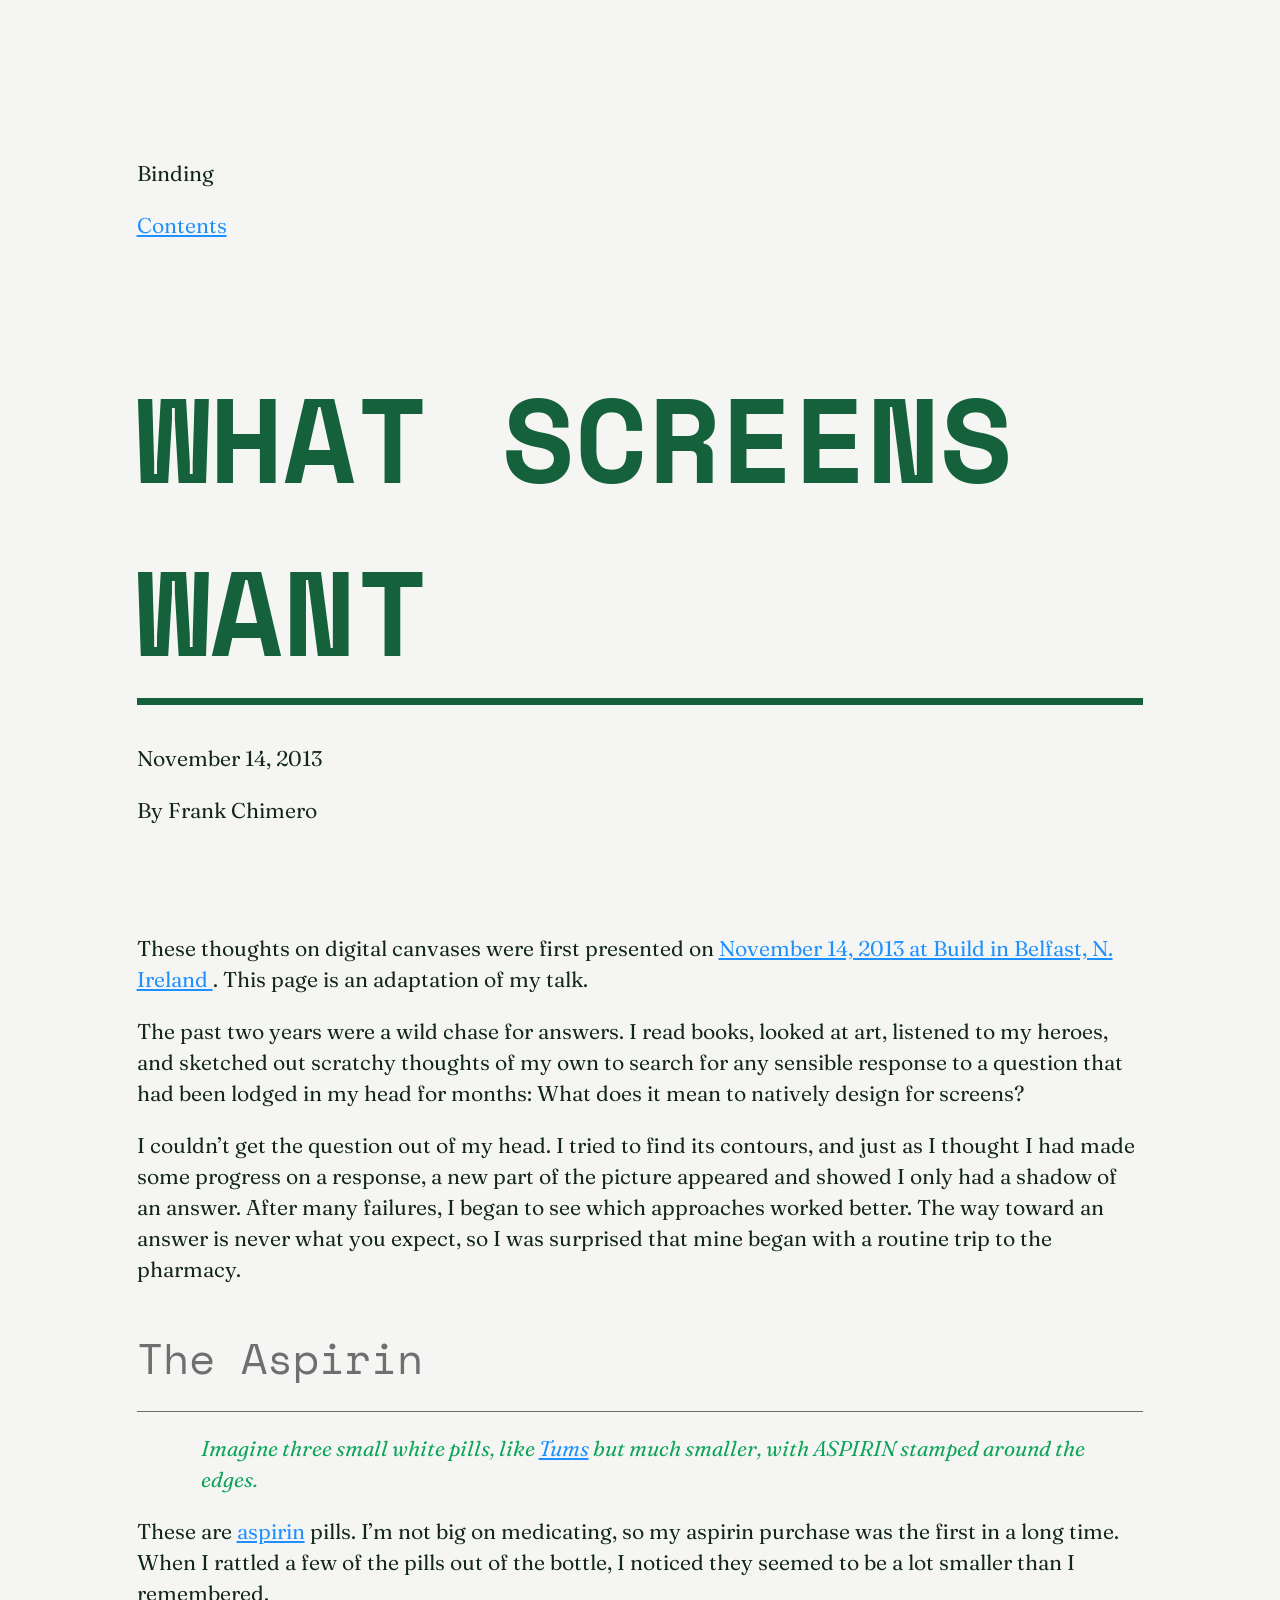
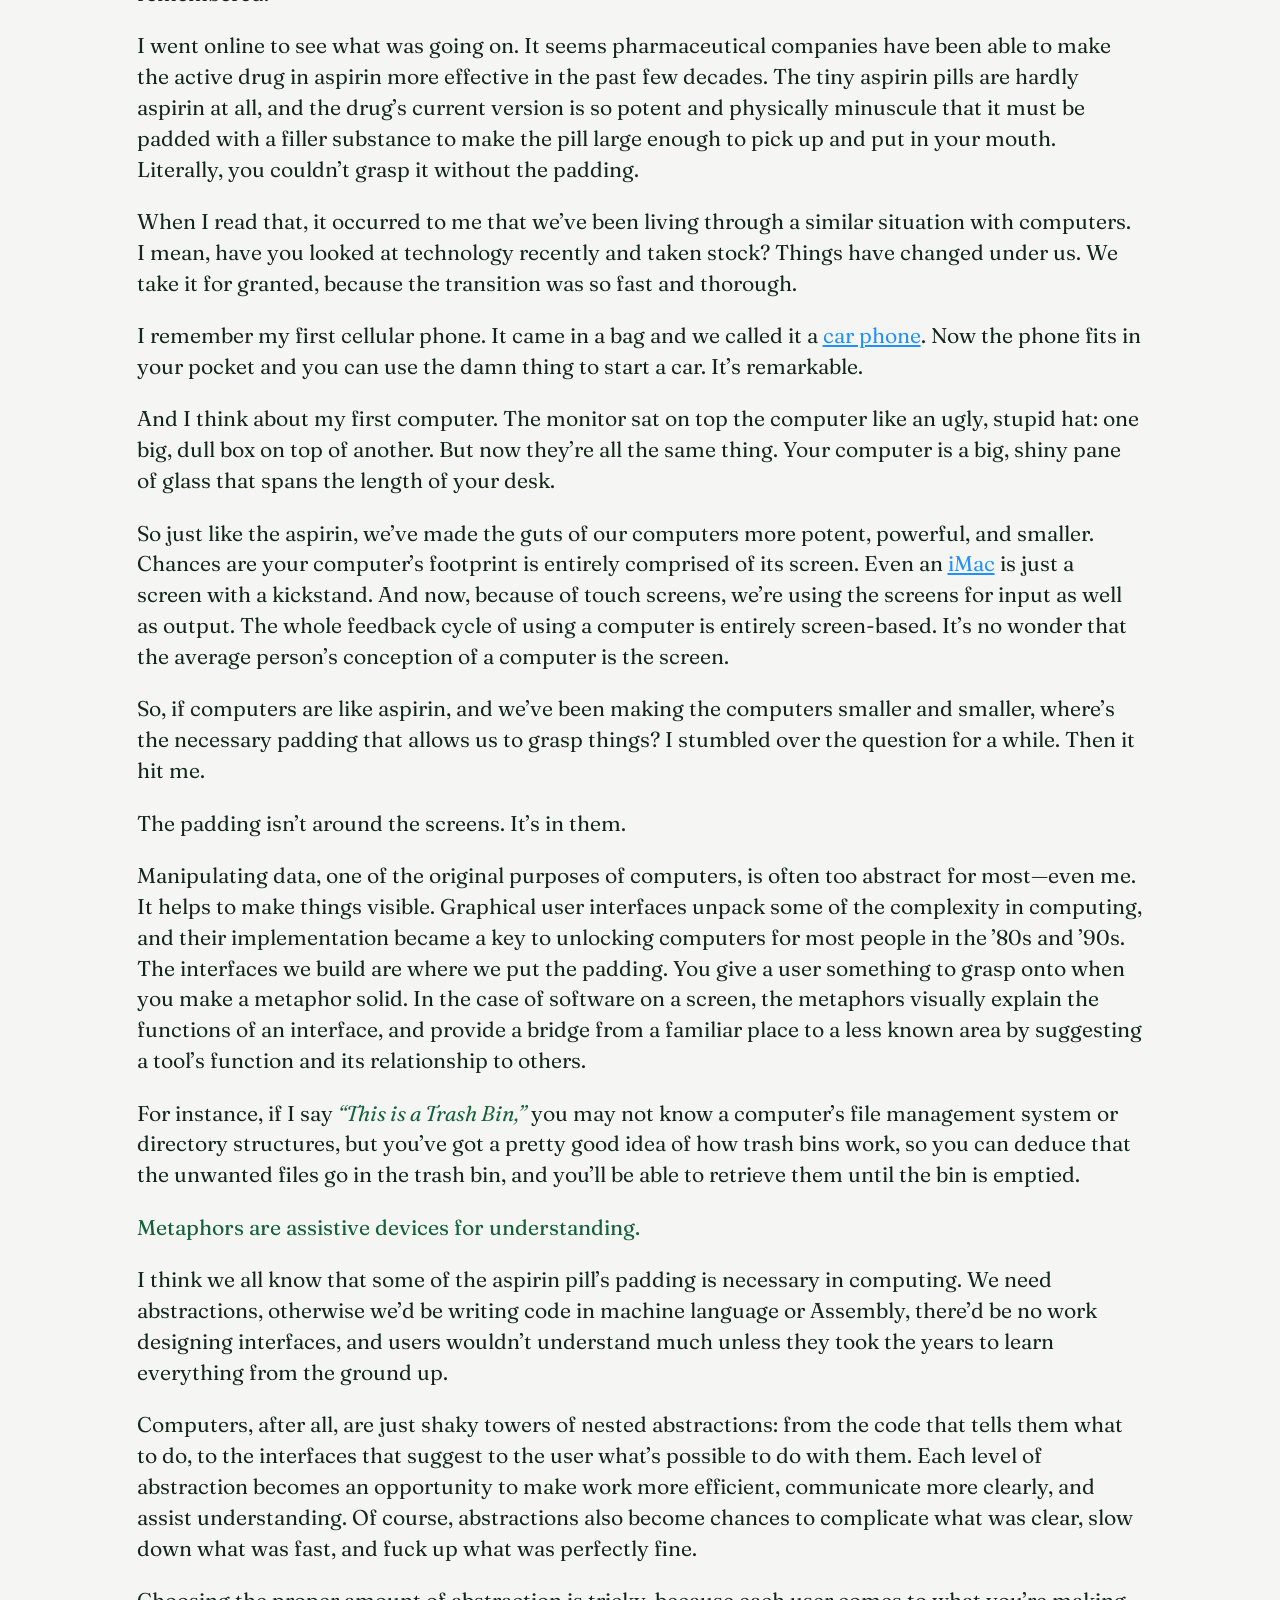
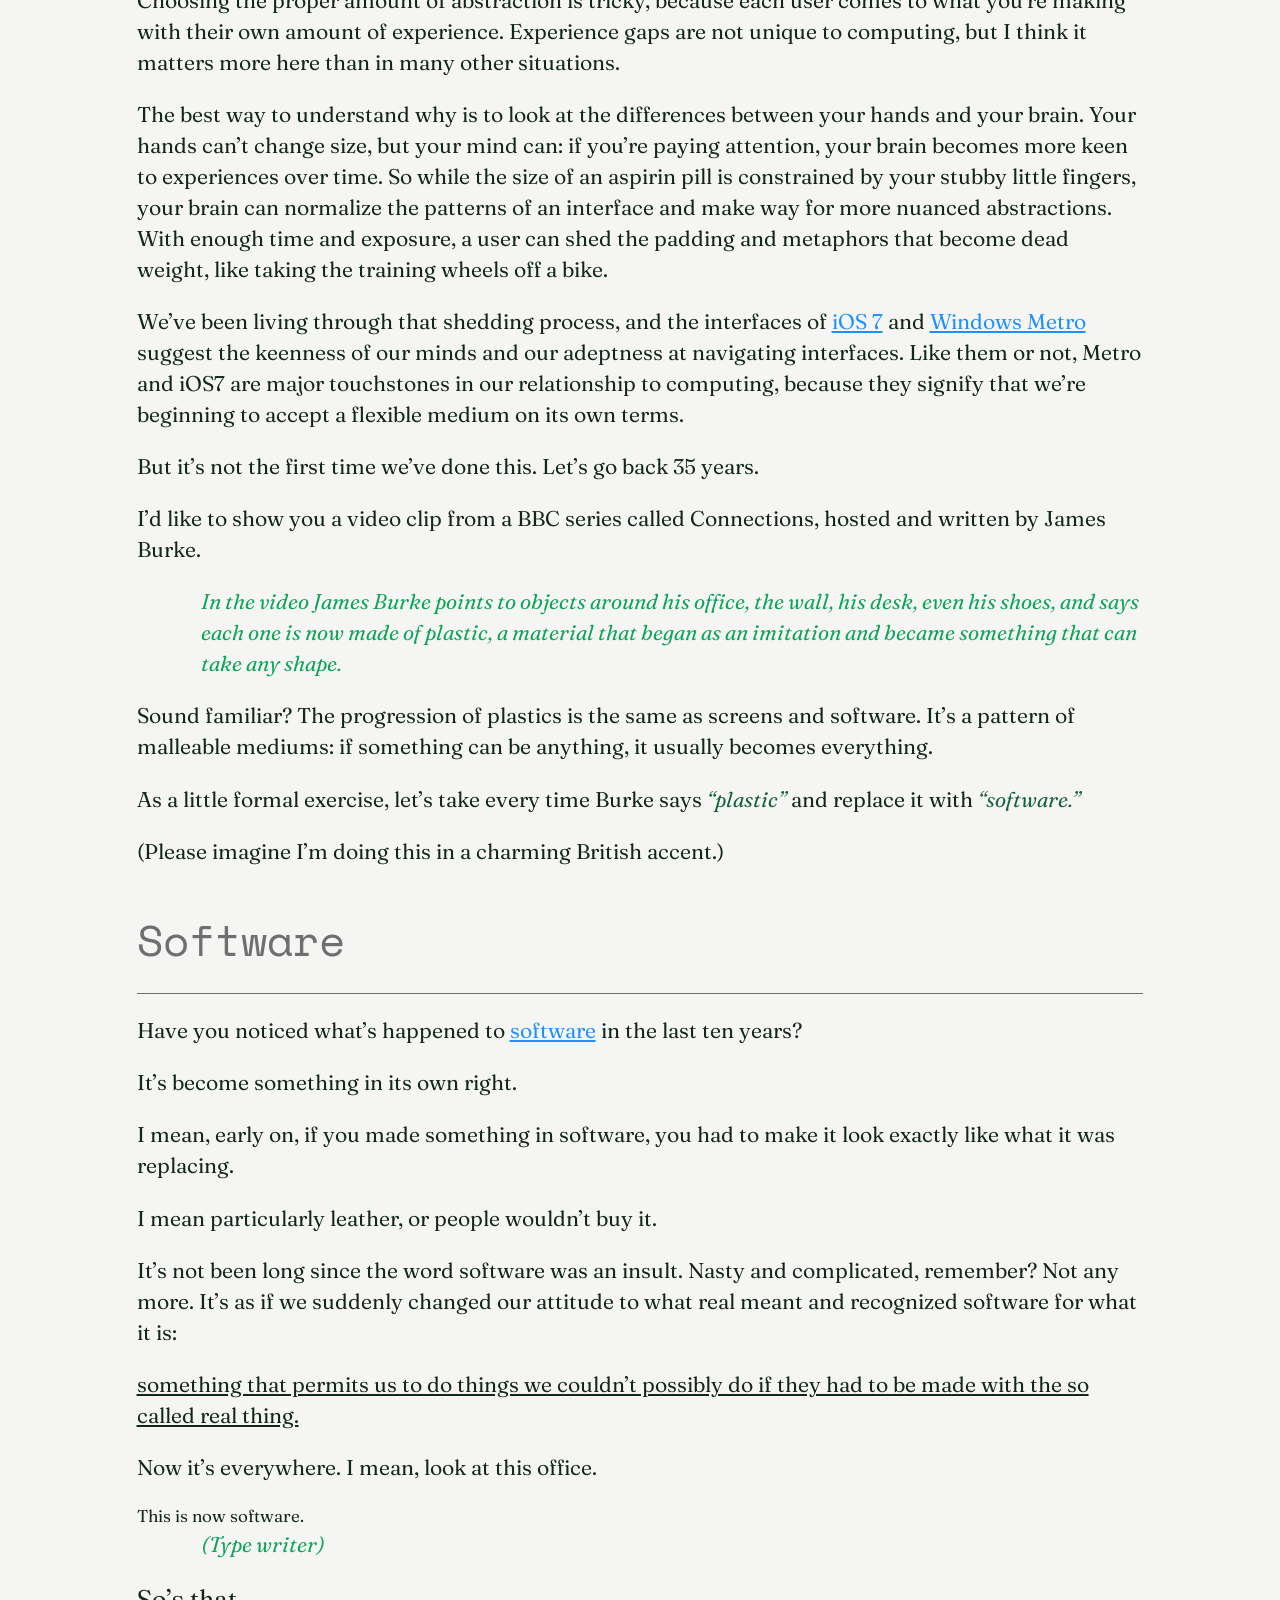
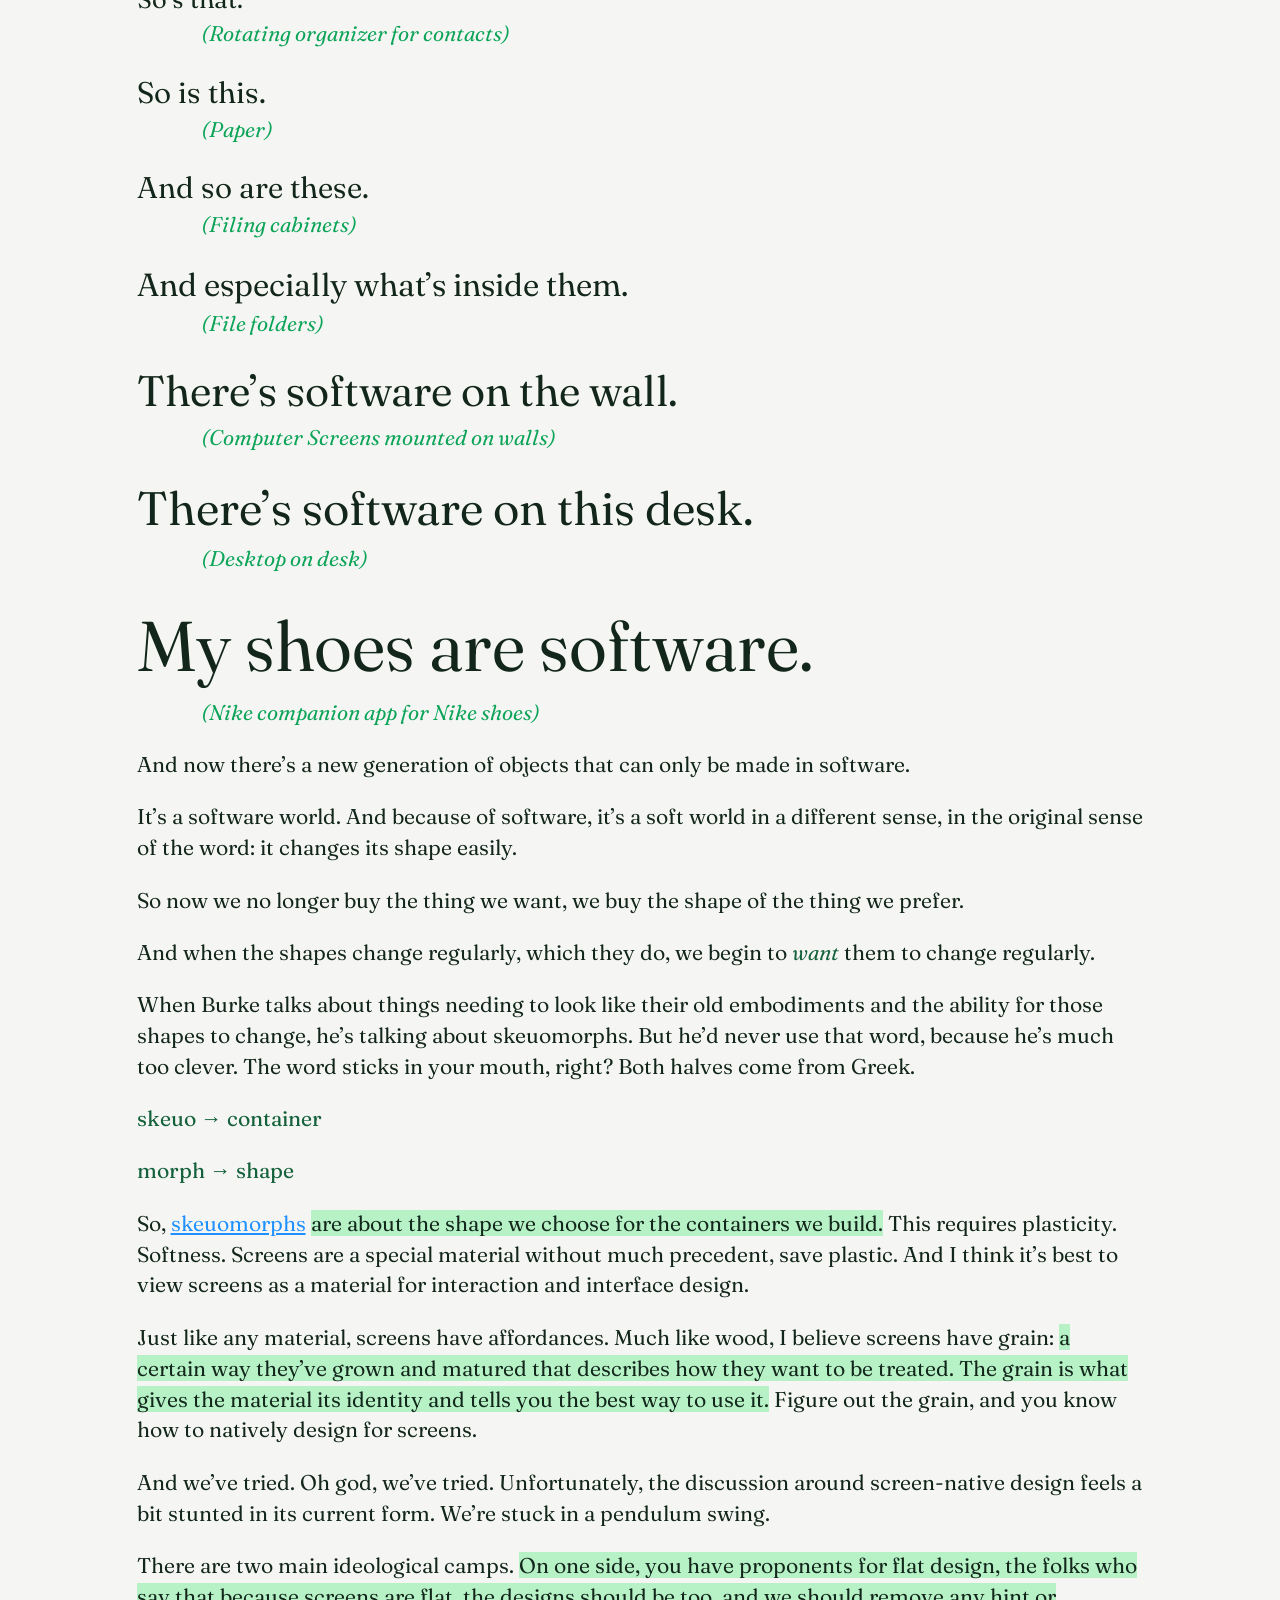
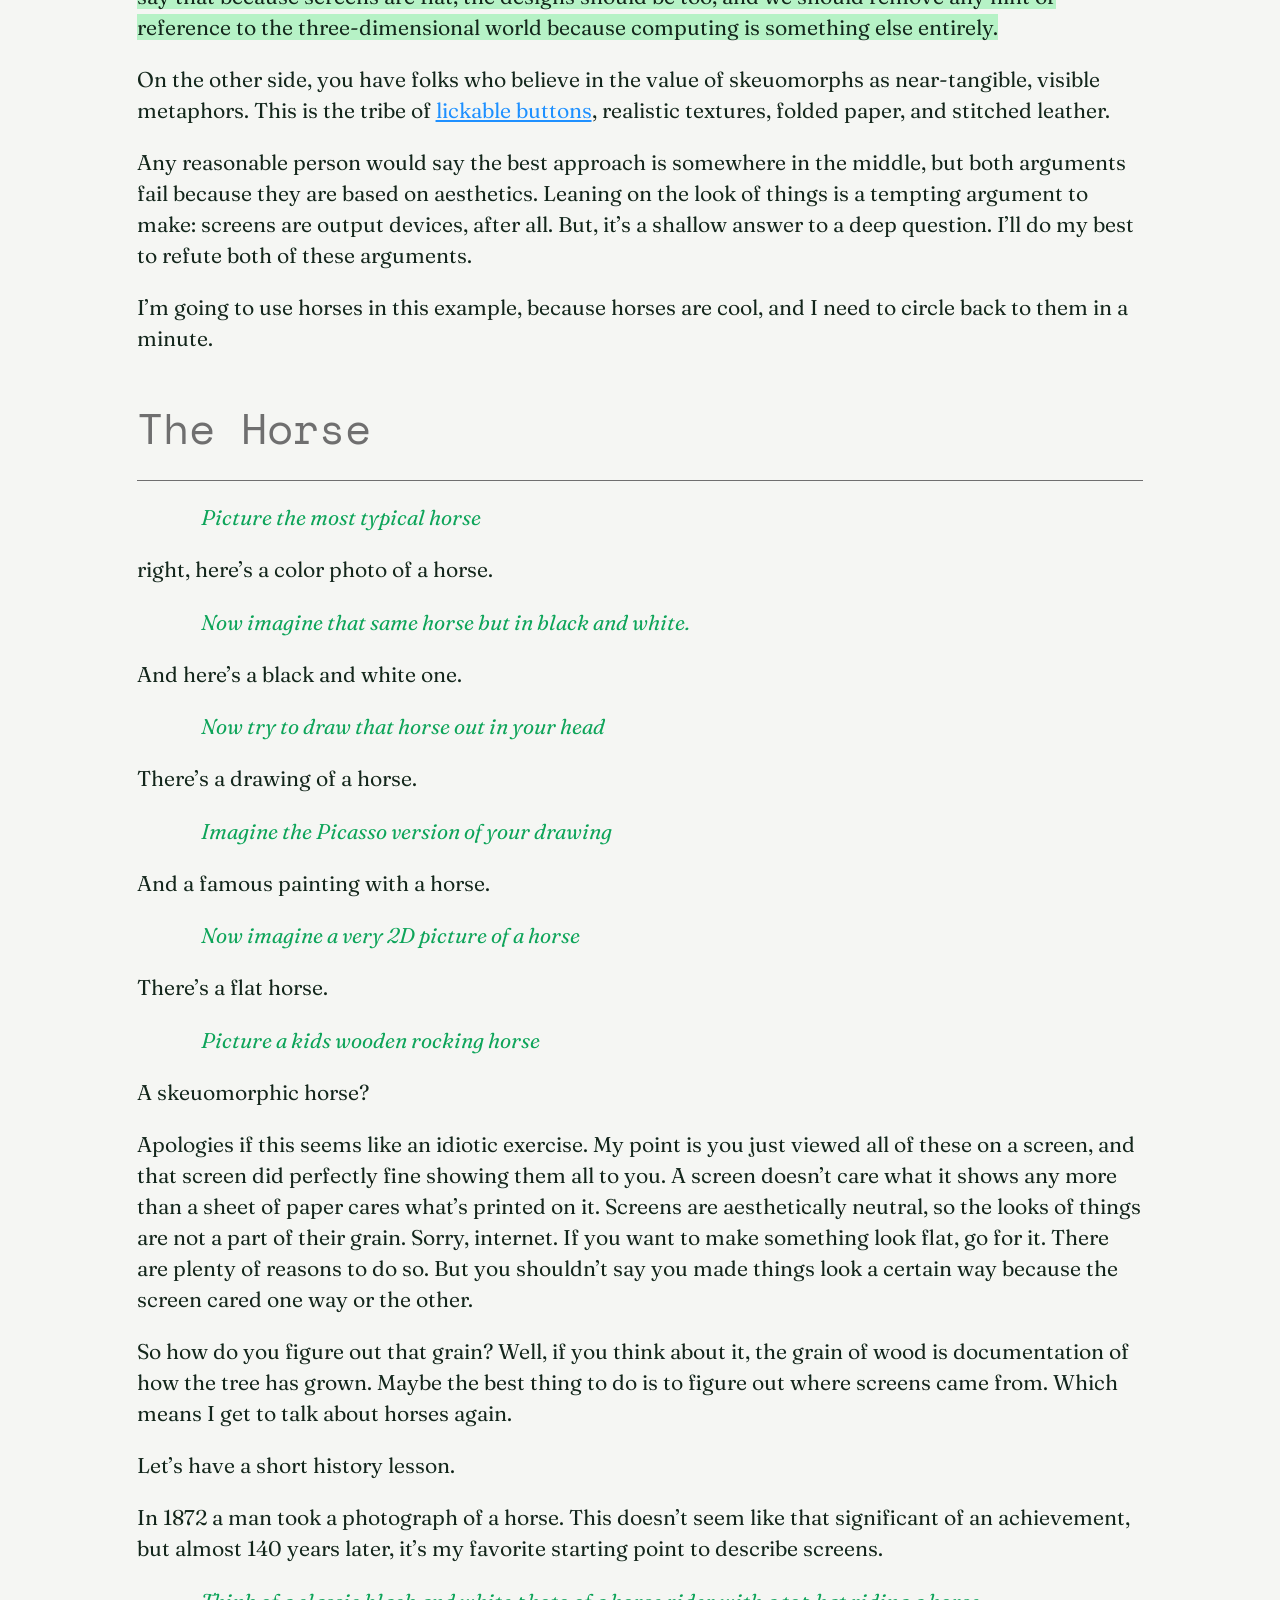
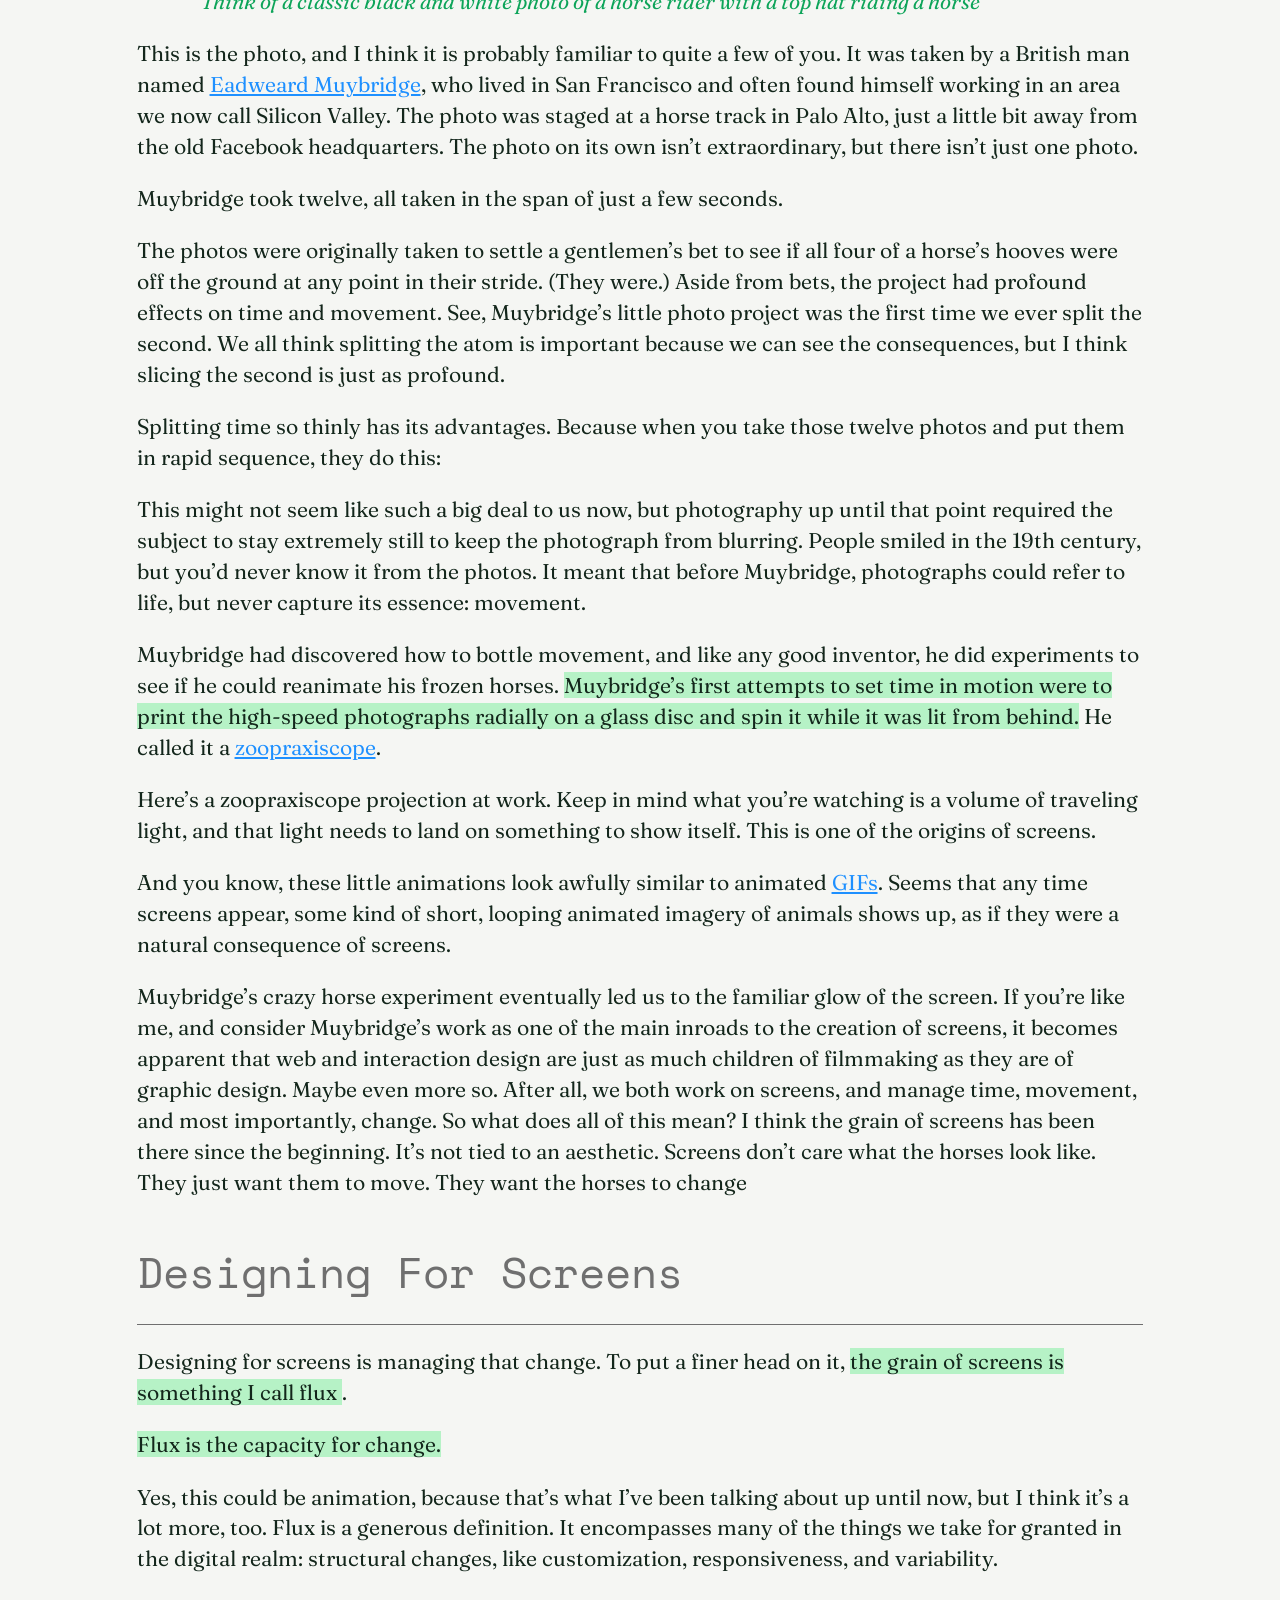
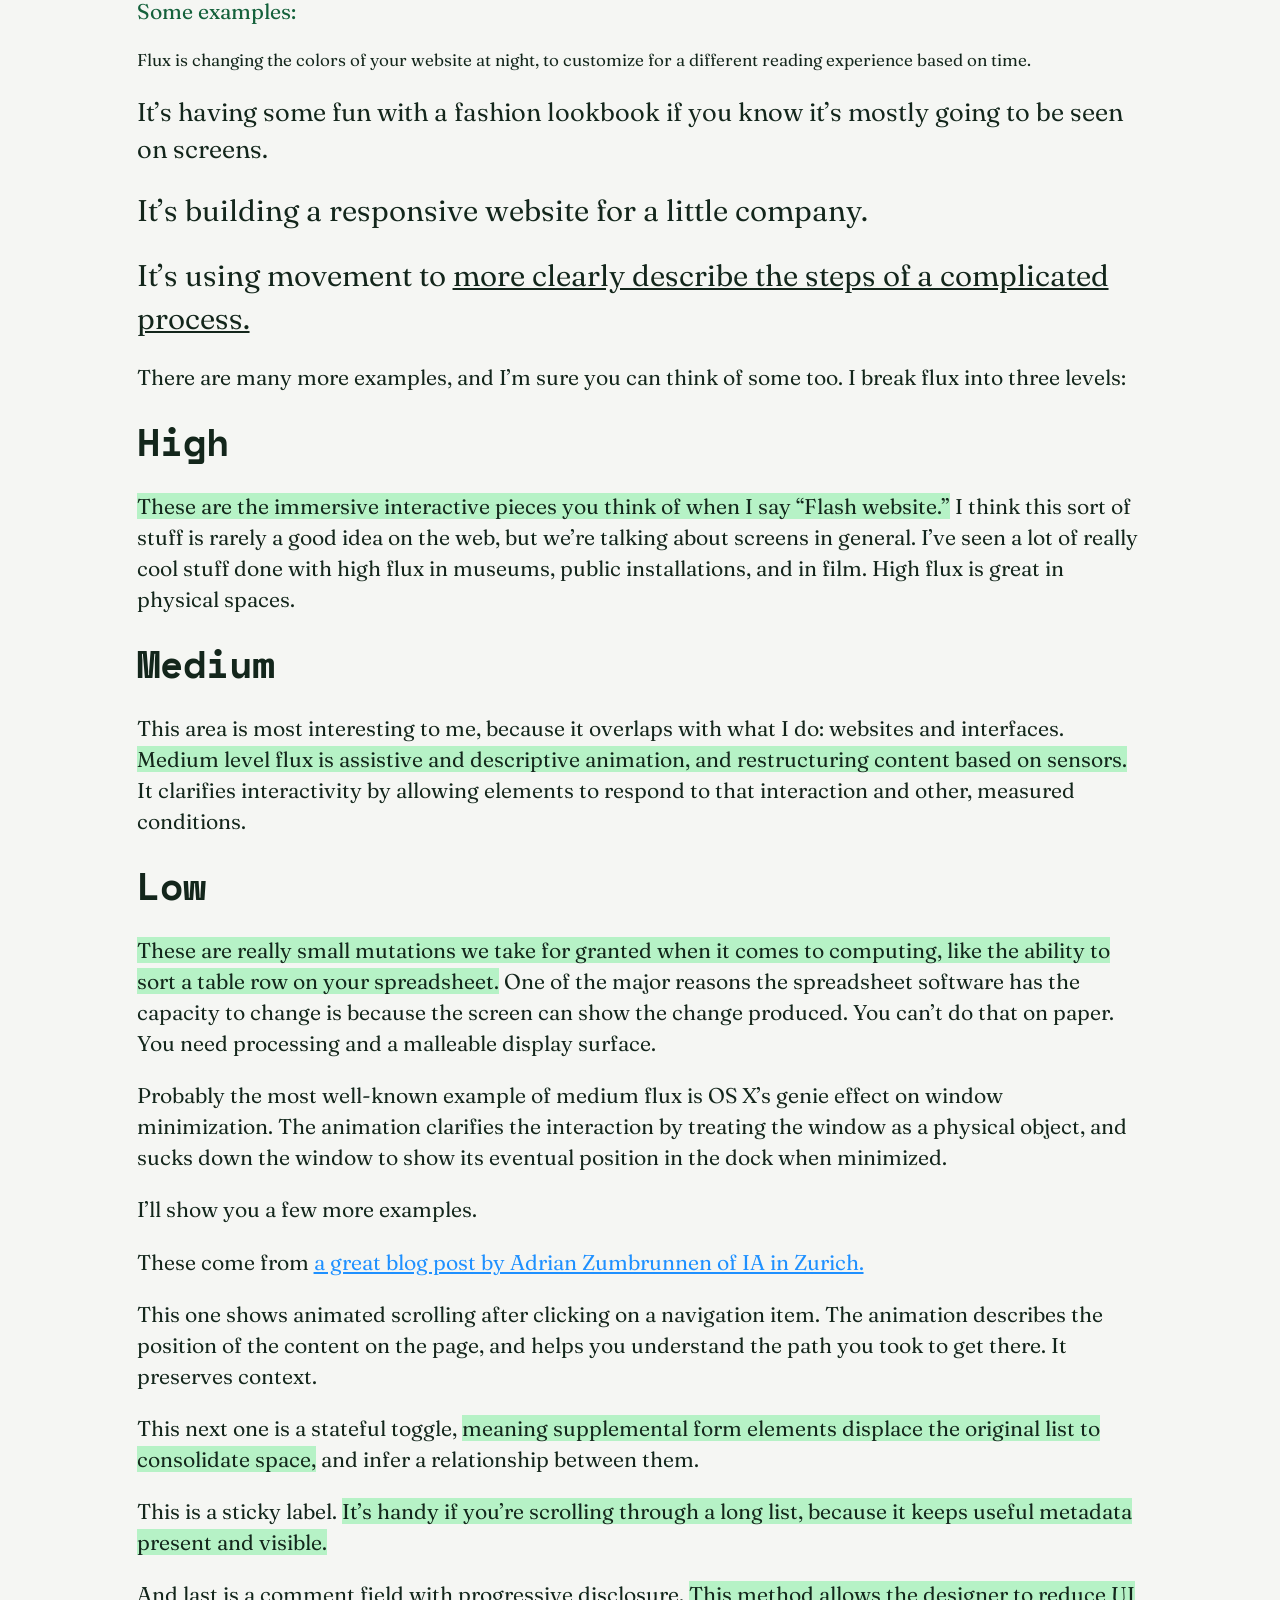
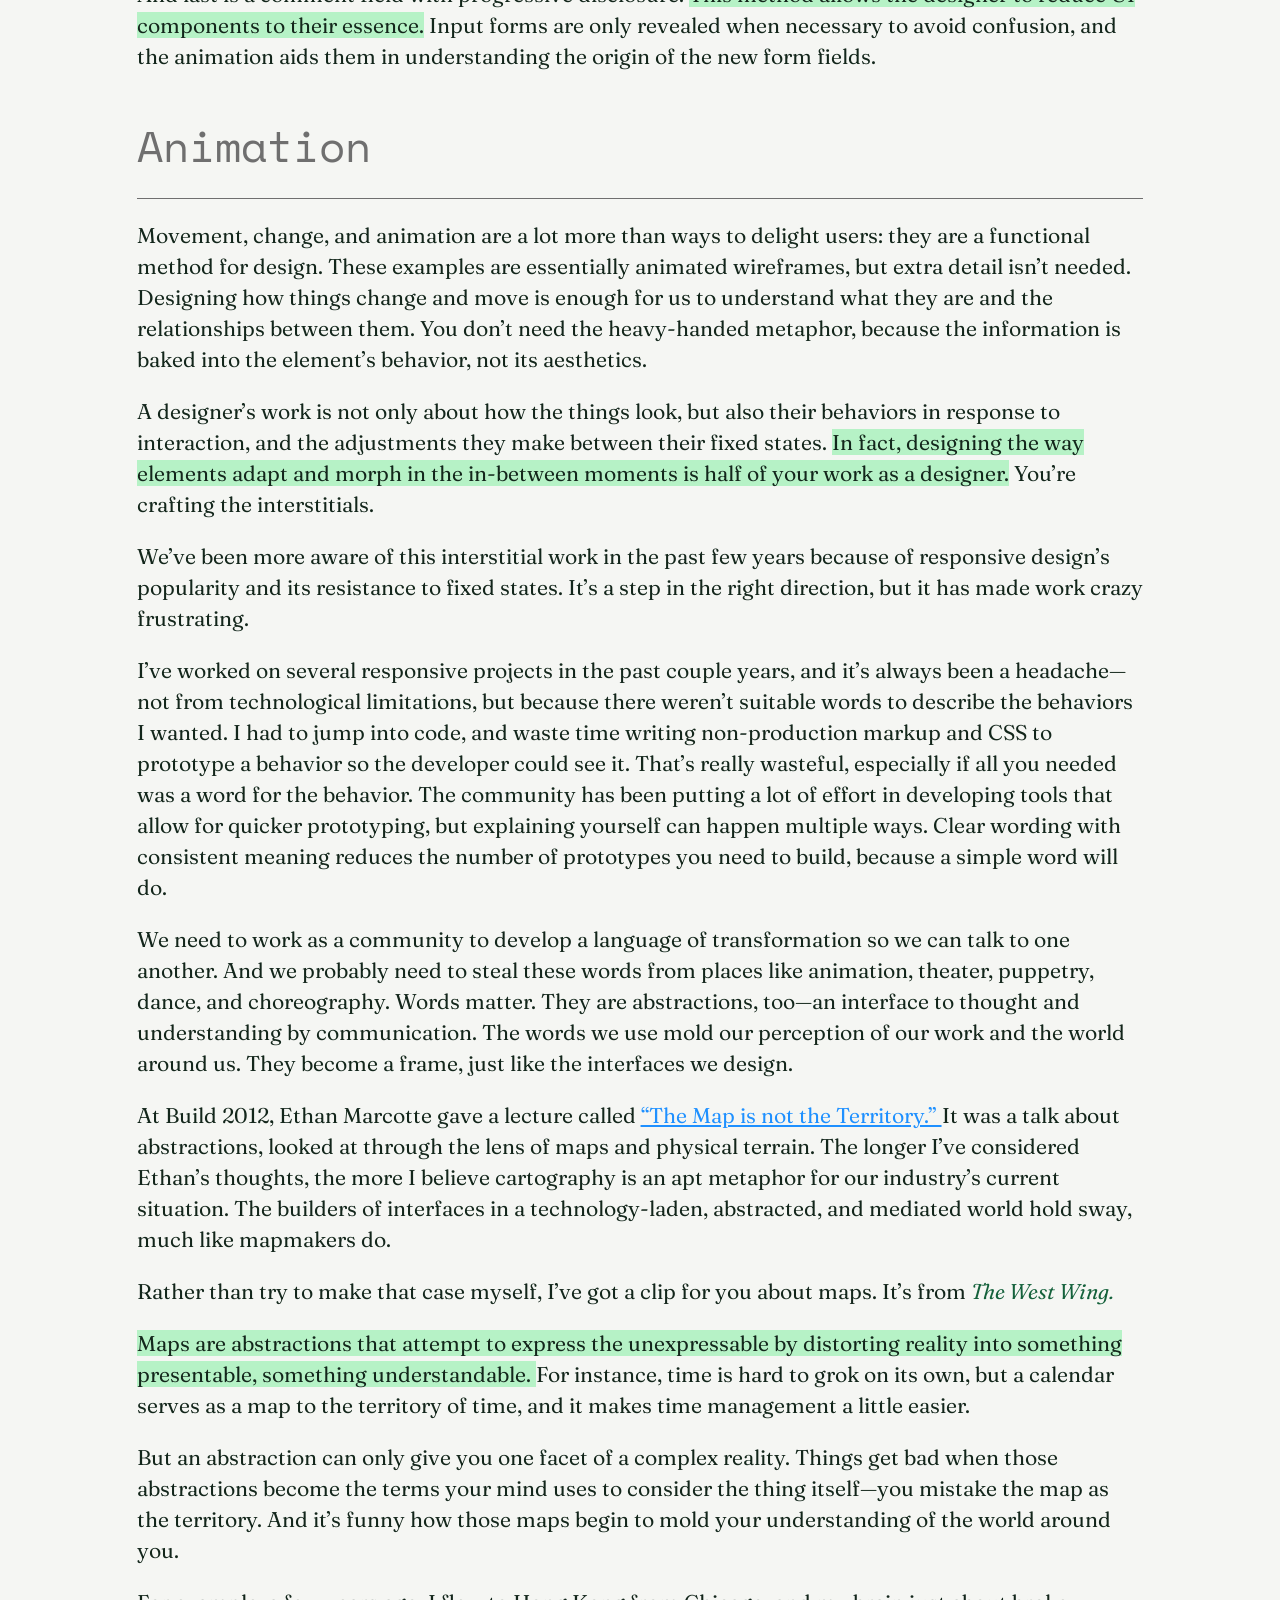
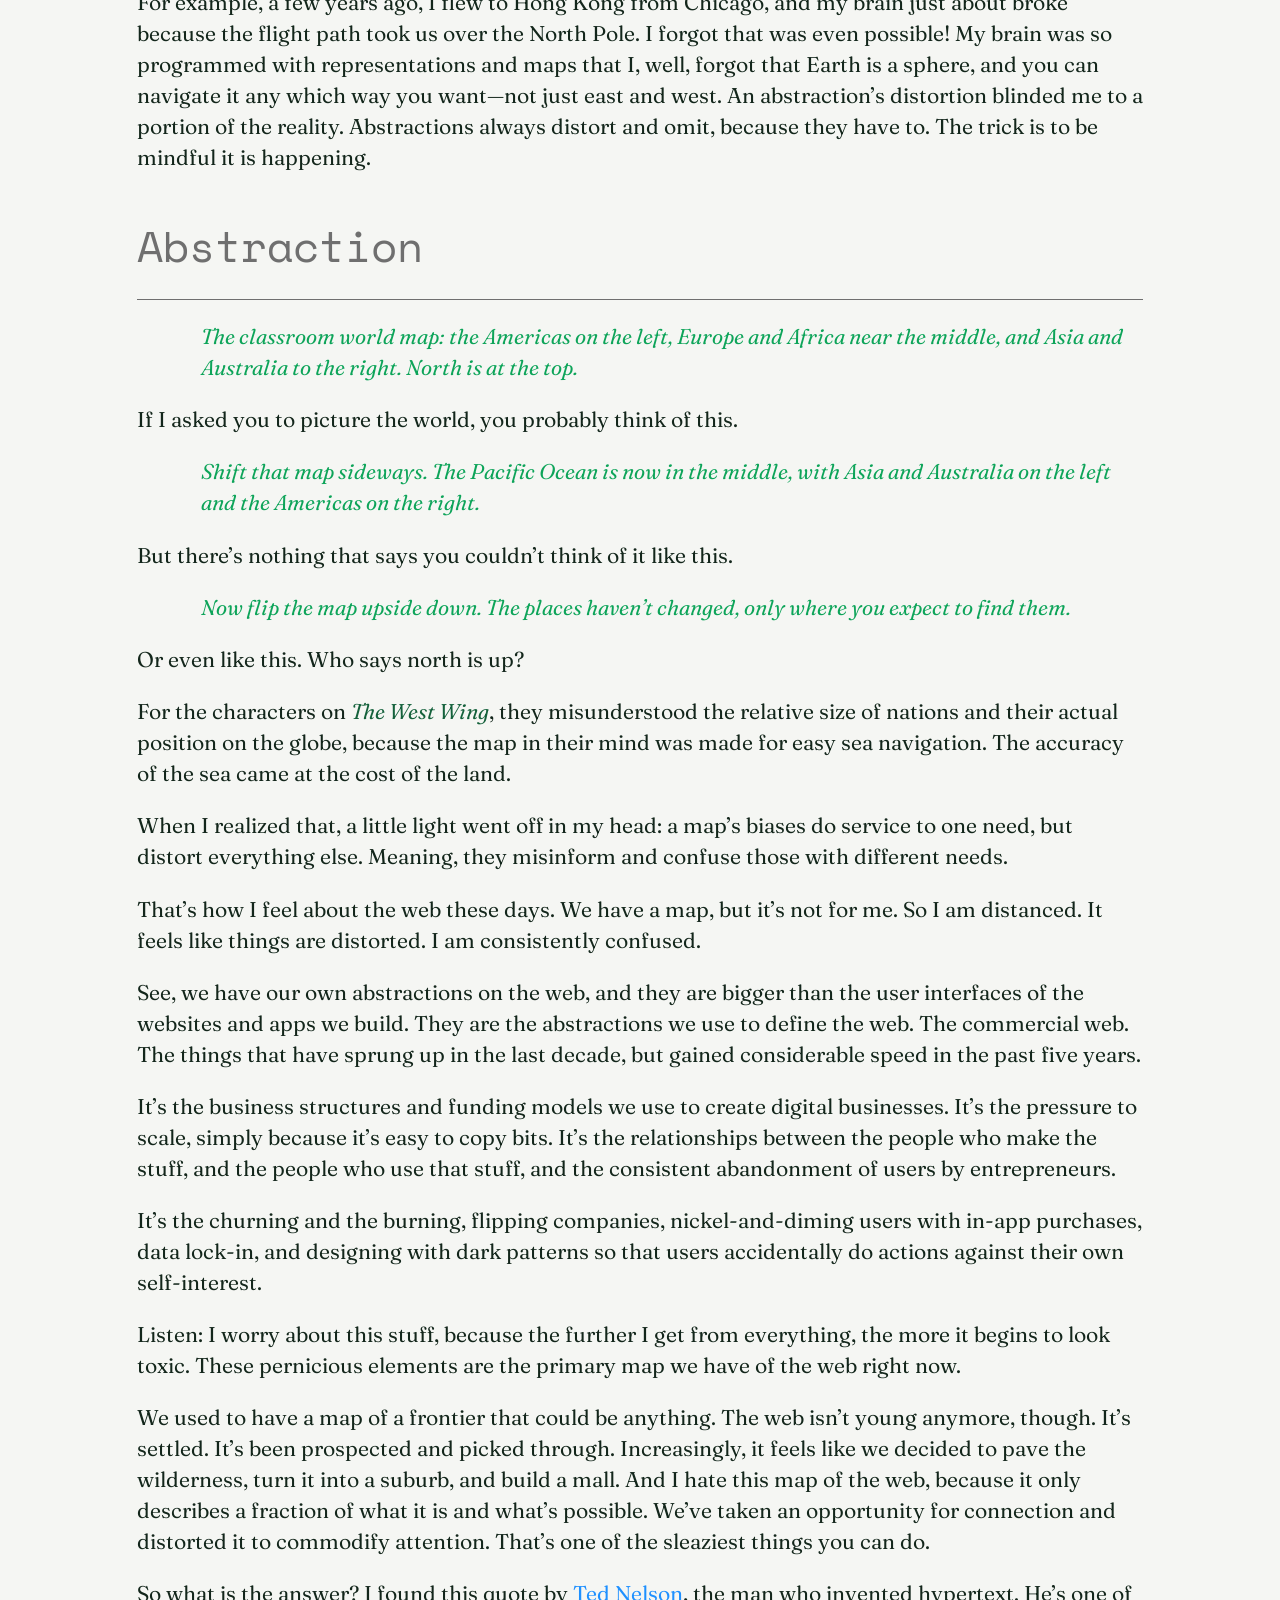
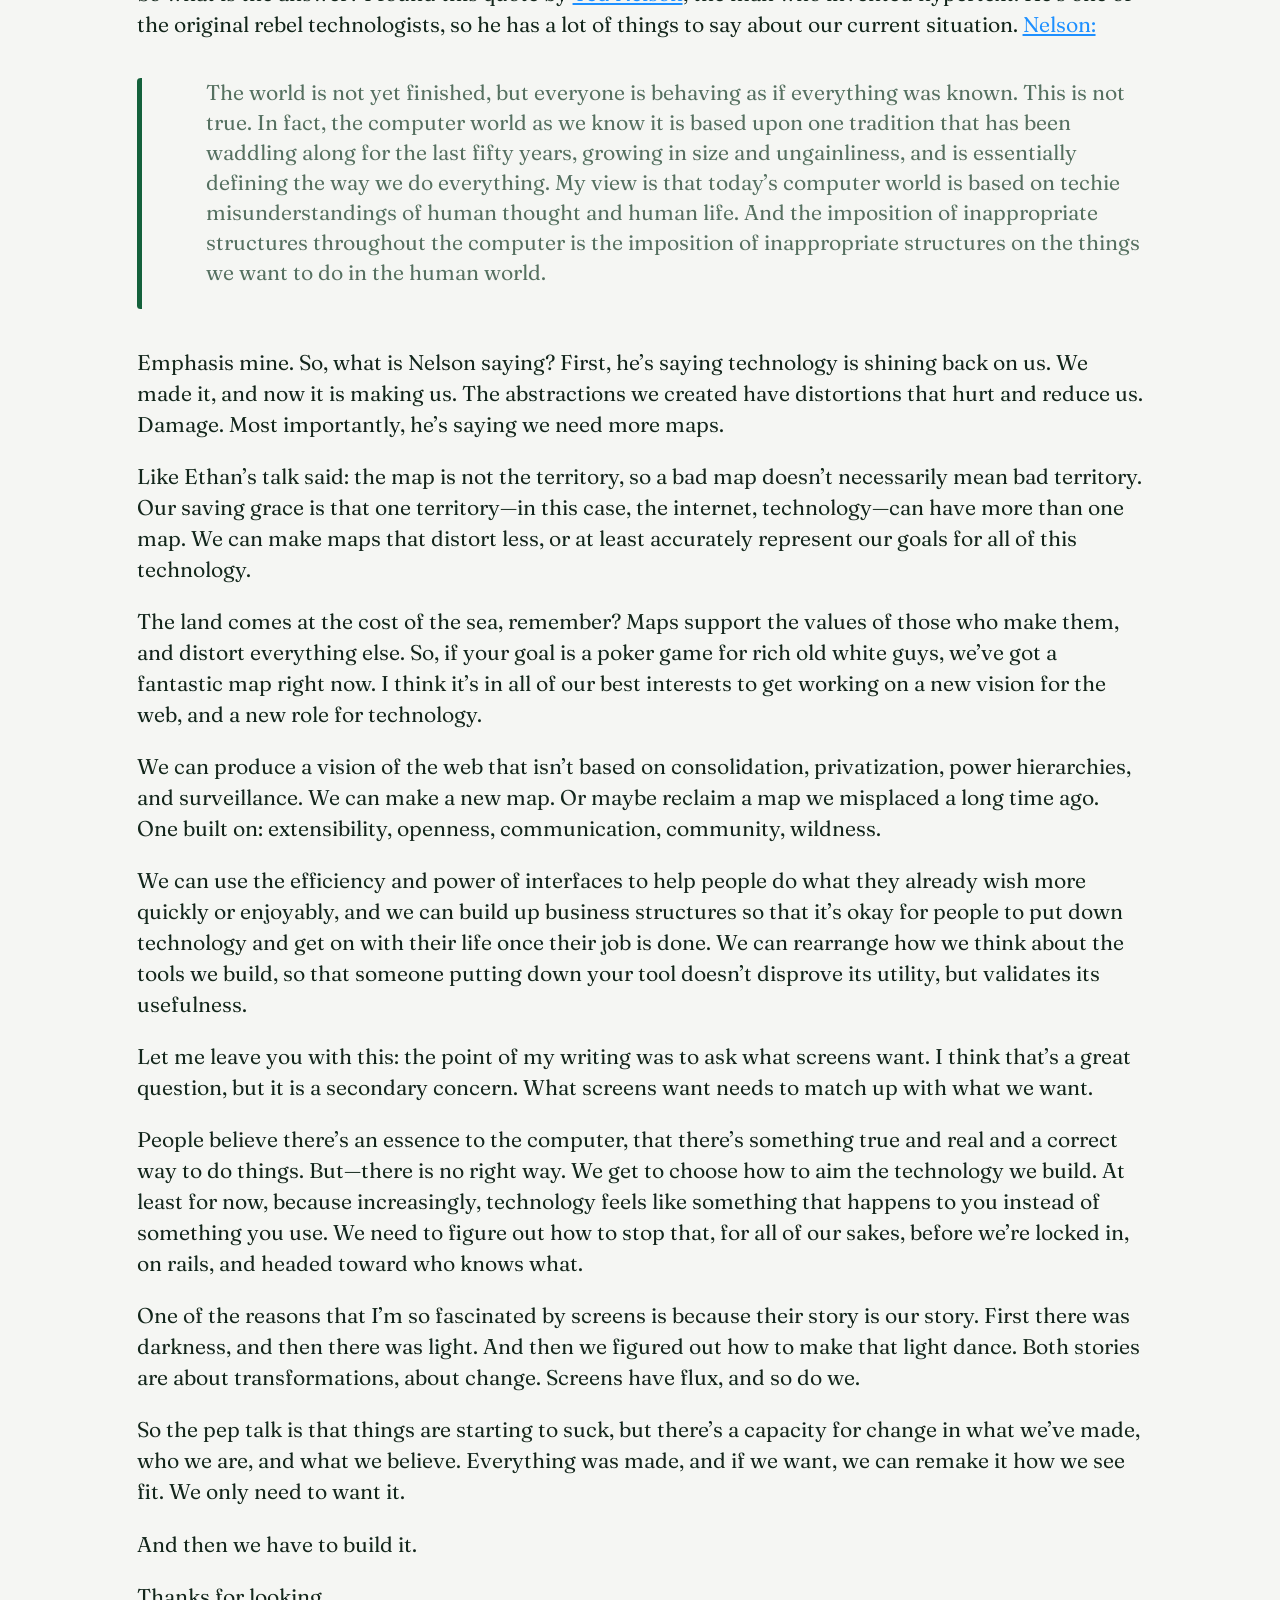
==== direction-1/index.html @ 7b631d02 "Html setup and polish for all directions" ====
<!doctype html>
<html lang="en">
	<head>
		<meta name="viewport" content="width=device-width, initial-scale=1">
		<title>What Screens Want / Binding</title>

		<link href="../styles/reset.css" rel="stylesheet">
		<link href="../styles/common.css" rel="stylesheet">
		<link rel="preconnect" href="https://fonts.googleapis.com">
		<link rel="preconnect" href="https://fonts.gstatic.com" crossorigin>
		<link href="https://fonts.googleapis.com/css2?family=Fraunces:ital,opsz,wght@0,9..144,100..900;1,9..144,100..900&family=Space+Mono:ital,wght@0,400;0,700;1,400;1,700&display=swap" rel="stylesheet">
		<link href="style.css" rel="stylesheet">
	</head>

	<body>
		<header>
			<p>Binding</p>
			<nav>
				<a href="../">Contents</a>
			</nav>
		</header>

<main>
<article>
		<header>
			<h1> What Screens Want</h1>
			<p> <time> November 14, 2013 </time> </p>
			<p>By Frank Chimero</p>
		</header>

		<p>These thoughts on digital canvases were first presented on <a href="https://2013.buildconf.com/#conference"> November 14, 2013 at Build in Belfast, N. Ireland </a>. This page is an adaptation of my talk.</p>

		<p> The past two years were a wild chase for answers. I read books, looked at art, listened to my heroes, and sketched out scratchy thoughts of my own to search for any sensible response to a question that had been lodged in my head for months: What does it mean to natively design for screens?</p>

		<p>I couldn’t get the question out of my head. I tried to find its contours, and just as I thought I had made some progress on a response, a new part of the picture appeared and showed I only had a shadow of an answer. After many failures, I began to see which approaches worked better. The way toward an answer is never what you expect, so I was surprised that mine began with a routine trip to the pharmacy.</p>

<section>
		<h2>The Aspirin</h2>

<!-- Trying to structure the article into sections to breakdown the wall of text-->

<p class="image-description"> Imagine three small white pills, like <a href="https://www.tums.com/">Tums</a> but much smaller, with ASPIRIN stamped around the edges.</p>

		<p> These are <a href="https://en.wikipedia.org/wiki/Aspirin"> aspirin</a> pills. I’m not big on medicating, so my aspirin purchase was the first in a long time. When I rattled a few of the pills out of the bottle, I noticed they seemed to be a lot smaller than I remembered.</p>

		<p>I went online to see what was going on. It seems pharmaceutical companies have been able to make the active drug in aspirin more effective in the past few decades. The tiny aspirin pills are hardly aspirin at all, and the drug’s current version is so potent and physically minuscule that it must be padded with a filler substance to make the pill large enough to pick up and put in your mouth. Literally, you couldn’t grasp it without the padding.</p>

		<p> When I read that, it occurred to me that we’ve been living through a similar situation with computers. I mean, have you looked at technology recently and taken stock? Things have changed under us. We take it for granted, because the transition was so fast and thorough.</p>


		<p> I remember my first cellular phone. It came in a bag and we called it a <a href="https://en.wikipedia.org/wiki/Car_phone"> car phone</a>. Now the phone fits in your pocket and you can use the damn thing to start a car. It’s remarkable.</p>

		<p>And I think about my first computer. The monitor sat on top the computer like an ugly, stupid hat: one big, dull box on top of another. But now they’re all the same thing. Your computer is a big, shiny pane of glass that spans the length of your desk.</p>

		<p> So just like the aspirin, we’ve made the guts of our computers more potent, powerful, and smaller. Chances are your computer’s footprint is entirely comprised of its screen. Even an <a href="https://www.apple.com/imac/">iMac</a> is just a screen with a kickstand. And now, because of touch screens, we’re using the screens for input as well as output. The whole feedback cycle of using a computer is entirely screen-based. It’s no wonder that the average person’s conception of a computer is the screen.</p>

		<p> So, if computers are like aspirin, and we’ve been making the computers smaller and smaller, where’s the necessary padding that allows us to grasp things? I stumbled over the question for a while. Then it hit me.</p>

		<p>The padding isn’t around the screens. It’s in them.</p>

		<p>Manipulating data, one of the original purposes of computers, is often too abstract for most—even me. It helps to make things visible. Graphical user interfaces unpack some of the complexity in computing, and their implementation became a key to unlocking computers for most people in the ’80s and ’90s. The interfaces we build are where we put the padding. You give a user something to grasp onto when you make a metaphor solid. In the case of software on a screen, the metaphors visually explain the functions of an interface, and provide a bridge from a familiar place to a less known area by suggesting a tool’s function and its relationship to others.</p>

		<p> For instance, if I say <em>“This is a Trash Bin,”</em> you may not know a computer’s file management system or directory structures, but you’ve got a pretty good idea of how trash bins work, so you can deduce that the unwanted files go in the trash bin, and you’ll be able to retrieve them until the bin is emptied.</p>

		<p> <strong> Metaphors are assistive devices for understanding.</strong> </p>

		<p> I think we all know that some of the aspirin pill’s padding is necessary in computing. We need abstractions, otherwise we’d be writing code in machine language or Assembly, there’d be no work designing interfaces, and users wouldn’t understand much unless they took the years to learn everything from the ground up.</p>

		<p> Computers, after all, are just shaky towers of nested abstractions: from the code that tells them what to do, to the interfaces that suggest to the user what’s possible to do with them. Each level of abstraction becomes an opportunity to make work more efficient, communicate more clearly, and assist understanding. Of course, abstractions also become chances to complicate what was clear, slow down what was fast, and fuck up what was perfectly fine.</p>

		<p> Choosing the proper amount of abstraction is tricky, because each user comes to what you’re making with their own amount of experience. Experience gaps are not unique to computing, but I think it matters more here than in many other situations.</p>

		<p>The best way to understand why is to look at the differences between your hands and your brain. Your hands can’t change size, but your mind can: if you’re paying attention, your brain becomes more keen to experiences over time. So while the size of an aspirin pill is constrained by your stubby little fingers, your brain can normalize the patterns of an interface and make way for more nuanced abstractions. With enough time and exposure, a user can shed the padding and metaphors that become dead weight, like taking the training wheels off a bike.</p>

		<p> We’ve been living through that shedding process, and the interfaces of <a href="https://en.wikipedia.org/wiki/IOS_7">iOS 7</a> and <a href="https://en.wikipedia.org/wiki/Metro_(design_language)">Windows Metro</a> suggest the keenness of our minds and our adeptness at navigating interfaces. Like them or not, Metro and iOS7 are major touchstones in our relationship to computing, because they signify that we’re beginning to accept a flexible medium on its own terms.</p>

		<p>But it’s not the first time we’ve done this. Let’s go back 35 years.</p>

		<p> I’d like to show you a video clip from a BBC series called Connections, hosted and written by James Burke.</p>

<p class="image-description">In the video James Burke points to objects around his office, the wall, his desk, even his shoes, and says each one is now made of plastic, a material that began as an imitation and became something that can take any shape.</p>

		<p>Sound familiar? The progression of plastics is the same as screens and software. It’s a pattern of malleable mediums: if something can be anything, it usually becomes everything.</p>

		<p>As a little formal exercise, let’s take every time Burke says <em>“plastic”</em> and replace it with <em>“software.”</em></p>

		<p>(Please imagine I’m doing this in a charming British accent.)</p>

</section>


		<section>
<h2> Software</h2>
		<p>Have you noticed what’s happened to <a href="https://en.wikipedia.org/wiki/Software">software</a> in the last ten years?</p>

		<p>It’s become something in its own right.</p>

		<p>I mean, early on, if you made something in software, you had to make it look exactly like what it was replacing.</p>

		<p>I mean particularly leather, or people wouldn’t buy it.</p>

		<p>It’s not been long since the word software was an insult. Nasty and complicated, remember? Not any more. It’s as if we suddenly changed our attitude to what real meant and recognized software for what it is: </p>

		<p> <span class="custom-underline">something that permits us to do things we couldn’t possibly do if they had to be made with the so called real thing.</span></p>

		<p>Now it’s everywhere. I mean, look at this office.</p>

<ul>
		<li>This is now software. <p class="image-description"> (Type writer)</p></li>

		<li>So’s that. <p class="image-description"> (Rotating organizer for contacts)</p></li>

		<li>So is this.<p class="image-description"> (Paper)</p></li>

		<li> And so are these.<p class="image-description"> (Filing cabinets)</p></li>

		<li> And especially what’s inside them.<p class="image-description"> (File folders)</p></li>

		<li> There’s software on the wall.<p class="image-description"> (Computer Screens mounted on walls)</p></li>

		<li> There’s software on this desk.<p class="image-description"> (Desktop on desk)</p></li>

		<li> My shoes are software.<p class="image-description"> (Nike companion app for Nike shoes)</p></li>

</ul>

		<p>And now there’s a new generation of objects that can only be made in software.</p>

		<p>It’s a software world. And because of software, it’s a soft world in a different sense, in the original sense of the word: it changes its shape easily.</p>

		<p>So now we no longer buy the thing we want, we buy the shape of the thing we prefer.</p>

		<p>And when the shapes change regularly, which they do, we begin to <em>want</em> them to change regularly.</p>

		<p>When Burke talks about things needing to look like their old embodiments and the ability for those shapes to change, he’s talking about skeuomorphs. But he’d never use that word, because he’s much too clever. The word sticks in your mouth, right? Both halves come from Greek.</p>

		<p> <strong>skeuo → container </strong> </p>

		<p> <strong> morph → shape </strong></p>

		<p>So, <a href="https://en.wikipedia.org/wiki/Skeuomorph">skeuomorphs</a> <mark>are about the shape we choose for the containers we build.</mark> This requires plasticity. Softness. Screens are a special material without much precedent, save plastic. And I think it’s best to view screens as a material for interaction and interface design.</p>

		<p>Just like any material, screens have affordances. Much like wood, I believe screens have grain: <mark>a certain way they’ve grown and matured that describes how they want to be treated. The grain is what gives the material its identity and tells you the best way to use it.</mark> Figure out the grain, and you know how to natively design for screens.</p>

		<p>And we’ve tried. Oh god, we’ve tried. Unfortunately, the discussion around screen-native design feels a bit stunted in its current form. We’re stuck in a pendulum swing.</p>

		<p> There are two main ideological camps. <mark>On one side, you have proponents for flat design, the folks who say that because screens are flat, the designs should be too, and we should remove any hint or reference to the three-dimensional world because computing is something else entirely.</mark></p>

		<p>On the other side, you have folks who believe in the value of skeuomorphs as near-tangible, visible metaphors. This is the tribe of <a href="https://www.zdnet.com/article/lickable-buttons/"> lickable buttons</a>, realistic textures, folded paper, and stitched leather.</p>

		<p> Any reasonable person would say the best approach is somewhere in the middle, but both arguments fail because they are based on aesthetics. Leaning on the look of things is a tempting argument to make: screens are output devices, after all. But, it’s a shallow answer to a deep question. I’ll do my best to refute both of these arguments.</p>

		<p> I’m going to use horses in this example, because horses are cool, and I need to circle back to them in a minute.</p>
</section>

<section>
		<h2>The Horse</h2>

<!-- Trying to structure the article into sections to breakdown the wall of text-->

<p class="image-description"> Picture the most typical horse</p>

		<p> right, here’s a color photo of a horse. </p>

<p class="image-description"> Now imagine that same horse but in black and white.</p>

		<p>And here’s a black and white one.</p>

<p class="image-description"> Now try to draw that horse out in your head </p>

		<p> There’s a drawing of a horse.</p>

<p class="image-description"> Imagine the Picasso version of your drawing </p>

		<p> And a famous painting with a horse.</p>

		<p class="image-description"> Now imagine a very 2D picture of a horse </p>

		<p> There’s a flat horse.</p>

<p class="image-description"> Picture a kids wooden rocking horse </p>

		<p> A skeuomorphic horse?</p>

		<p>Apologies if this seems like an idiotic exercise. My point is you just viewed all of these on a screen, and that screen did perfectly fine showing them all to you. A screen doesn’t care what it shows any more than a sheet of paper cares what’s printed on it. Screens are aesthetically neutral, so the looks of things are not a part of their grain. Sorry, internet. If you want to make something look flat, go for it. There are plenty of reasons to do so. But you shouldn’t say you made things look a certain way because the screen cared one way or the other.</p>

		<p>So how do you figure out that grain? Well, if you think about it, the grain of wood is documentation of how the tree has grown. Maybe the best thing to do is to figure out where screens came from. Which means I get to talk about horses again.</p>

		<p>Let’s have a short history lesson.</p>

		<p>In 1872 a man took a photograph of a horse.

		This doesn’t seem like that significant of an achievement, but almost 140 years later, it’s my favorite starting point to describe screens.</p>

<p class="image-description"> Think of a classic black and white photo of a horse rider with a top hat riding a horse </p>

		<p>This is the photo, and I think it is probably familiar to quite a few of you. It was taken by a British man named <a href="http://en.wikipedia.org/wiki/Eadweard_Muybridge">Eadweard Muybridge</a>, who lived in San Francisco and often found himself working in an area we now call Silicon Valley. The photo was staged at a horse track in Palo Alto, just a little bit away from the old Facebook headquarters. The photo on its own isn’t extraordinary, but there isn’t just one photo.</p>

		<p>Muybridge took twelve, all taken in the span of just a few seconds.</p>

		<p>The photos were originally taken to settle a gentlemen’s bet to see if all four of a horse’s hooves were off the ground at any point in their stride. (They were.) Aside from bets, the project had profound effects on time and movement. See, Muybridge’s little photo project was the first time we ever split the second. We all think splitting the atom is important because we can see the consequences, but I think slicing the second is just as profound.</p>

		<p>Splitting time so thinly has its advantages. Because when you take those twelve photos and put them in rapid sequence, they do this:</p>

		<p> This might not seem like such a big deal to us now, but photography up until that point required the subject to stay extremely still to keep the photograph from blurring. People smiled in the 19th century, but you’d never know it from the photos. It meant that before Muybridge, photographs could refer to life, but never capture its essence: movement.</p>

		<p> Muybridge had discovered how to bottle movement, and like any good inventor, he did experiments to see if he could reanimate his frozen horses. <mark> Muybridge’s first attempts to set time in motion were to print the high-speed photographs radially on a glass disc and spin it while it was lit from behind.</mark> He called it a <a href="https://en.wikipedia.org/wiki/Zoopraxiscope">zoopraxiscope</a>.</p>

		<p> Here’s a zoopraxiscope projection at work. Keep in mind what you’re watching is a volume of traveling light, and that light needs to land on something to show itself. This is one of the origins of screens.</p>

		<p> And you know, these little animations look awfully similar to animated <a href="https://en.wikipedia.org/wiki/GIF">GIFs</a>. Seems that any time screens appear, some kind of short, looping animated imagery of animals shows up, as if they were a natural consequence of screens.</p>

		<p> Muybridge’s crazy horse experiment eventually led us to the familiar glow of the screen. If you’re like me, and consider Muybridge’s work as one of the main inroads to the creation of screens, it becomes apparent that web and interaction design are just as much children of filmmaking as they are of graphic design. Maybe even more so. After all, we both work on screens, and manage time, movement, and most importantly, change. So what does all of this mean? I think the grain of screens has been there since the beginning. It’s not tied to an aesthetic. Screens don’t care what the horses look like. They just want them to move. They want the horses to change</p>
</section>

<section>

		<h2>Designing for Screens</h2>

<!-- Trying to structure the article into sections to breakdown the wall of text-->

		<p>Designing for screens is managing that change. To put a finer head on it, <mark> the grain of screens is something I call flux </mark>.</p>

		<p> <mark>Flux is the capacity for change.</mark> </p>

		<p>Yes, this could be animation, because that’s what I’ve been talking about up until now, but I think it’s a lot more, too. Flux is a generous definition. It encompasses many of the things we take for granted in the digital realm: structural changes, like customization, responsiveness, and variability.</p>

		<p> <strong>Some examples:</strong></p>

<ul>
		<li>Flux is changing the colors of your website at night, to customize for a different reading experience based on time.</li>

		<li>It’s having some fun with a fashion lookbook if you know it’s mostly going to be seen on screens.</li>

		<li>It’s building a responsive website for a little company.</li>

		<li>It’s using movement to <span class="custom-underline"> more clearly describe the steps of a complicated process.</span></li>
</ul>

		<p> There are many more examples, and I’m sure you can think of some too. I break flux into three levels:</p>



		<h3>High</h3>

		<p> <mark>These are the immersive interactive pieces you think of when I say “Flash website.”</mark> I think this sort of stuff is rarely a good idea on the web, but we’re talking about screens in general. I’ve seen a lot of really cool stuff done with high flux in museums, public installations, and in film. High flux is great in physical spaces.</p>


		<h3>Medium</h3>

		<p> This area is most interesting to me, because it overlaps with what I do: websites and interfaces. <mark>Medium level flux is assistive and descriptive animation, and restructuring content based on sensors.</mark> It clarifies interactivity by allowing elements to respond to that interaction and other, measured conditions.</p>


		<h3> Low</h3>

		<p> <mark>These are really small mutations we take for granted when it comes to computing, like the ability to sort a table row on your spreadsheet.</mark> One of the major reasons the spreadsheet software has the capacity to change is because the screen can show the change produced. You can’t do that on paper. You need processing and a malleable display surface.</p>



		<p>Probably the most well-known example of medium flux is OS X’s genie effect on window minimization. The animation clarifies the interaction by treating the window as a physical object, and sucks down the window to show its eventual position in the dock when minimized.</p>

		<p> I’ll show you a few more examples.</p>

		<p> These come from <a href="https://www.smashingmagazine.com/2013/10/smart-transitions-in-user-experience-design"> a great blog post by Adrian Zumbrunnen of IA in Zurich.</a></p>

		<p> This one shows animated scrolling after clicking on a navigation item. The animation describes the position of the content on the page, and helps you understand the path you took to get there. It preserves context.</p>

		<p> This next one is a stateful toggle, <mark> meaning supplemental form elements displace the original list to consolidate space,</mark> and infer a relationship between them.</p>

		<p> This is a sticky label. <mark> It’s handy if you’re scrolling through a long list, because it keeps useful metadata present and visible.</mark> </p>

		<p> And last is a comment field with progressive disclosure. <mark>This method allows the designer to reduce UI components to their essence.</mark> Input forms are only revealed when necessary to avoid confusion, and the animation aids them in understanding the origin of the new form fields.</p>
</section>


<section>
<h2>Animation</h2>
		<p> Movement, change, and animation are a lot more than ways to delight users: they are a functional method for design. These examples are essentially animated wireframes, but extra detail isn’t needed. Designing how things change and move is enough for us to understand what they are and the relationships between them. You don’t need the heavy-handed metaphor, because the information is baked into the element’s behavior, not its aesthetics.</p>

		<p> A designer’s work is not only about how the things look, but also their behaviors in response to interaction, and the adjustments they make between their fixed states. <mark> In fact, designing the way elements adapt and morph in the in-between moments is half of your work as a designer.</mark> You’re crafting the interstitials.</p>

		<p> We’ve been more aware of this interstitial work in the past few years because of responsive design’s popularity and its resistance to fixed states. It’s a step in the right direction, but it has made work crazy frustrating.</p>

		<p> I’ve worked on several responsive projects in the past couple years, and it’s always been a headache—not from technological limitations, but because there weren’t suitable words to describe the behaviors I wanted. I had to jump into code, and waste time writing non-production markup and CSS to prototype a behavior so the developer could see it. That’s really wasteful, especially if all you needed was a word for the behavior. The community has been putting a lot of effort in developing tools that allow for quicker prototyping, but explaining yourself can happen multiple ways. Clear wording with consistent meaning reduces the number of prototypes you need to build, because a simple word will do.</p>

		<p> We need to work as a community to develop a language of transformation so we can talk to one another. And we probably need to steal these words from places like animation, theater, puppetry, dance, and choreography. Words matter. They are abstractions, too—an interface to thought and understanding by communication. The words we use mold our perception of our work and the world around us. They become a frame, just like the interfaces we design.</p>

		<p> At Build 2012, Ethan Marcotte gave a lecture called <a href="https://vimeo.com/63525054">“The Map is not the Territory.” </a>It was a talk about abstractions, looked at through the lens of maps and physical terrain. The longer I’ve considered Ethan’s thoughts, the more I believe cartography is an apt metaphor for our industry’s current situation. The builders of interfaces in a technology-laden, abstracted, and mediated world hold sway, much like mapmakers do.</p>

		<p> Rather than try to make that case myself, I’ve got a clip for you about maps. It’s from <em>The West Wing.</em></p>

		<p> <mark> Maps are abstractions that attempt to express the unexpressable by distorting reality into something presentable, something understandable. </mark> For instance, time is hard to grok on its own, but a calendar serves as a map to the territory of time, and it makes time management a little easier.</p>

		<p> But an abstraction can only give you one facet of a complex reality. Things get bad when those abstractions become the terms your mind uses to consider the thing itself—you mistake the map as the territory. And it’s funny how those maps begin to mold your understanding of the world around you.</p>

		<p> For example, a few years ago, I flew to Hong Kong from Chicago, and my brain just about broke because the flight path took us over the North Pole. I forgot that was even possible! My brain was so programmed with representations and maps that I, well, forgot that Earth is a sphere, and you can navigate it any which way you want—not just east and west. An abstraction’s distortion blinded me to a portion of the reality. Abstractions always distort and omit, because they have to. The trick is to be mindful it is happening.</p>
</section>

<section>
	<h2>Abstraction</h2>

<p class="image-description"> The classroom world map: the Americas on the left, Europe and Africa near the middle, and Asia and Australia to the right. North is at the top.</p>

		<p>If I asked you to picture the world, you probably think of this.</p>

<p class="image-description"> Shift that map sideways. The Pacific Ocean is now in the middle, with Asia and Australia on the left and the Americas on the right.</p>

		<p> But there’s nothing that says you couldn’t think of it like this.</p>

<p class="image-description"> Now flip the map upside down. The places haven’t changed, only where you expect to find them.</p>

		<p> Or even like this. Who says north is up?</p>

		<p> For the characters on <em>The West Wing</em>, they misunderstood the relative size of nations and their actual position on the globe, because the map in their mind was made for easy sea navigation. The accuracy of the sea came at the cost of the land.</p>

		<p> When I realized that, a little light went off in my head: a map’s biases do service to one need, but distort everything else. Meaning, they misinform and confuse those with different needs.</p>

		<p>That’s how I feel about the web these days. We have a map, but it’s not for me. So I am distanced. It feels like things are distorted. I am consistently confused.</p>

		<p> See, we have our own abstractions on the web, and they are bigger than the user interfaces of the websites and apps we build. They are the abstractions we use to define the web. The commercial web. The things that have sprung up in the last decade, but gained considerable speed in the past five years.</p>

		<p>It’s the business structures and funding models we use to create digital businesses. It’s the pressure to scale, simply because it’s easy to copy bits. It’s the relationships between the people who make the stuff, and the people who use that stuff, and the consistent abandonment of users by entrepreneurs.</p>

		<p> It’s the churning and the burning, flipping companies, nickel-and-diming users with in-app purchases, data lock-in, and designing with dark patterns so that users accidentally do actions against their own self-interest.</p>

		<p>Listen: I worry about this stuff, because the further I get from everything, the more it begins to look toxic. These pernicious elements are the primary map we have of the web right now.</p>

		<p>We used to have a map of a frontier that could be anything. The web isn’t young anymore, though. It’s settled. It’s been prospected and picked through. Increasingly, it feels like we decided to pave the wilderness, turn it into a suburb, and build a mall. And I hate this map of the web, because it only describes a fraction of what it is and what’s possible. We’ve taken an opportunity for connection and distorted it to commodify attention. That’s one of the sleaziest things you can do.</p>

		<p>So what is the answer? I found this quote by <a href="https://en.wikipedia.org/wiki/Ted_Nelson">Ted Nelson</a>, the man who invented hypertext. He’s one of the original rebel technologists, so he has a lot of things to say about our current situation. <a href="https://www.youtube.com/watch?v=zumdnI4EG14">Nelson:</a></p>

		<blockquote>The world is not yet finished, but everyone is behaving as if everything was known. This is not true. In fact, the computer world as we know it is based upon one tradition that has been waddling along for the last fifty years, growing in size and ungainliness, and is essentially defining the way we do everything. My view is that today’s computer world is based on techie misunderstandings of human thought and human life. And the imposition of inappropriate structures throughout the computer is the imposition of inappropriate structures on the things we want to do in the human world.</blockquote>

		<p>Emphasis mine. So, what is Nelson saying? First, he’s saying technology is shining back on us. We made it, and now it is making us. The abstractions we created have distortions that hurt and reduce us. Damage. Most importantly, he’s saying we need more maps.</p>

		<p>Like Ethan’s talk said: the map is not the territory, so a bad map doesn’t necessarily mean bad territory. Our saving grace is that one territory—in this case, the internet, technology—can have more than one map. We can make maps that distort less, or at least accurately represent our goals for all of this technology.</p>

		<p> The land comes at the cost of the sea, remember? Maps support the values of those who make them, and distort everything else. So, if your goal is a poker game for rich old white guys, we’ve got a fantastic map right now. I think it’s in all of our best interests to get working on a new vision for the web, and a new role for technology.</p>

		<p> We can produce a vision of the web that isn’t based on consolidation, privatization, power hierarchies, and surveillance. We can make a new map. Or maybe reclaim a map we misplaced a long time ago. One built on: extensibility, openness, communication, community, wildness.</p>

		<p> We can use the efficiency and power of interfaces to help people do what they already wish more quickly or enjoyably, and we can build up business structures so that it’s okay for people to put down technology and get on with their life once their job is done. We can rearrange how we think about the tools we build, so that someone putting down your tool doesn’t disprove its utility, but validates its usefulness.</p>

		<p> Let me leave you with this: the point of my writing was to ask what screens want. I think that’s a great question, but it is a secondary concern. What screens want needs to match up with what we want.</p>

		<p> People believe there’s an essence to the computer, that there’s something true and real and a correct way to do things. But—there is no right way. We get to choose how to aim the technology we build. At least for now, because increasingly, technology feels like something that happens to you instead of something you use. We need to figure out how to stop that, for all of our sakes, before we’re locked in, on rails, and headed toward who knows what.</p>

		<p> One of the reasons that I’m so fascinated by screens is because their story is our story. First there was darkness, and then there was light. And then we figured out how to make that light dance. Both stories are about transformations, about change. Screens have flux, and so do we.</p>

		<p> So the pep talk is that things are starting to suck, but there’s a capacity for change in what we’ve made, who we are, and what we believe. Everything was made, and if we want, we can remake it how we see fit. We only need to want it.</p>

		<p>And then we have to build it.</p>

		<p>Thanks for looking.</p>
</section>

</article>
</main>

<footer>

		<a id="back-to-top" href="#">Top</a>

		<a id="O-Article" href="https://frankchimero.com/blog/2013/what-screens-want/">Original Article</a>

</footer>
</body>
</html>
---- styles/common.css ----
body {
	color: tomato;
}
---- direction-1/style.css ----
html {
	font-family: var(--font-body);
}

:root {

	/*colors*/
	--color-fg: #13261b;
	--color-bg: #f5f6f3;
	--color-brand: #14613b;
	--color-images:#0da459;
	--color-accent: #557060;
	--color-accent2:#6f6f6f;
	--color-highlight:#b6f2c6;
	--color-links: dodgerblue;
/*Colors where chosen to represent a modern twist to an old green screen display*/

/*fonts*/
	--font-body:'Fraunces', sans-serif;
	--font-display:'Space Mono';
	--font-mono: var(--font-body);

/*sizing*/
	--size-xlg: 4rem;
	--size-lg: 3rem;
	--size-md: 2rem;
	--size-sm: 1.8rem;
	--size-xsm:1rem;

	/*general document setup*/
	color: var(--color-fg);
	font-size: calc(var(--size-md)/1.5);
	line-height: 1.45;
	max-inline-size: 120ch;
	margin-inline: auto; /*A friend who is a computer engineer gave me feedback and suggested margin-inline: auto. I saw in other projects it was also being used.
   I chose it to center the content within its container by distributing
   the available space equally between the two inline margins.*/
}


body{
	color: var(--color-fg);
	padding: calc(var(--size-xlg)*1.6);
	background-color: var(--color-bg);
	font-weight: 375;
}


h1,h2,h3 {
	font-family: var(--font-display);
}

/*h rules*/
h1 {
	color: var(--color-brand);
	font-size: calc(var(--size-xlg) * 1.4);
	font-weight: 700;
	text-transform: uppercase;
	border-block-end: calc(var(--size-xsm) / 3) solid;
	padding-block-start: calc(var(--size-xsm)/ 6);
	margin-block-end: var(--size-sm);
}

h2 {
	font-size: var(--size-md);
	font-weight: 400;
	color: var(--color-accent2);
	text-transform:capitalize;
	border-block-end: calc(var(--size-xsm)/(100/7)) solid;
	padding-block-start: var(--size-xsm);
	position: sticky;
	inset-block-start:0;
	background-color: var(--color-bg);
	padding-block: var(--size-xsm)
}

h3 {
	font-size: var(--size-sm);
	font-weight: 550;
}

footer {
	text-align: center;
	padding: 0;
	margin-block-end: var(--size-lg);
}

strong {
	font-weight: 400;
color:var(--color-brand)
}


a {
	color: var(--color-links);
	text-decoration: underline;
}

em {
	font-style: italic;
	color: var(--color-brand);
}

header{
	padding-block-end: var(--size-xlg);
}


blockquote {
	color: var(--color-accent);
	line-height: calc(var(--size-xsm)*1.4);
	padding-inline-start: var(--size-lg);
	padding-block-end: var(--size-xsm);
	border-inline-start: calc(var(--size-xsm) / 4) solid var(--color-brand);
	border-radius:calc(var(--size-xsm) / 6);
	margin-block: var(--size-sm);
}

/*Used to highlight definitons in the article*/
mark {
	background-color: var(--color-highlight);
	}

/*Written descriptions of the images meant to for readers to use their imagination*/
.image-description{
	font-style: italic;
	color:var(--color-images);
	margin-inline-start: var(--size-lg);
	font-size: var(--size-xsm);
}

#O-Article{
	display: block;
	text-decoration: none;
	background-color: var(--color-brand);
	color:var(--color-bg);
	inline-size: max-content;
	padding-inline: var(--size-xsm);
	border-radius: calc(var(--size-xsm)/4);
}


#back-to-top{
	display: block;
	text-decoration: none;
	background-color: var(--color-brand);
	color:var(--color-bg);
	inline-size: max-content;
	padding-inline: var(--size-xsm);
	border-radius: calc(var(--size-xsm)/4);

}

li:nth-child(1) {font-size: calc(var(--size-xsm)*0.8);
}
li:nth-child(2) {font-size:calc(var( --size-xsm)*1.2);
}
li:nth-child(3) {font-size:calc(var(--size-xsm)*1.4);
}
li:nth-child(4) {font-size:calc(var(--size-xsm)*1.4);
}
li:nth-child(5) {font-size:calc(var(--size-xsm)*1.5);
}
li:nth-child(6) {font-size:calc(var(--size-xsm)*2.0);
}
li:nth-child(7) {font-size:calc(var(--size-xsm)*2.2);
}
li:nth-child(8) {font-size:calc(var(--size-xsm)*3.3);
}

.custom-underline {
	text-decoration: underline;
}

* + * {
	margin-block-start: var(--size-xsm);
}
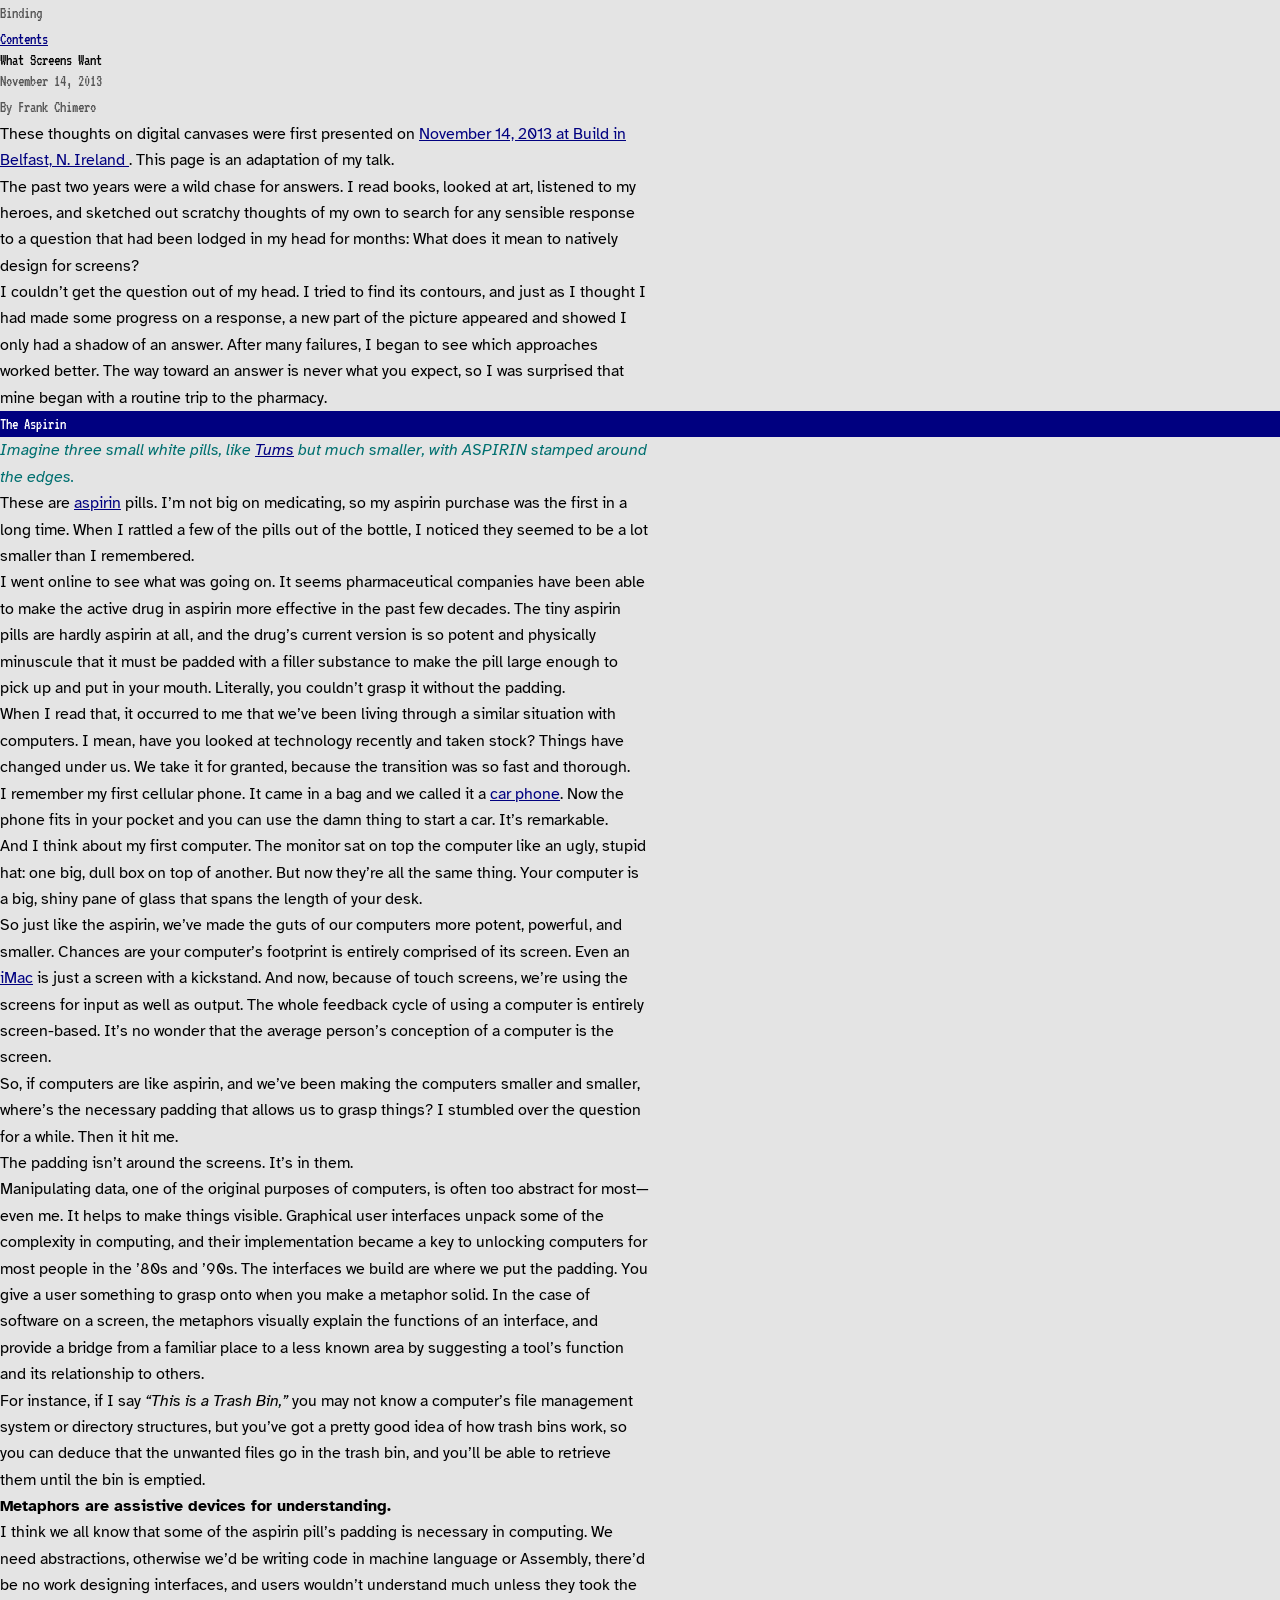
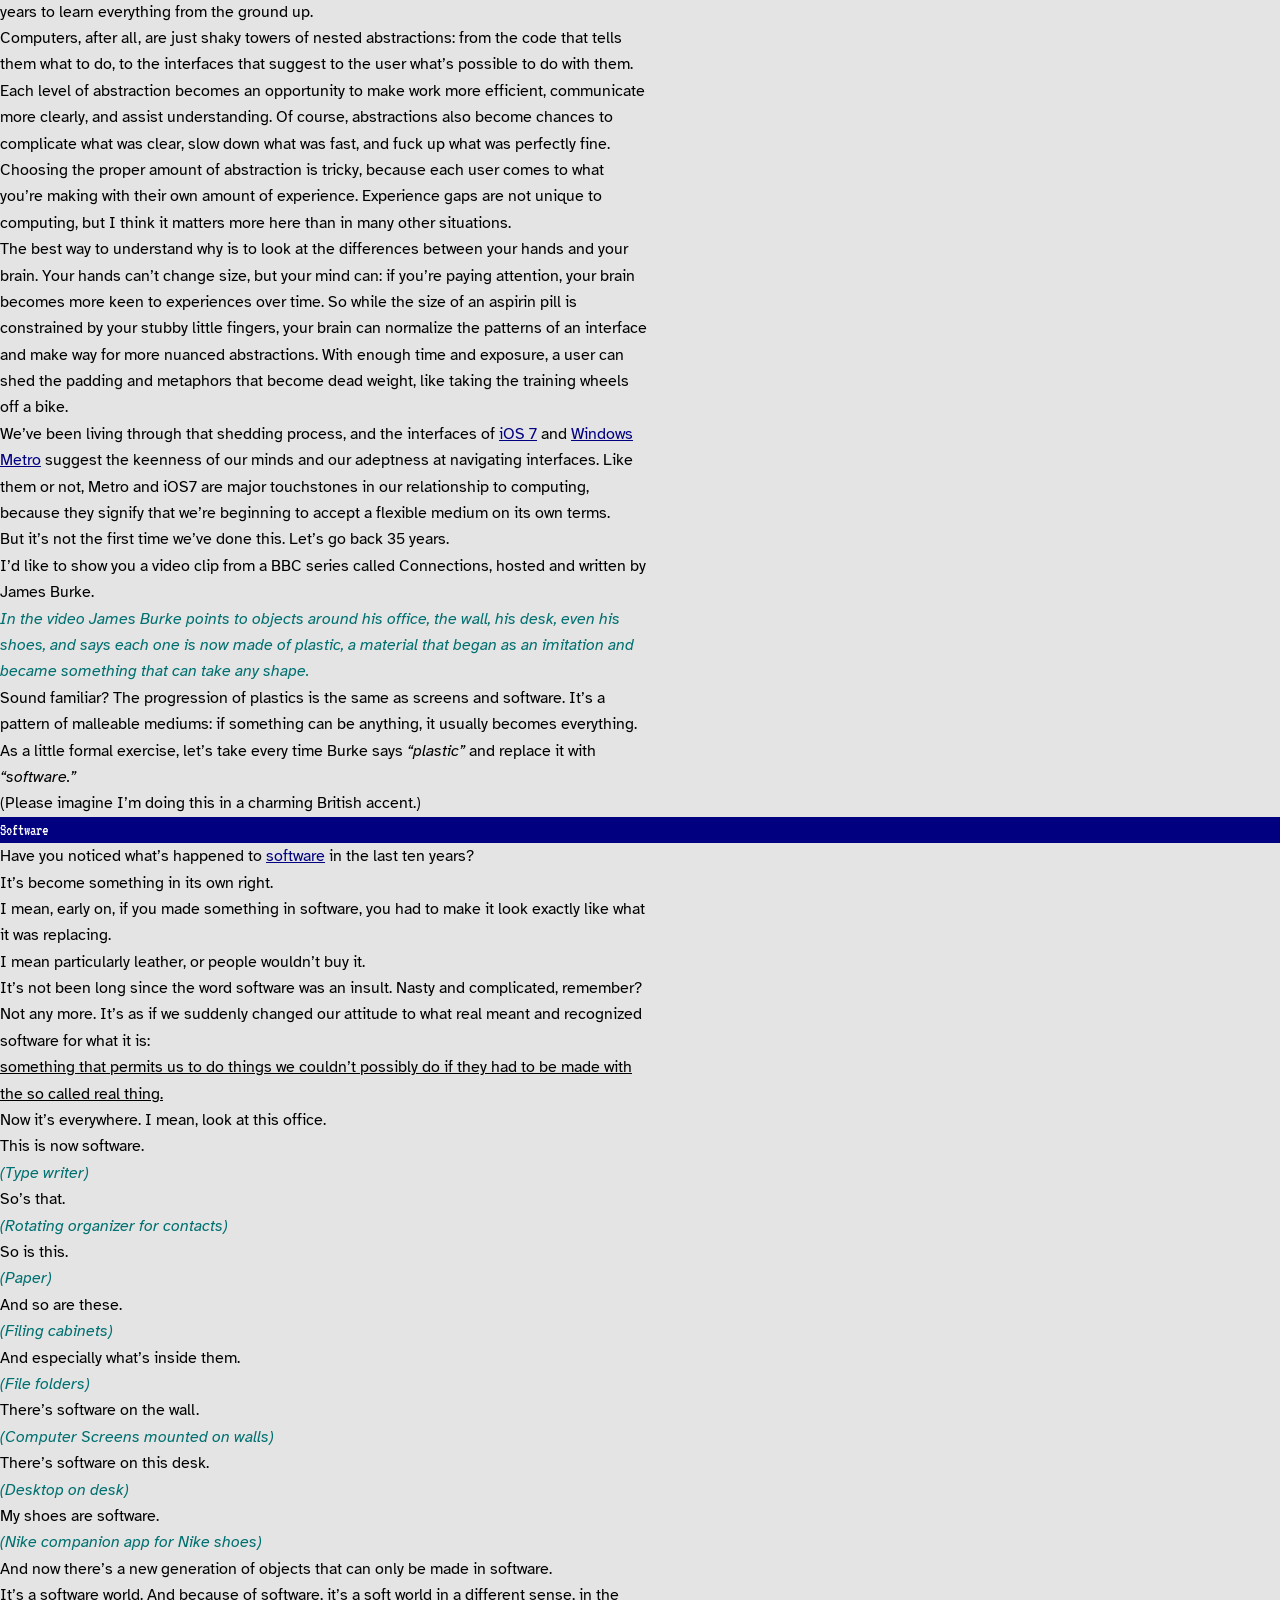
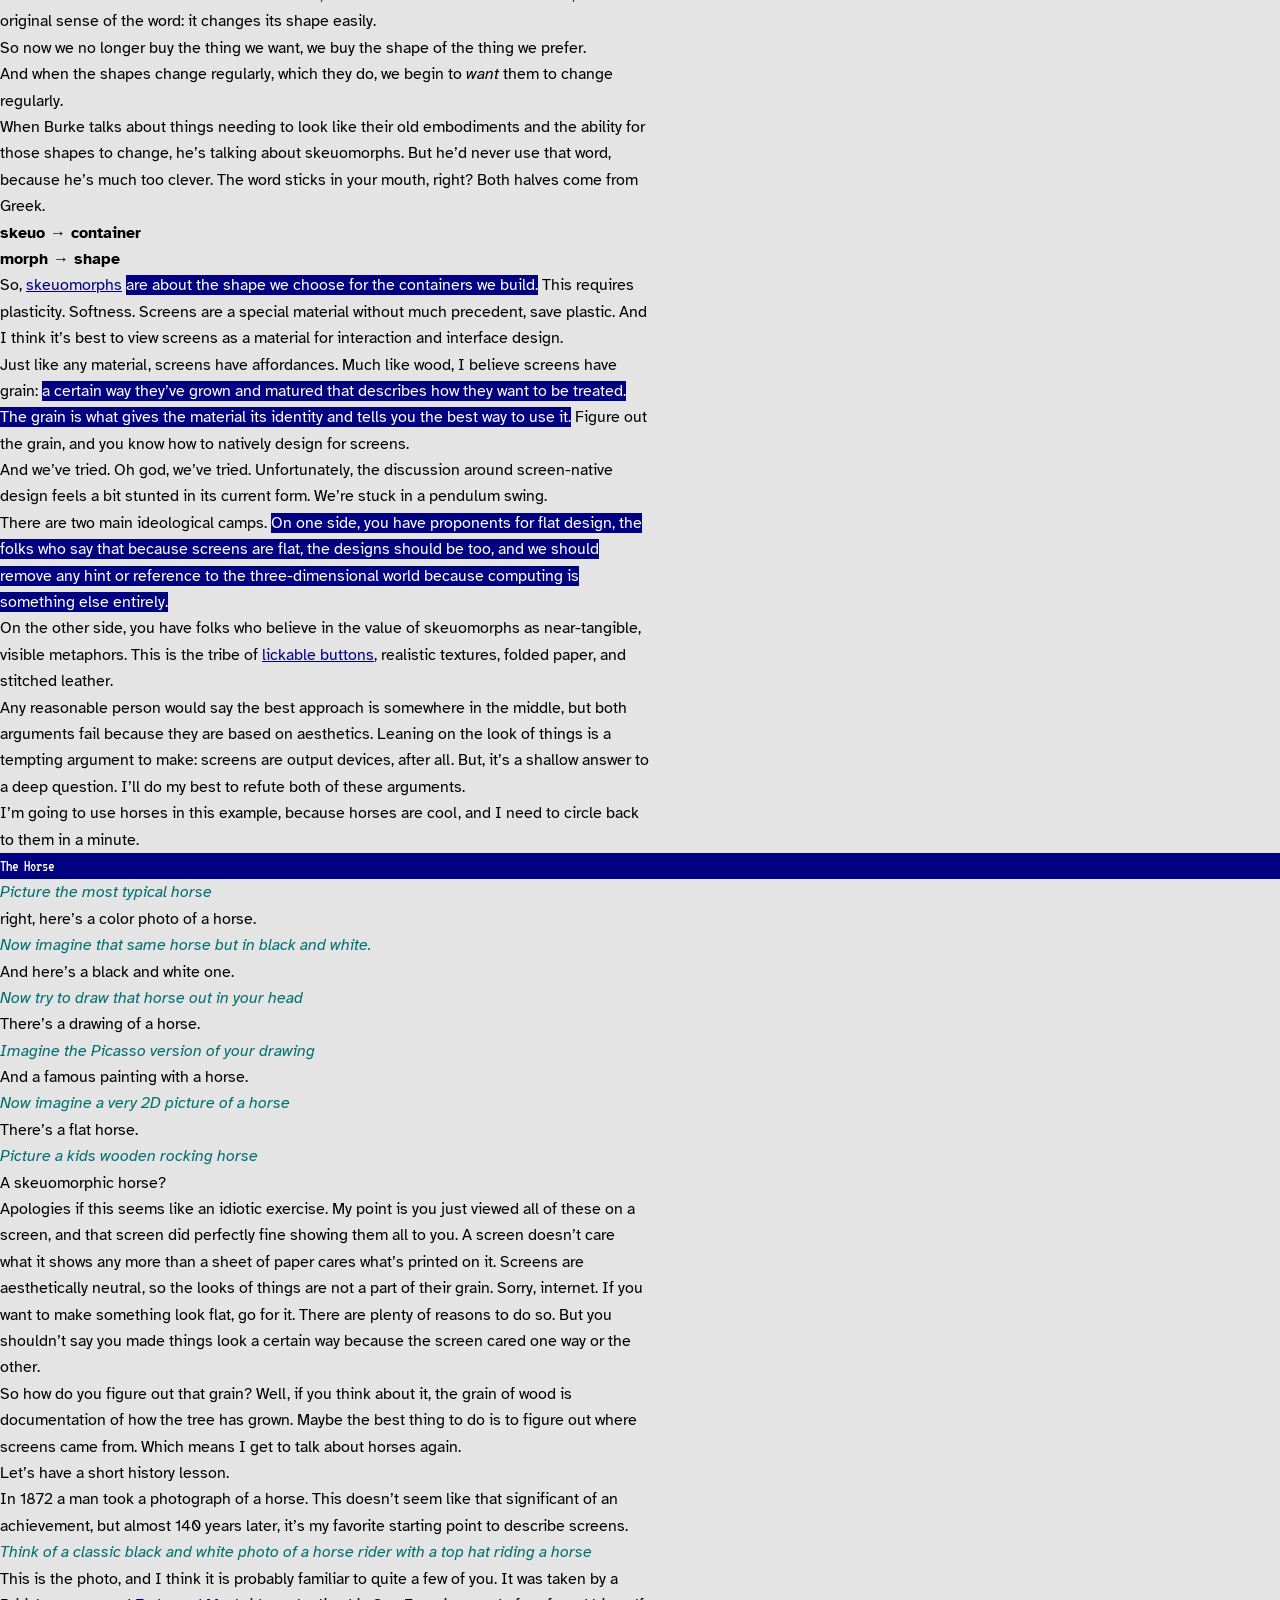
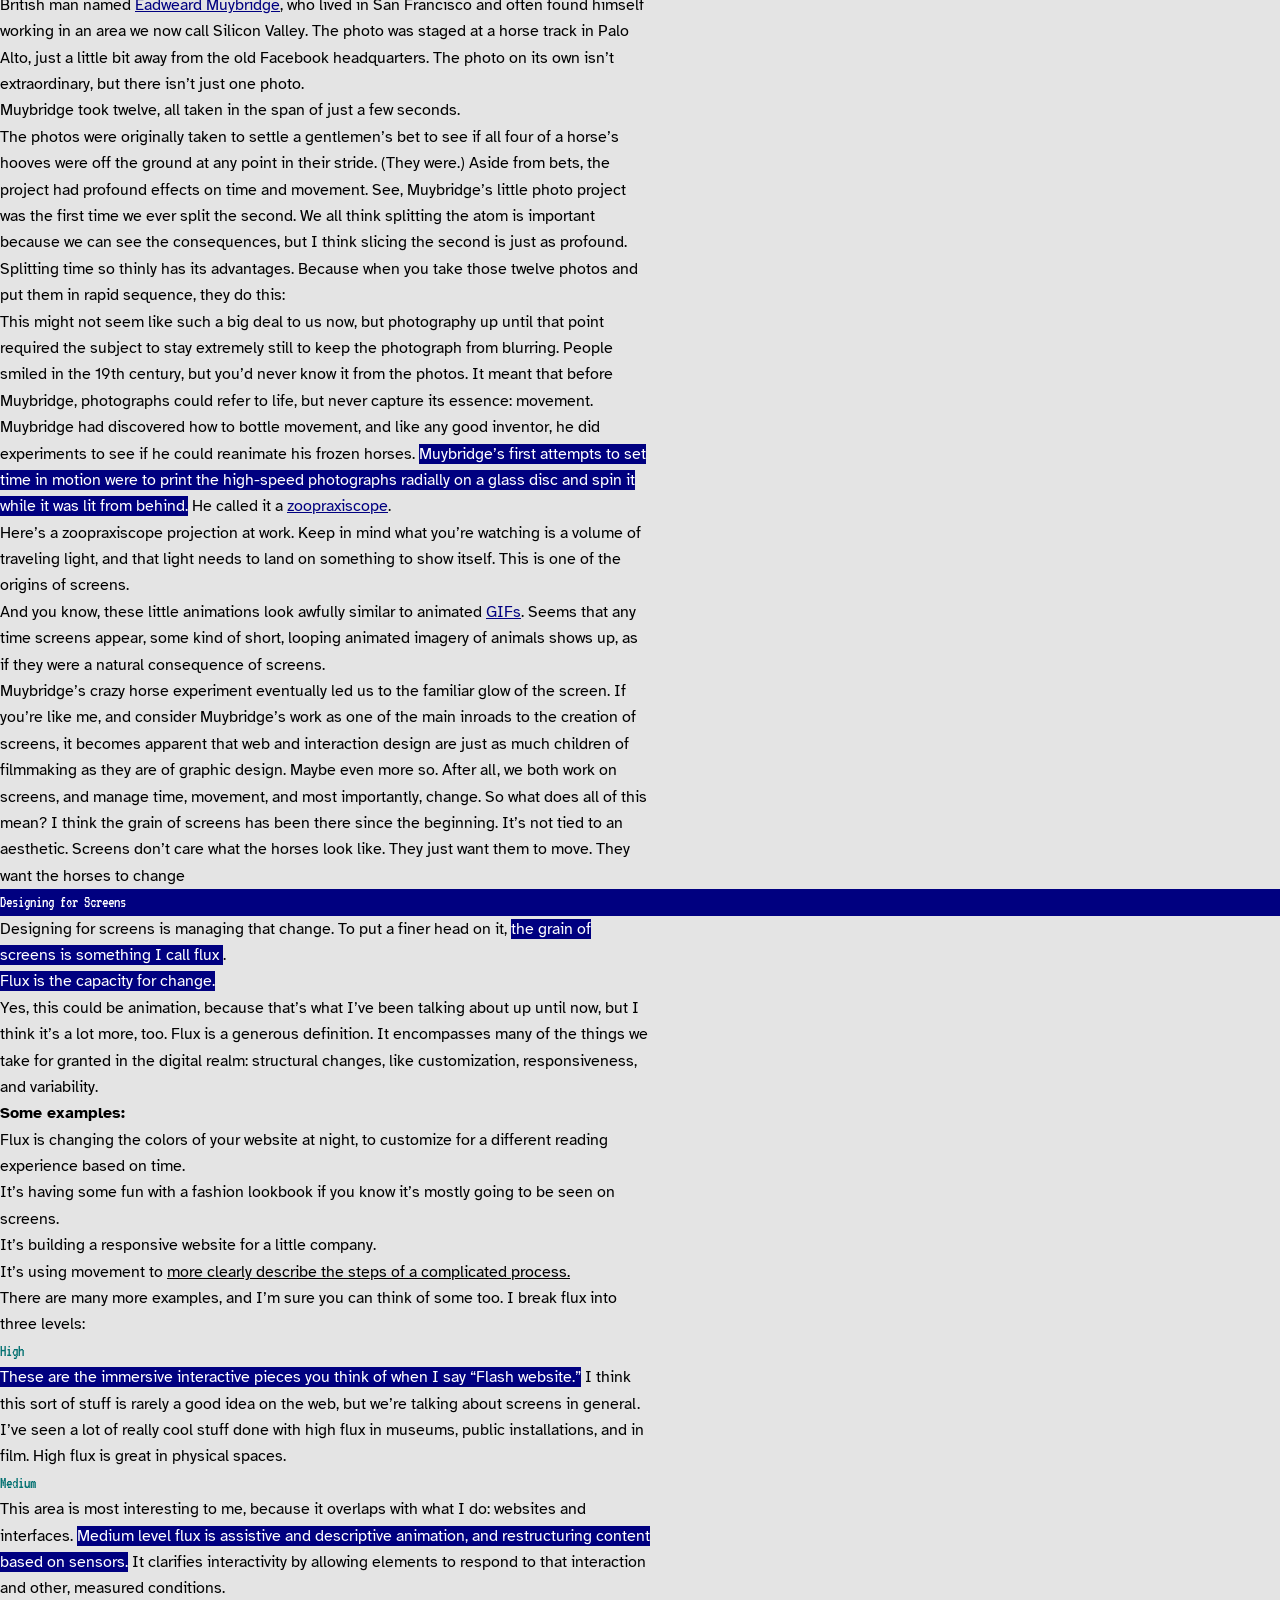
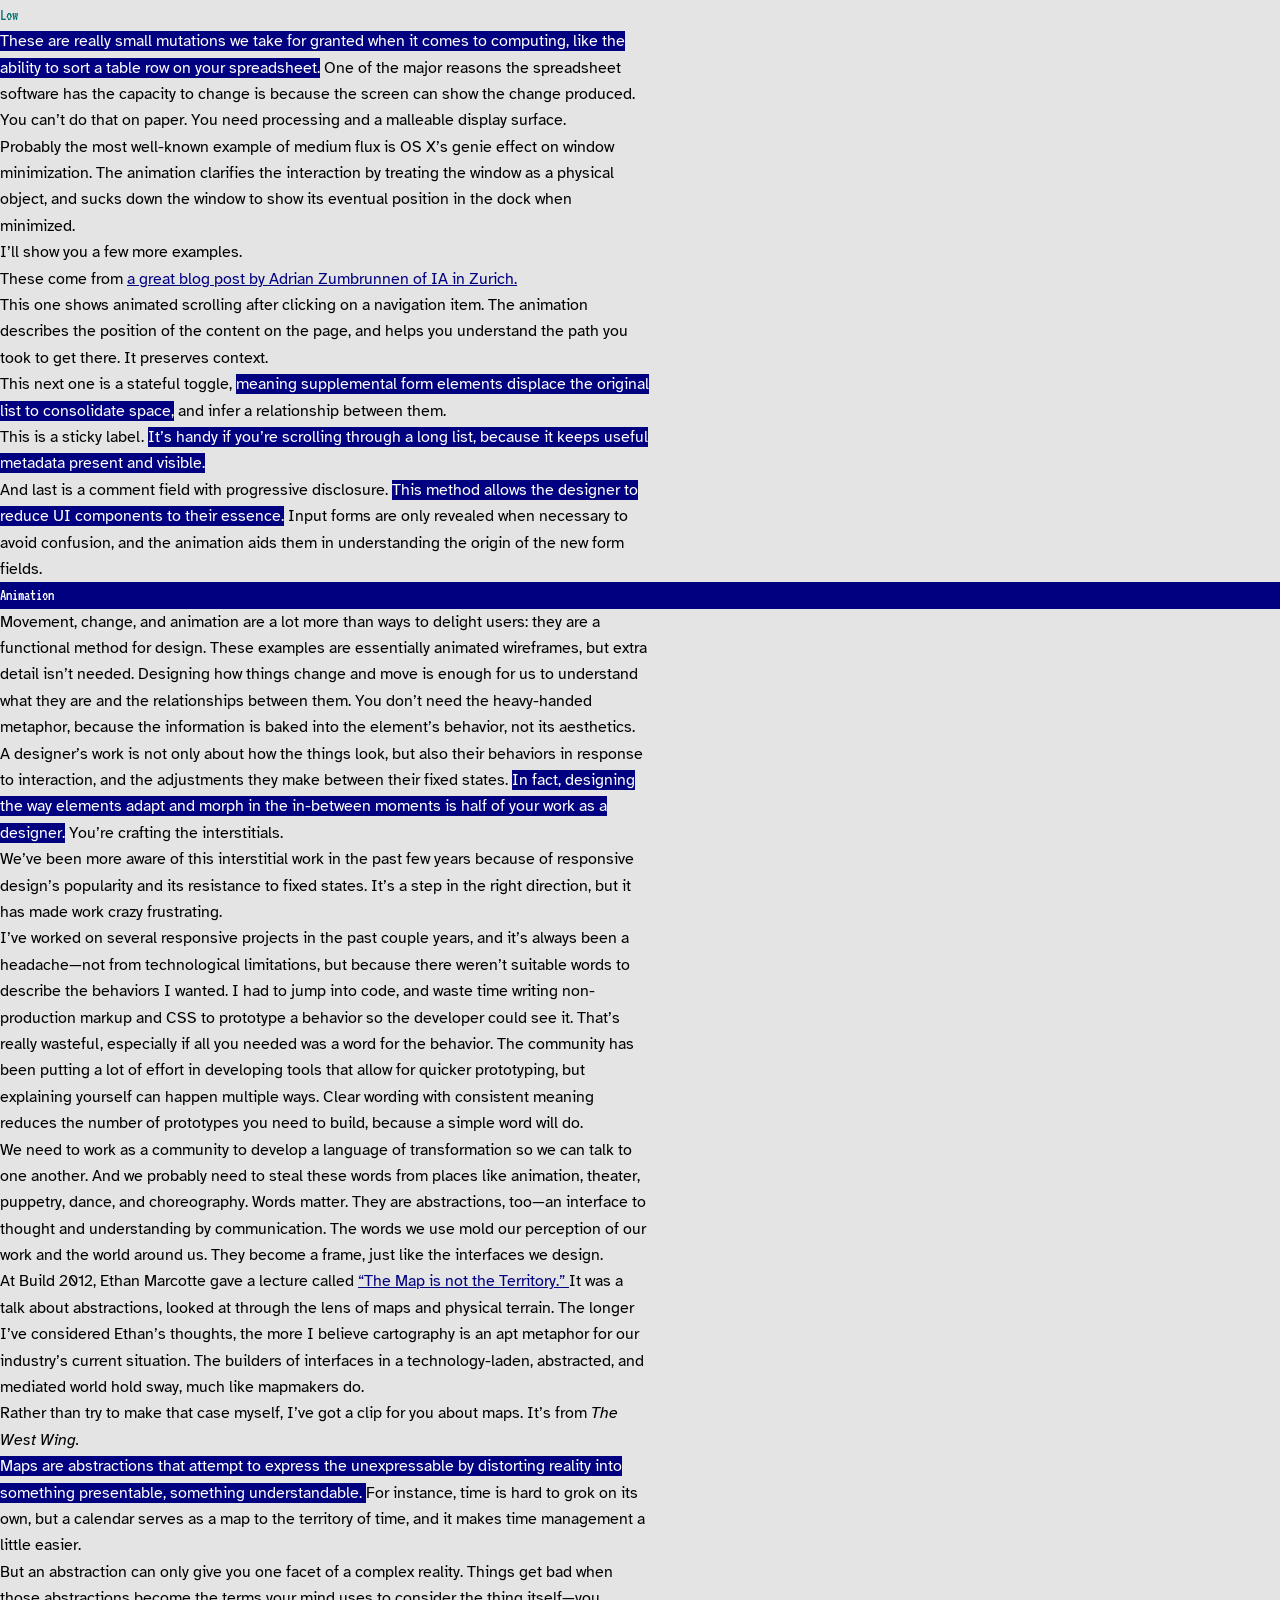
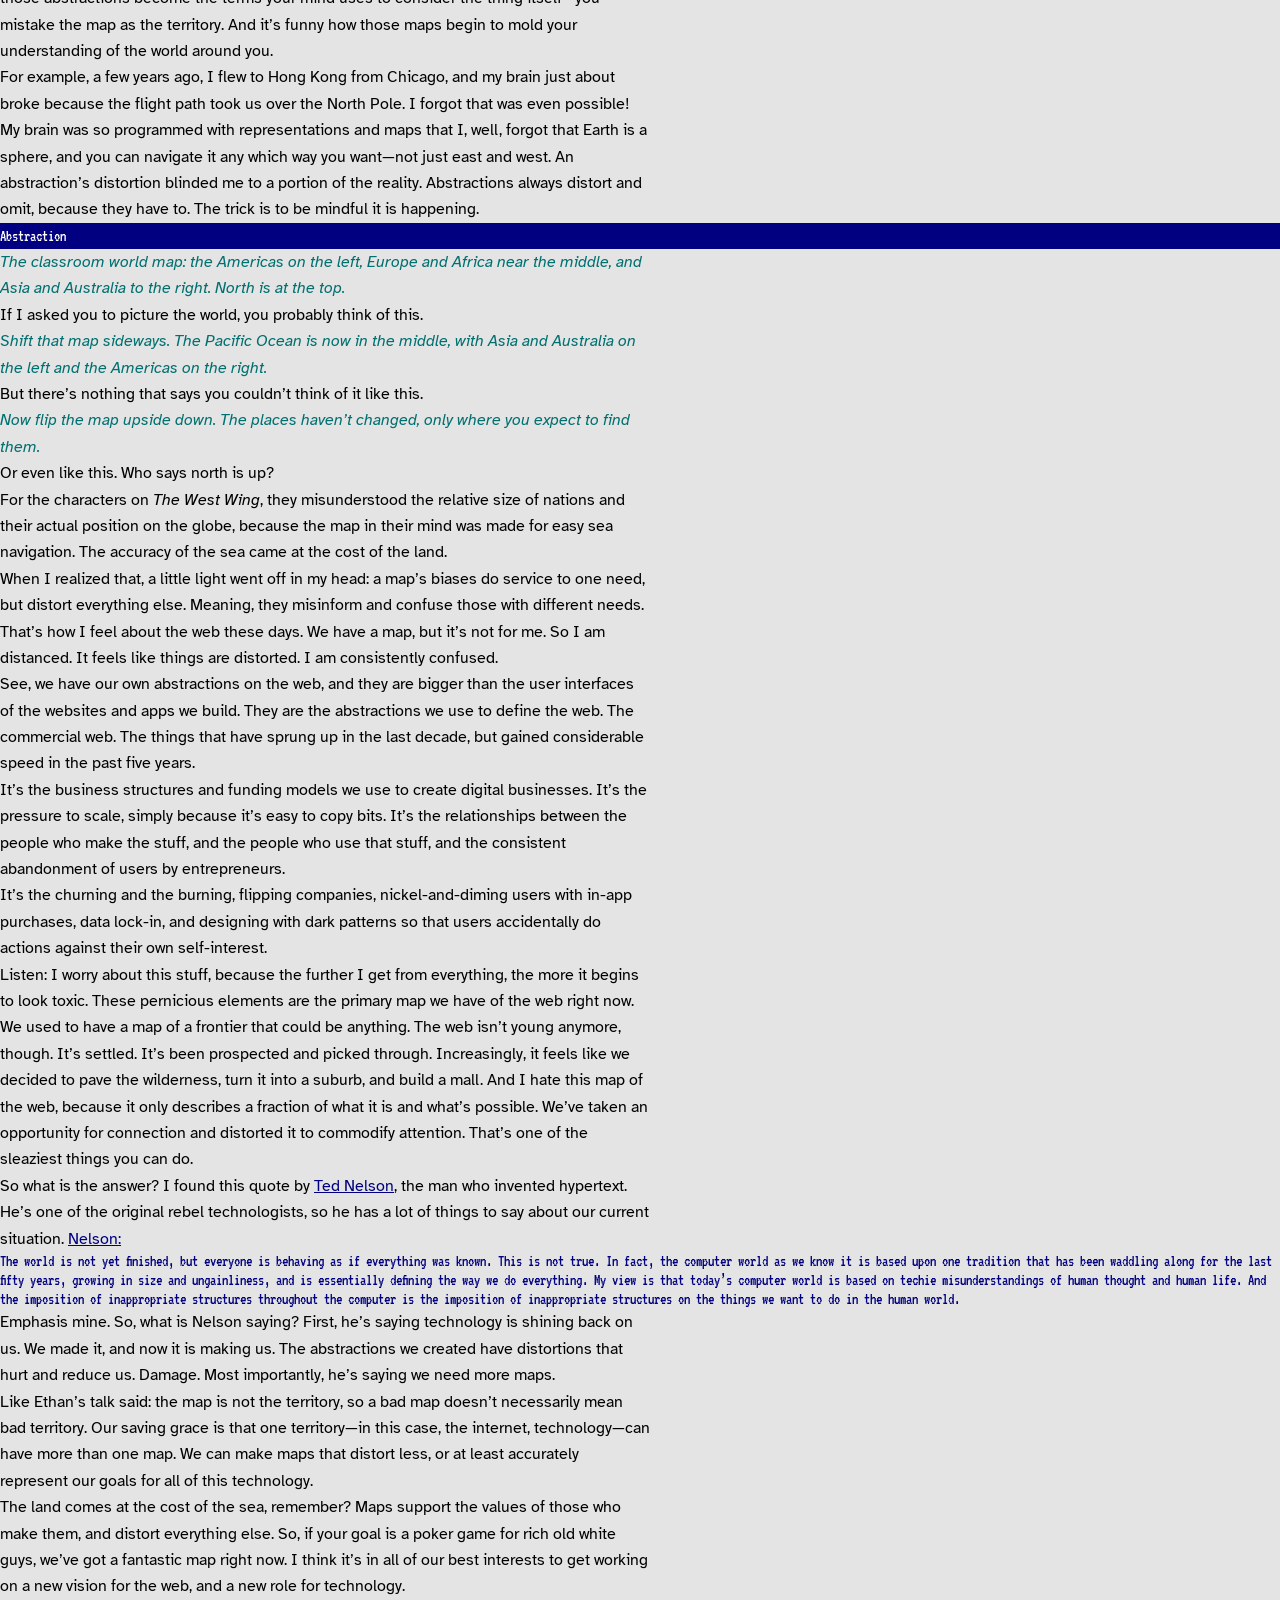
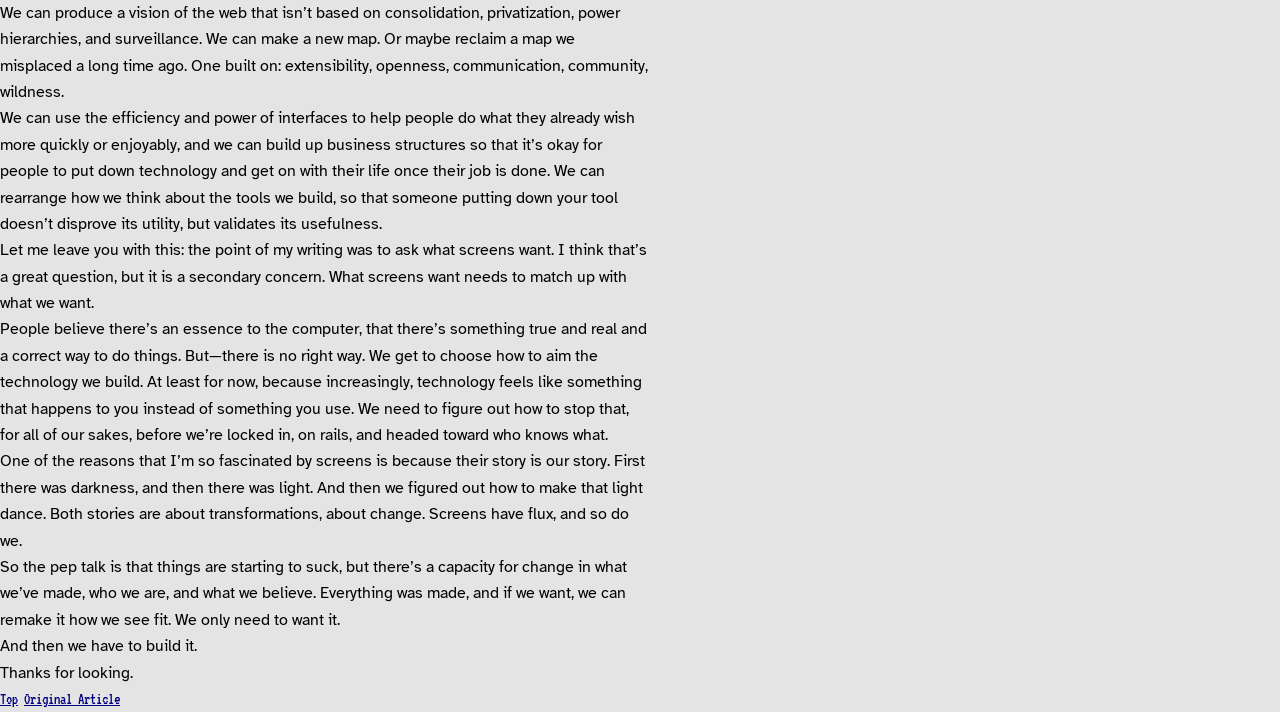
==== commit f839ac0a: "Direction 1 general css layout" ====
--- a/direction-1/index.html
+++ b/direction-1/index.html
@@ -8,7 +8,7 @@
 		<link href="../styles/common.css" rel="stylesheet">
 		<link rel="preconnect" href="https://fonts.googleapis.com">
 		<link rel="preconnect" href="https://fonts.gstatic.com" crossorigin>
-		<link href="https://fonts.googleapis.com/css2?family=Fraunces:ital,opsz,wght@0,9..144,100..900;1,9..144,100..900&family=Space+Mono:ital,wght@0,400;0,700;1,400;1,700&display=swap" rel="stylesheet">
+		<link href="https://fonts.googleapis.com/css2?family=Atkinson+Hyperlegible:ital,wght@0,400;0,700;1,400;1,700&family=VT323&display=swap" rel="stylesheet">
 		<link href="style.css" rel="stylesheet">
 	</head>
 
--- a/direction-1/style.css
+++ b/direction-1/style.css
@@ -1,179 +1,93 @@
-html {
-	font-family: var(--font-body);
+:root{
+	--color-system: #e4e4e4;
+	--color-ink: #000000;
+	--color-quiet: #555555;
+	--color-navy:#000080;
+	--color-teal: #007070;
+	--color-white:#ffffff;
+
+	--font-display:'VT323', sans-serif;
+	--font-body: 'Atkinson Hyperlegible';
 }
 
-:root {
-
-	/*colors*/
-	--color-fg: #13261b;
-	--color-bg: #f5f6f3;
-	--color-brand: #14613b;
-	--color-images:#0da459;
-	--color-accent: #557060;
-	--color-accent2:#6f6f6f;
-	--color-highlight:#b6f2c6;
-	--color-links: dodgerblue;
-/*Colors where chosen to represent a modern twist to an old green screen display*/
-
-/*fonts*/
-	--font-body:'Fraunces', sans-serif;
-	--font-display:'Space Mono';
-	--font-mono: var(--font-body);
-
-/*sizing*/
-	--size-xlg: 4rem;
-	--size-lg: 3rem;
-	--size-md: 2rem;
-	--size-sm: 1.8rem;
-	--size-xsm:1rem;
-
-	/*general document setup*/
-	color: var(--color-fg);
-	font-size: calc(var(--size-md)/1.5);
-	line-height: 1.45;
-	max-inline-size: 120ch;
-	margin-inline: auto; /*A friend who is a computer engineer gave me feedback and suggested margin-inline: auto. I saw in other projects it was also being used.
-   I chose it to center the content within its container by distributing
-   the available space equally between the two inline margins.*/
+body{
+	font-family: var(--font-body);
+	font-size: calc(var(--base) * 1.06);
+	line-height: 1.65;
+	color:var(--color-ink);
+	background-color: var(--color-system);
+	padding-block: var(--size-lg);
+	padding-inline: var(--size-md);
 }
 
-
-body{
-	color: var(--color-fg);
-	padding: calc(var(--size-xlg)*1.6);
-	background-color: var(--color-bg);
-	font-weight: 375;
+header,footer{
+	font-family: var(--font-display);
+	font-size: calc(var(--base) * 1.125);
+	color: var(--color-quiet);
+	margin-block: var(--size-md);
 }
 
-
-h1,h2,h3 {
+h1{
 	font-family: var(--font-display);
+	font-size: var(--size-xxlg);
+	line-height: 0.95;
+	color: var(--color-ink);
+	margin-block: var(--size-md);
 }
 
-/*h rules*/
-h1 {
-	color: var(--color-brand);
-	font-size: calc(var(--size-xlg) * 1.4);
-	font-weight: 700;
-	text-transform: uppercase;
-	border-block-end: calc(var(--size-xsm) / 3) solid;
-	padding-block-start: calc(var(--size-xsm)/ 6);
-	margin-block-end: var(--size-sm);
+h2{
+	font-family: var(--font-display);
+	font-size: calc(var(--base) * 1.875);
+	color:var(--color-white);
+	background-color: var(--color-navy);
+	padding-inline: var(--size-xsm);
+	margin-block: var(--size-xlg);
 }
 
-h2 {
-	font-size: var(--size-md);
-	font-weight: 400;
-	color: var(--color-accent2);
-	text-transform:capitalize;
-	border-block-end: calc(var(--size-xsm)/(100/7)) solid;
-	padding-block-start: var(--size-xsm);
-	position: sticky;
-	inset-block-start:0;
-	background-color: var(--color-bg);
-	padding-block: var(--size-xsm)
+h3{
+	font-family: var(--font-display);
+	font-size: calc(var(--base) * 1.625);
+	color: var(--color-teal);
+	margin-block:var(--size-md);
 }
 
-h3 {
-	font-size: var(--size-sm);
-	font-weight: 550;
+p,li{
+	max-inline-size: 65ch;
+	margin-block: var(--size-sm);
 }
 
-footer {
-	text-align: center;
-	padding: 0;
-	margin-block-end: var(--size-lg);
+strong{
+	font-weight: 700;
 }
 
-strong {
-	font-weight: 400;
-color:var(--color-brand)
+em{
+	font-style:italic;
 }
 
+mark{
+	background-color: var(--color-navy);
+	color:var(--color-white);
+}
 
-a {
-	color: var(--color-links);
+a{
+	color:var(--color-navy);
 	text-decoration: underline;
 }
 
-em {
-	font-style: italic;
-	color: var(--color-brand);
+blockquote{
+	font-family: var(--font-display);
+	font-size:var(--size-lg);
+	line-height: 1.2;
+	color:var(--color-navy);
+	margin-block:var(--size-lg);
 }
 
-header{
-	padding-block-end: var(--size-xlg);
+.image-description{
+	font-style:italic;
+	font-size:calc(var(--base) * 0.93);
+	color: var(--color-teal);
 }
 
-
-blockquote {
-	color: var(--color-accent);
-	line-height: calc(var(--size-xsm)*1.4);
-	padding-inline-start: var(--size-lg);
-	padding-block-end: var(--size-xsm);
-	border-inline-start: calc(var(--size-xsm) / 4) solid var(--color-brand);
-	border-radius:calc(var(--size-xsm) / 6);
-	margin-block: var(--size-sm);
-}
-
-/*Used to highlight definitons in the article*/
-mark {
-	background-color: var(--color-highlight);
-	}
-
-/*Written descriptions of the images meant to for readers to use their imagination*/
-.image-description{
-	font-style: italic;
-	color:var(--color-images);
-	margin-inline-start: var(--size-lg);
-	font-size: var(--size-xsm);
-}
-
-#O-Article{
-	display: block;
-	text-decoration: none;
-	background-color: var(--color-brand);
-	color:var(--color-bg);
-	inline-size: max-content;
-	padding-inline: var(--size-xsm);
-	border-radius: calc(var(--size-xsm)/4);
-}
-
-
-#back-to-top{
-	display: block;
-	text-decoration: none;
-	background-color: var(--color-brand);
-	color:var(--color-bg);
-	inline-size: max-content;
-	padding-inline: var(--size-xsm);
-	border-radius: calc(var(--size-xsm)/4);
-
-}
-
-li:nth-child(1) {font-size: calc(var(--size-xsm)*0.8);
-}
-li:nth-child(2) {font-size:calc(var( --size-xsm)*1.2);
-}
-li:nth-child(3) {font-size:calc(var(--size-xsm)*1.4);
-}
-li:nth-child(4) {font-size:calc(var(--size-xsm)*1.4);
-}
-li:nth-child(5) {font-size:calc(var(--size-xsm)*1.5);
-}
-li:nth-child(6) {font-size:calc(var(--size-xsm)*2.0);
-}
-li:nth-child(7) {font-size:calc(var(--size-xsm)*2.2);
-}
-li:nth-child(8) {font-size:calc(var(--size-xsm)*3.3);
-}
-
-.custom-underline {
+.custom-underline{
 	text-decoration: underline;
 }
-
-* + * {
-	margin-block-start: var(--size-xsm);
-}
-
-
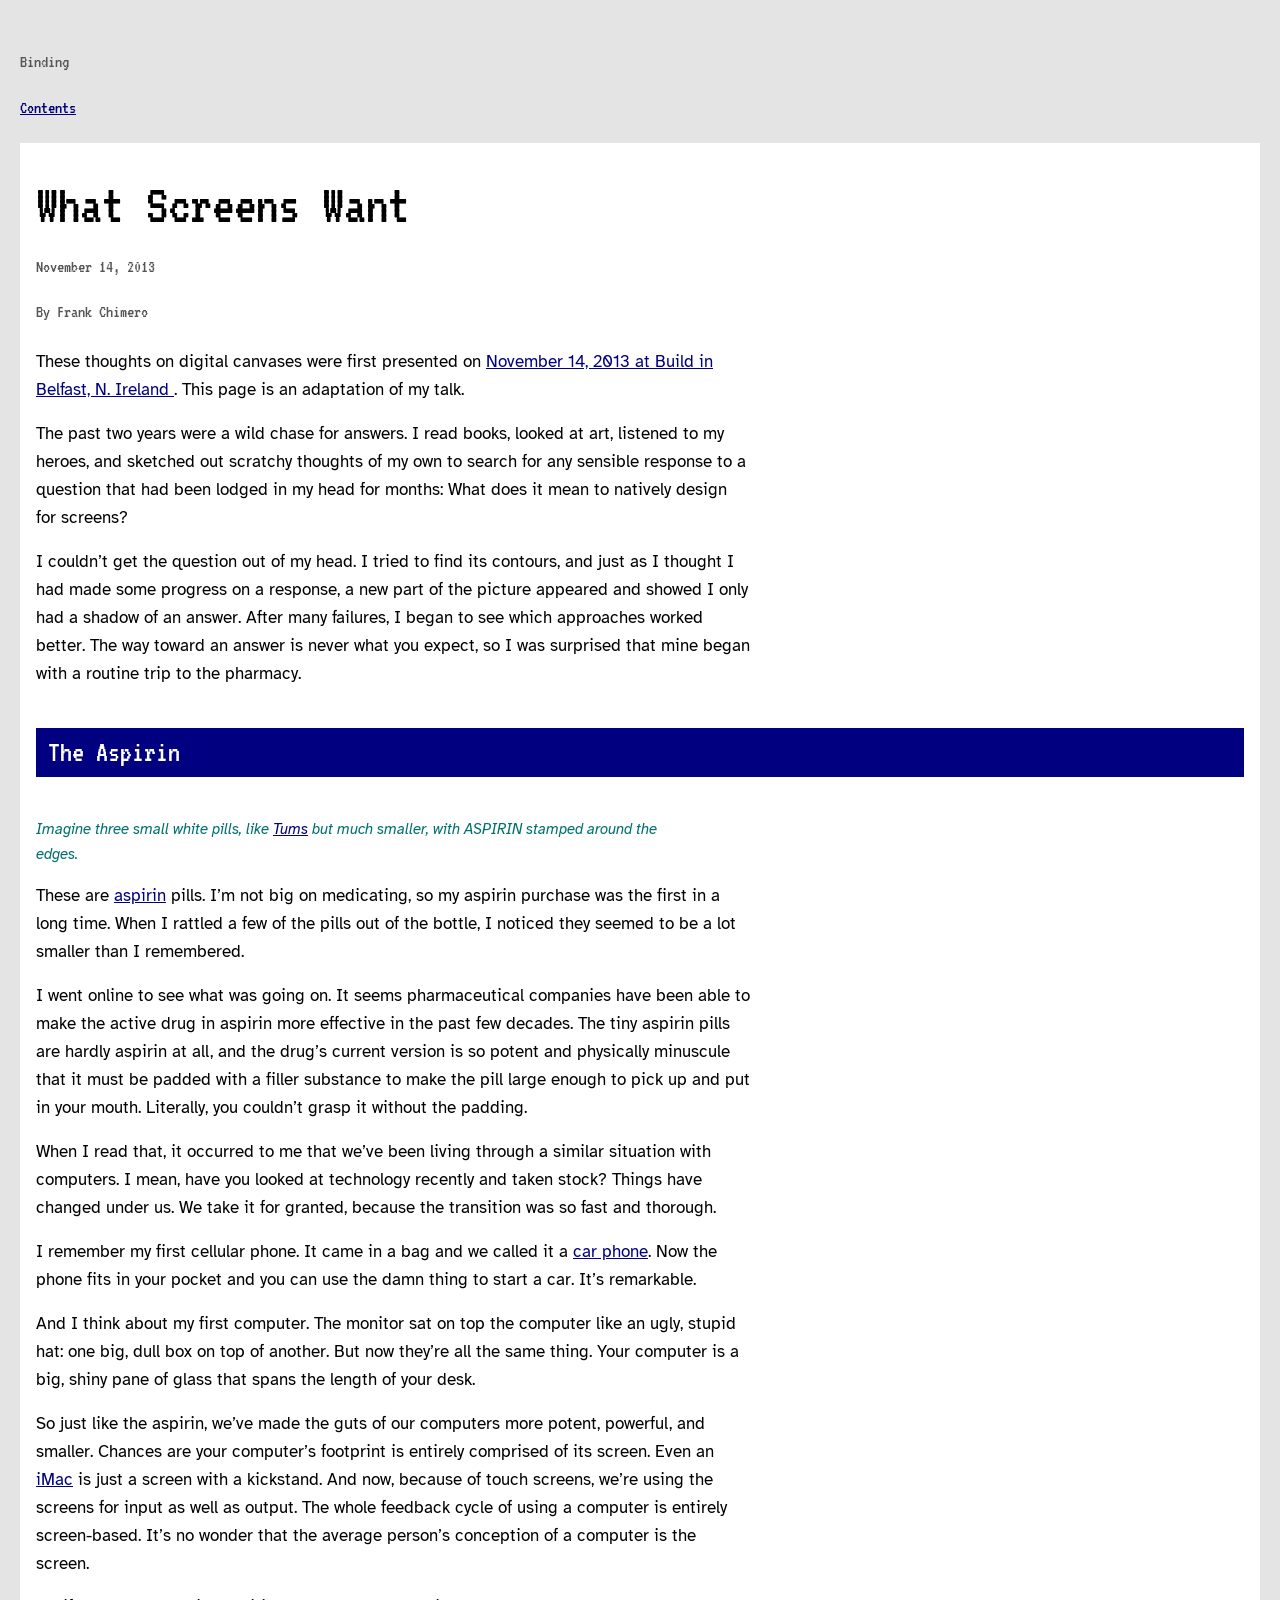
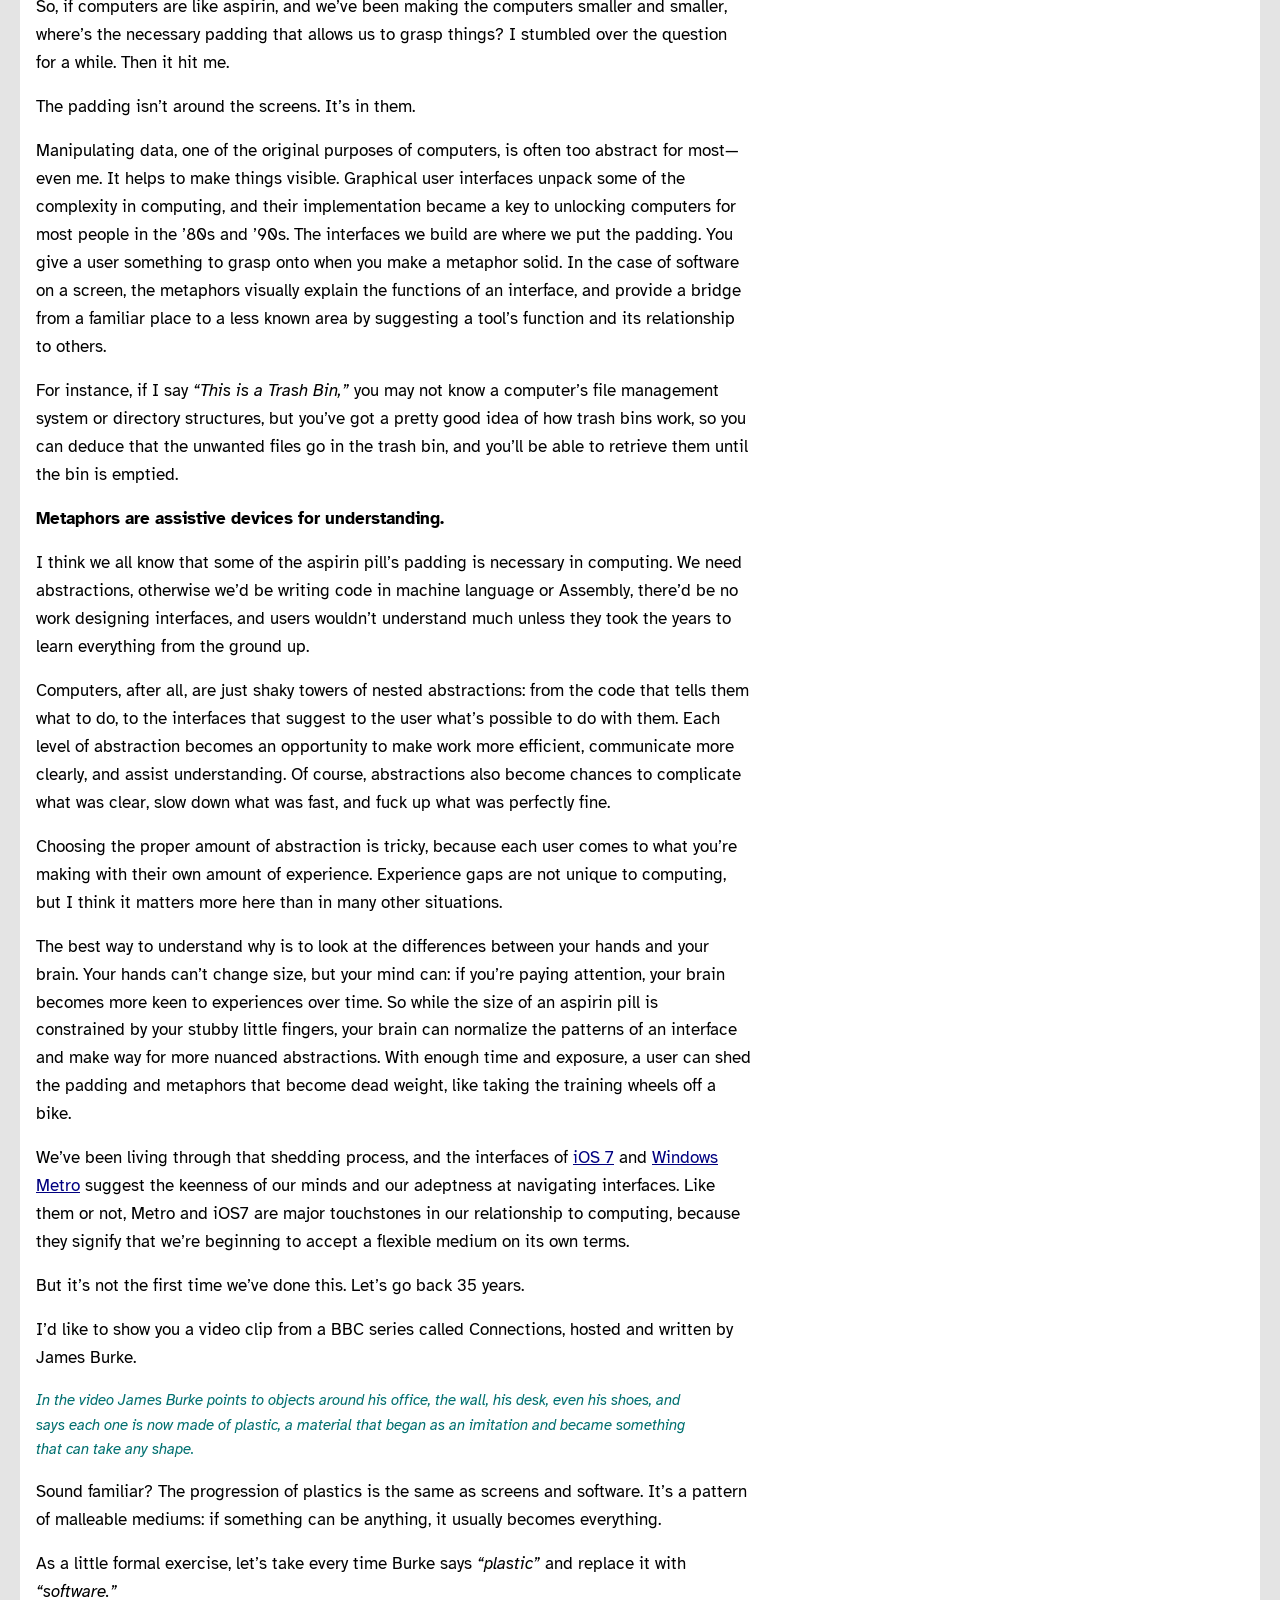
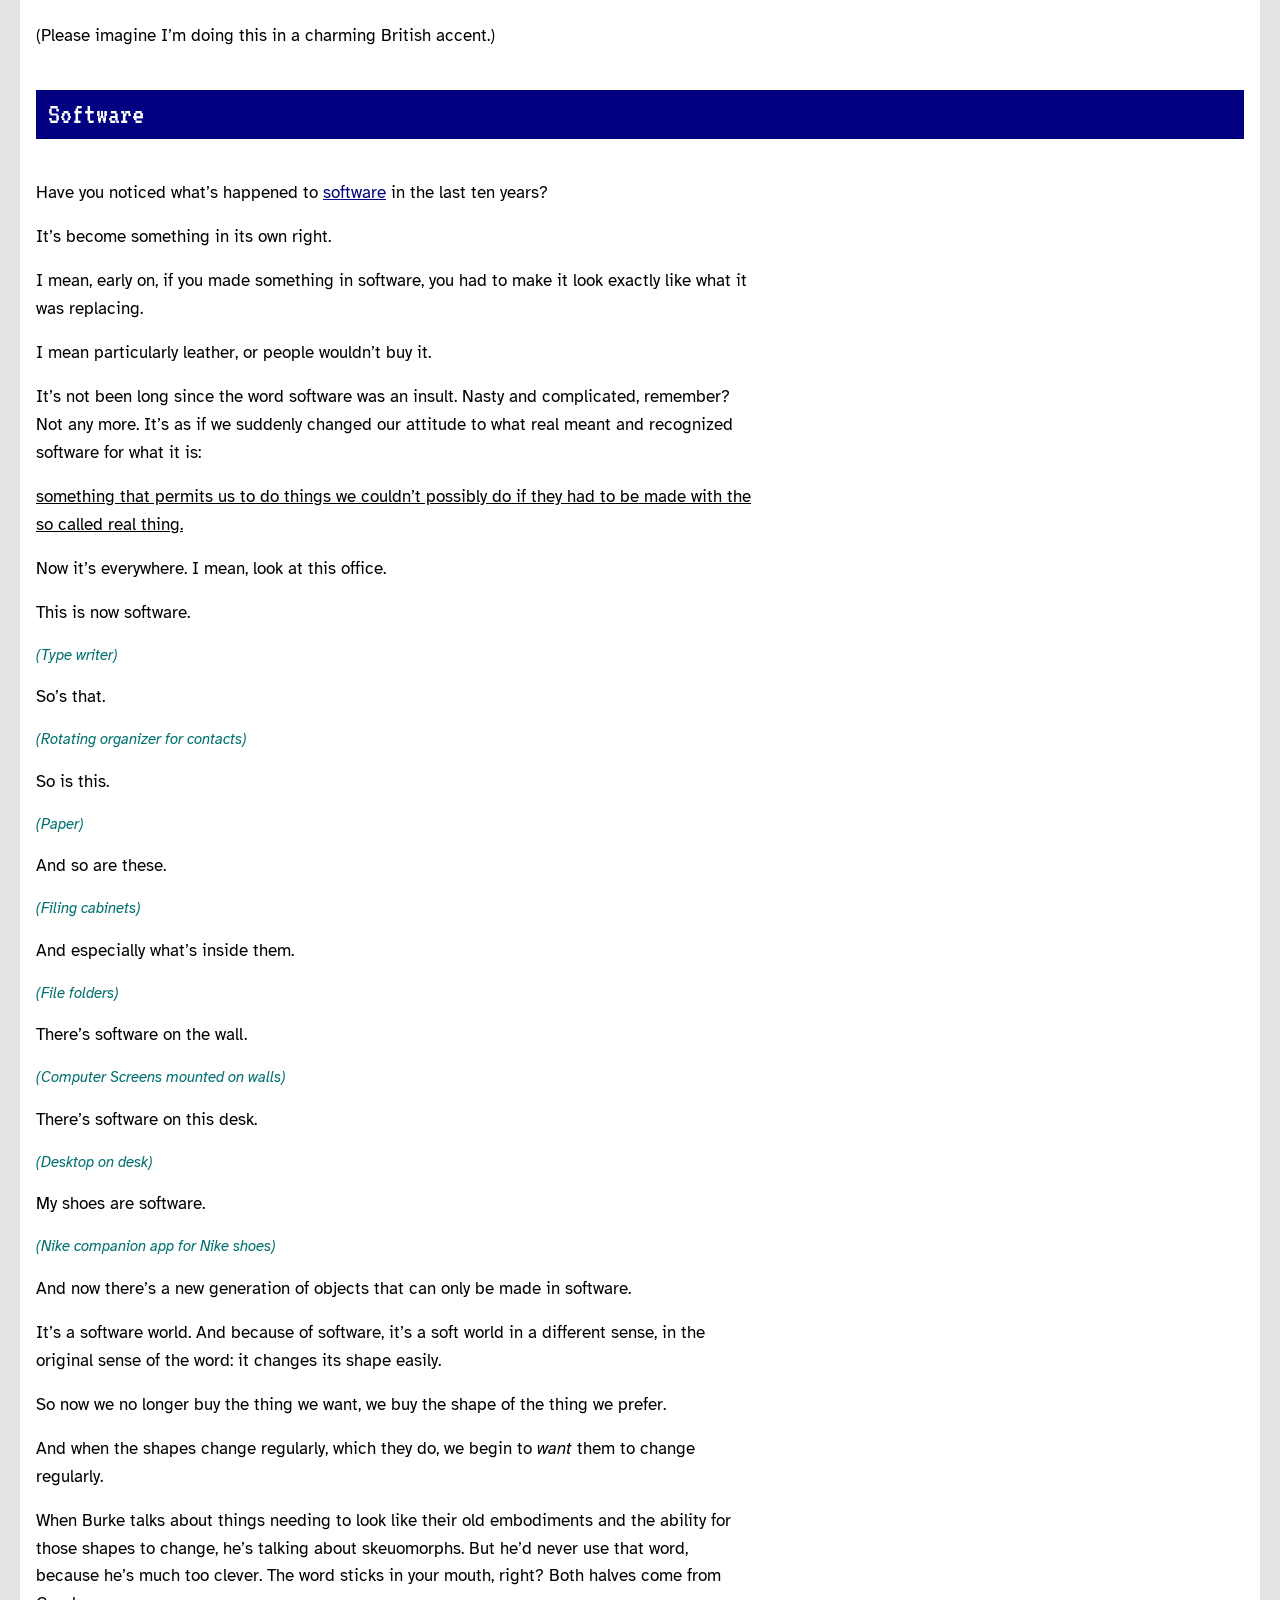
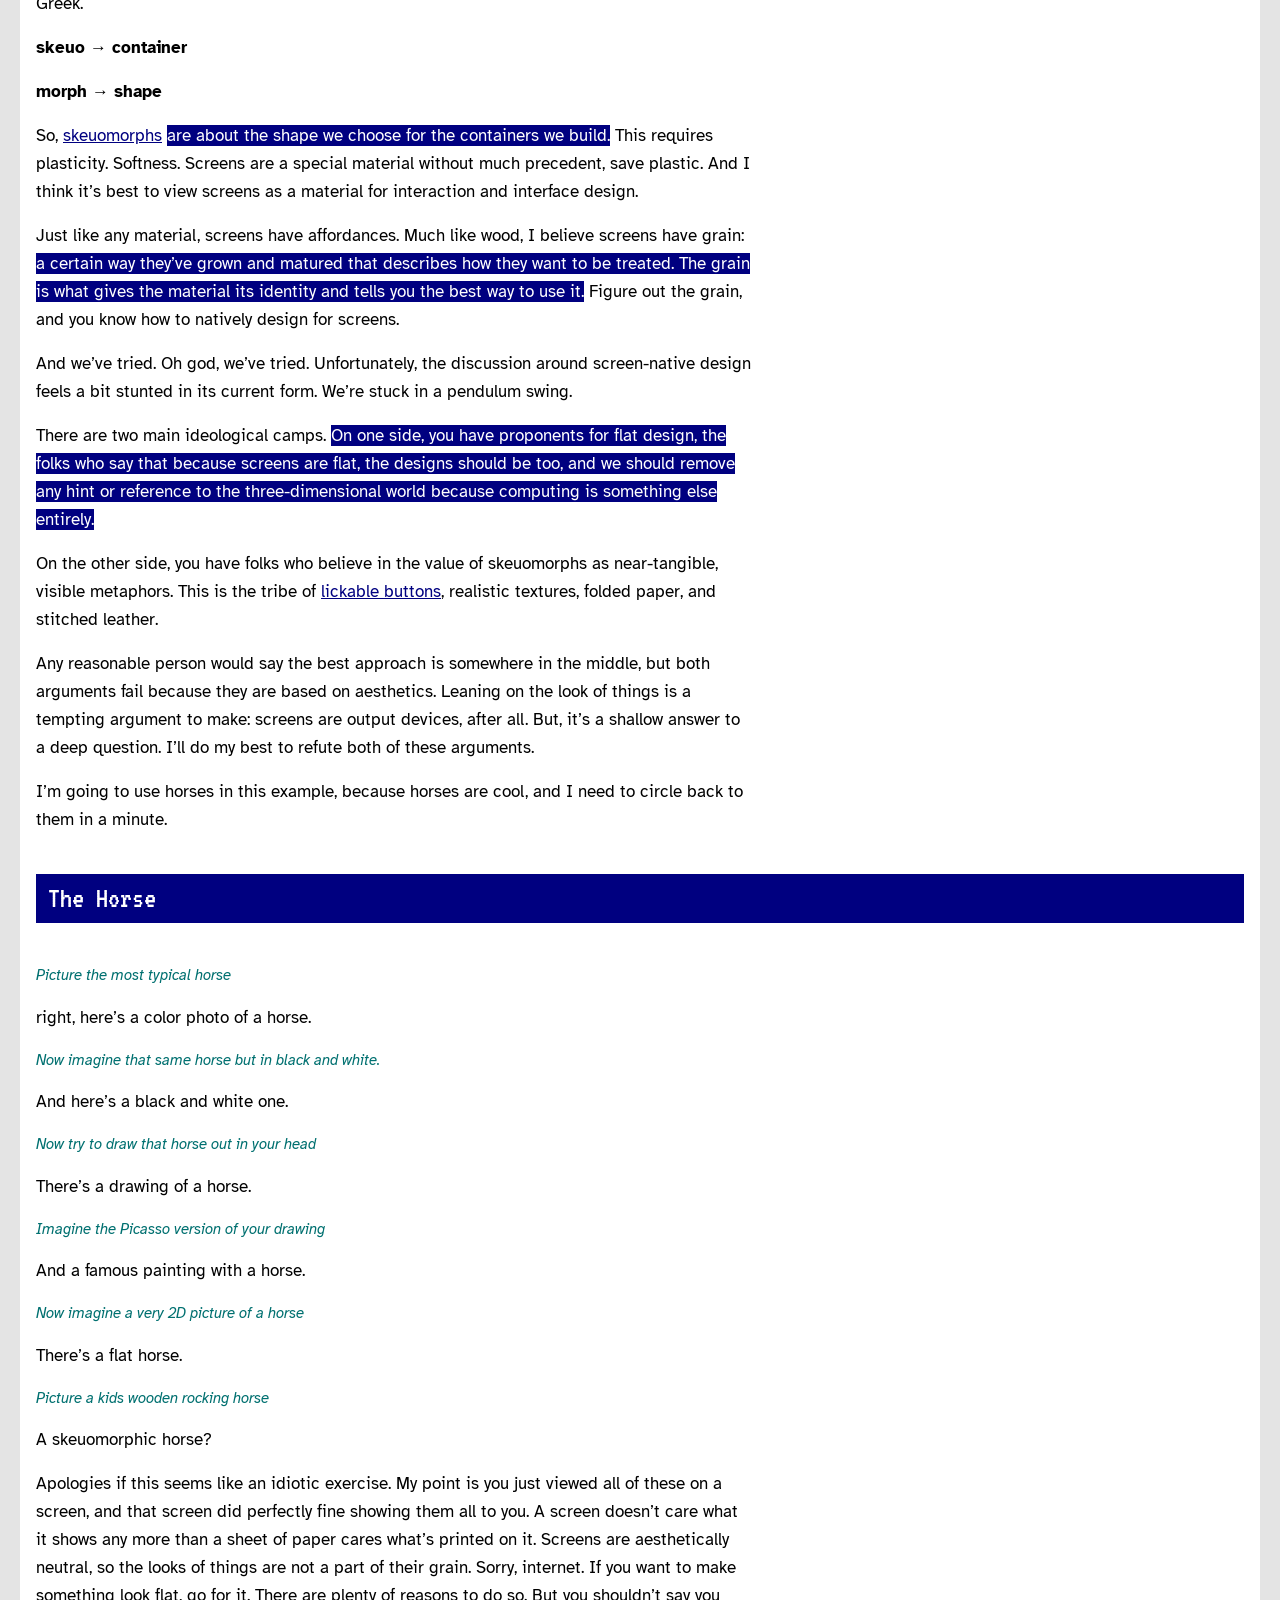
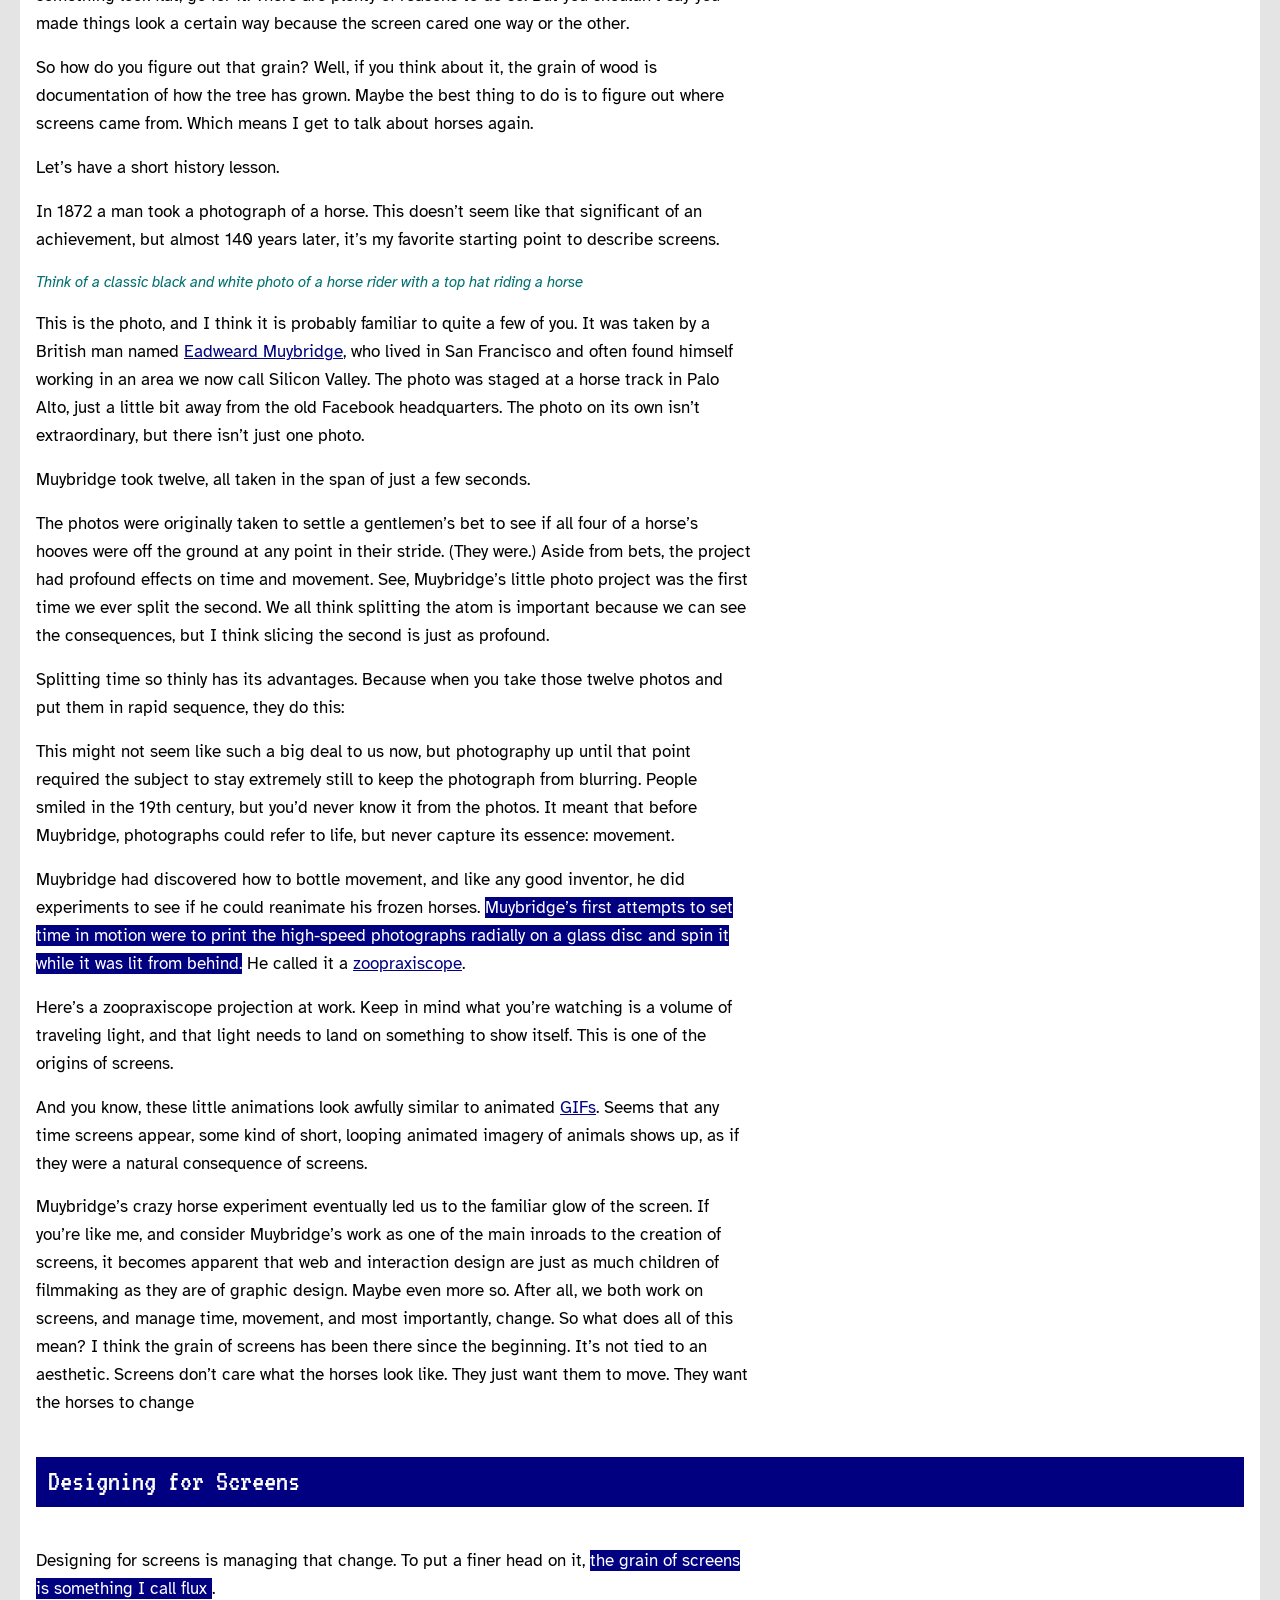
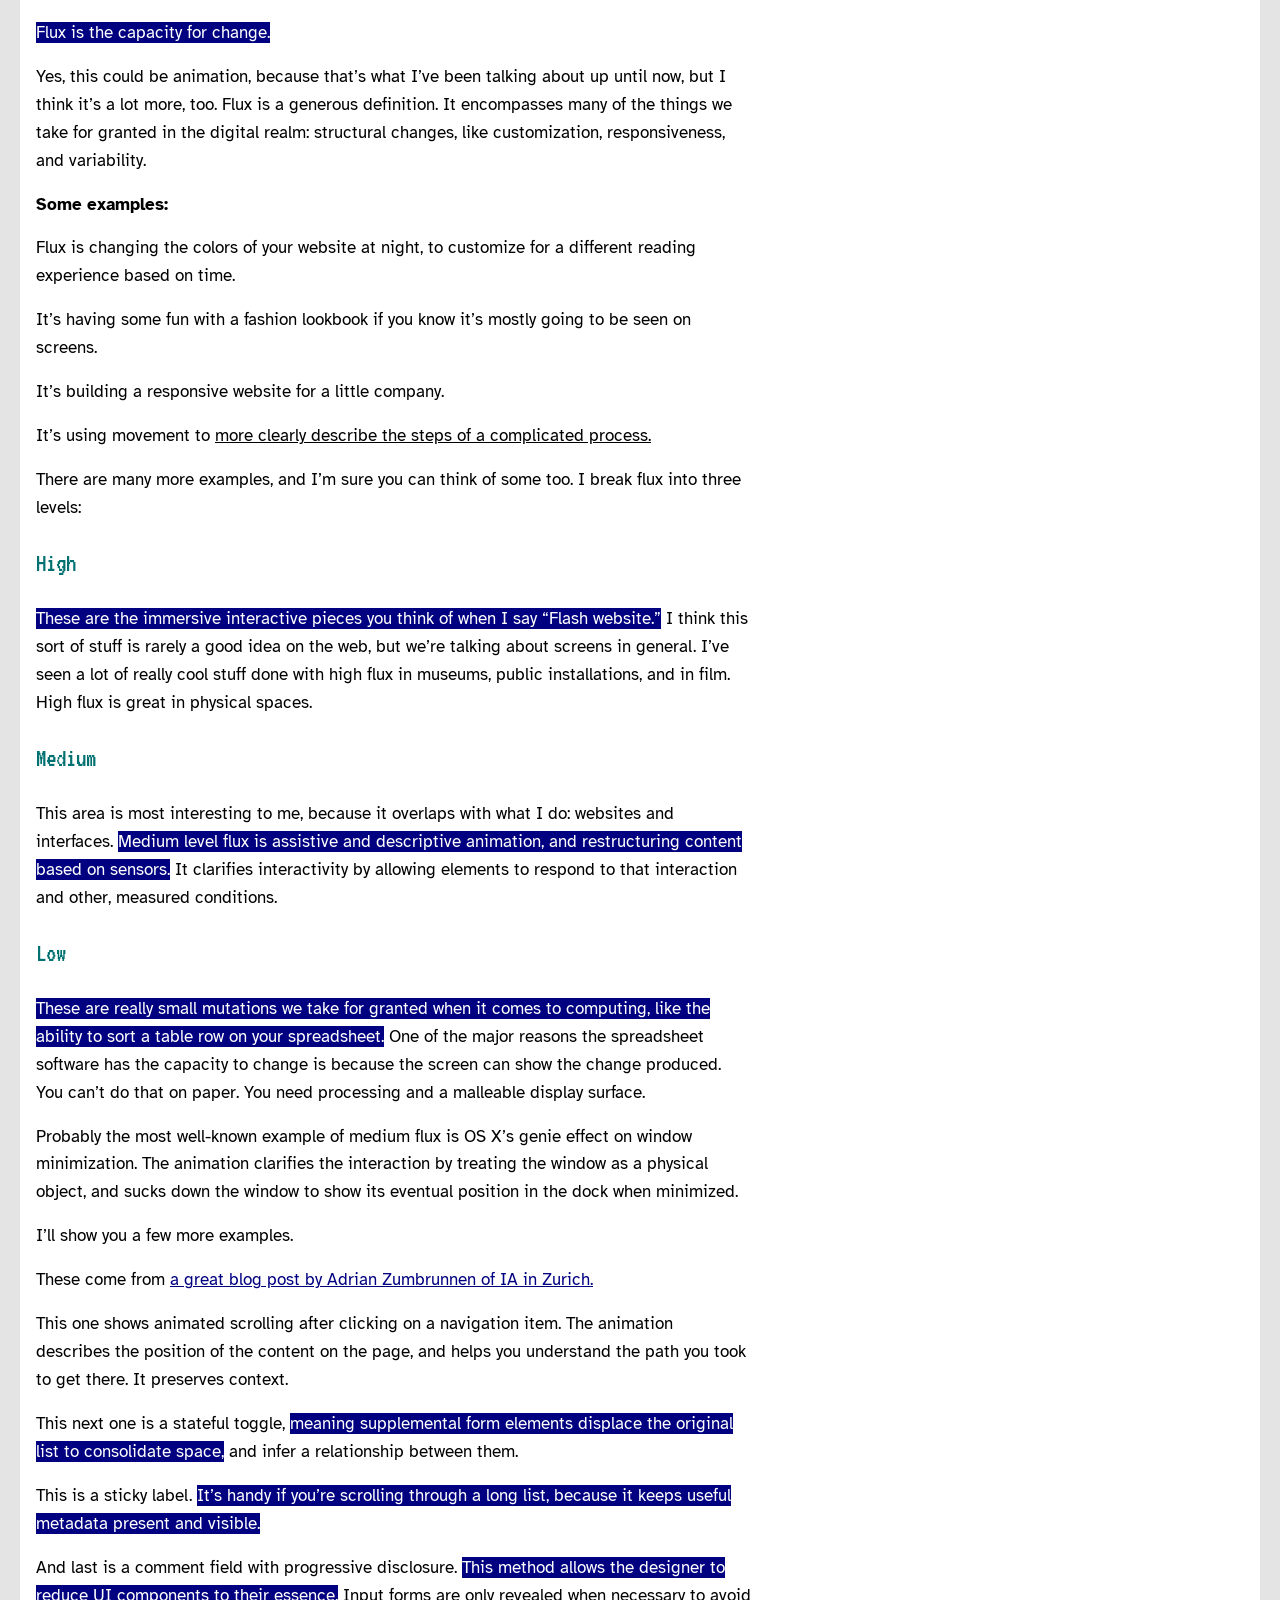
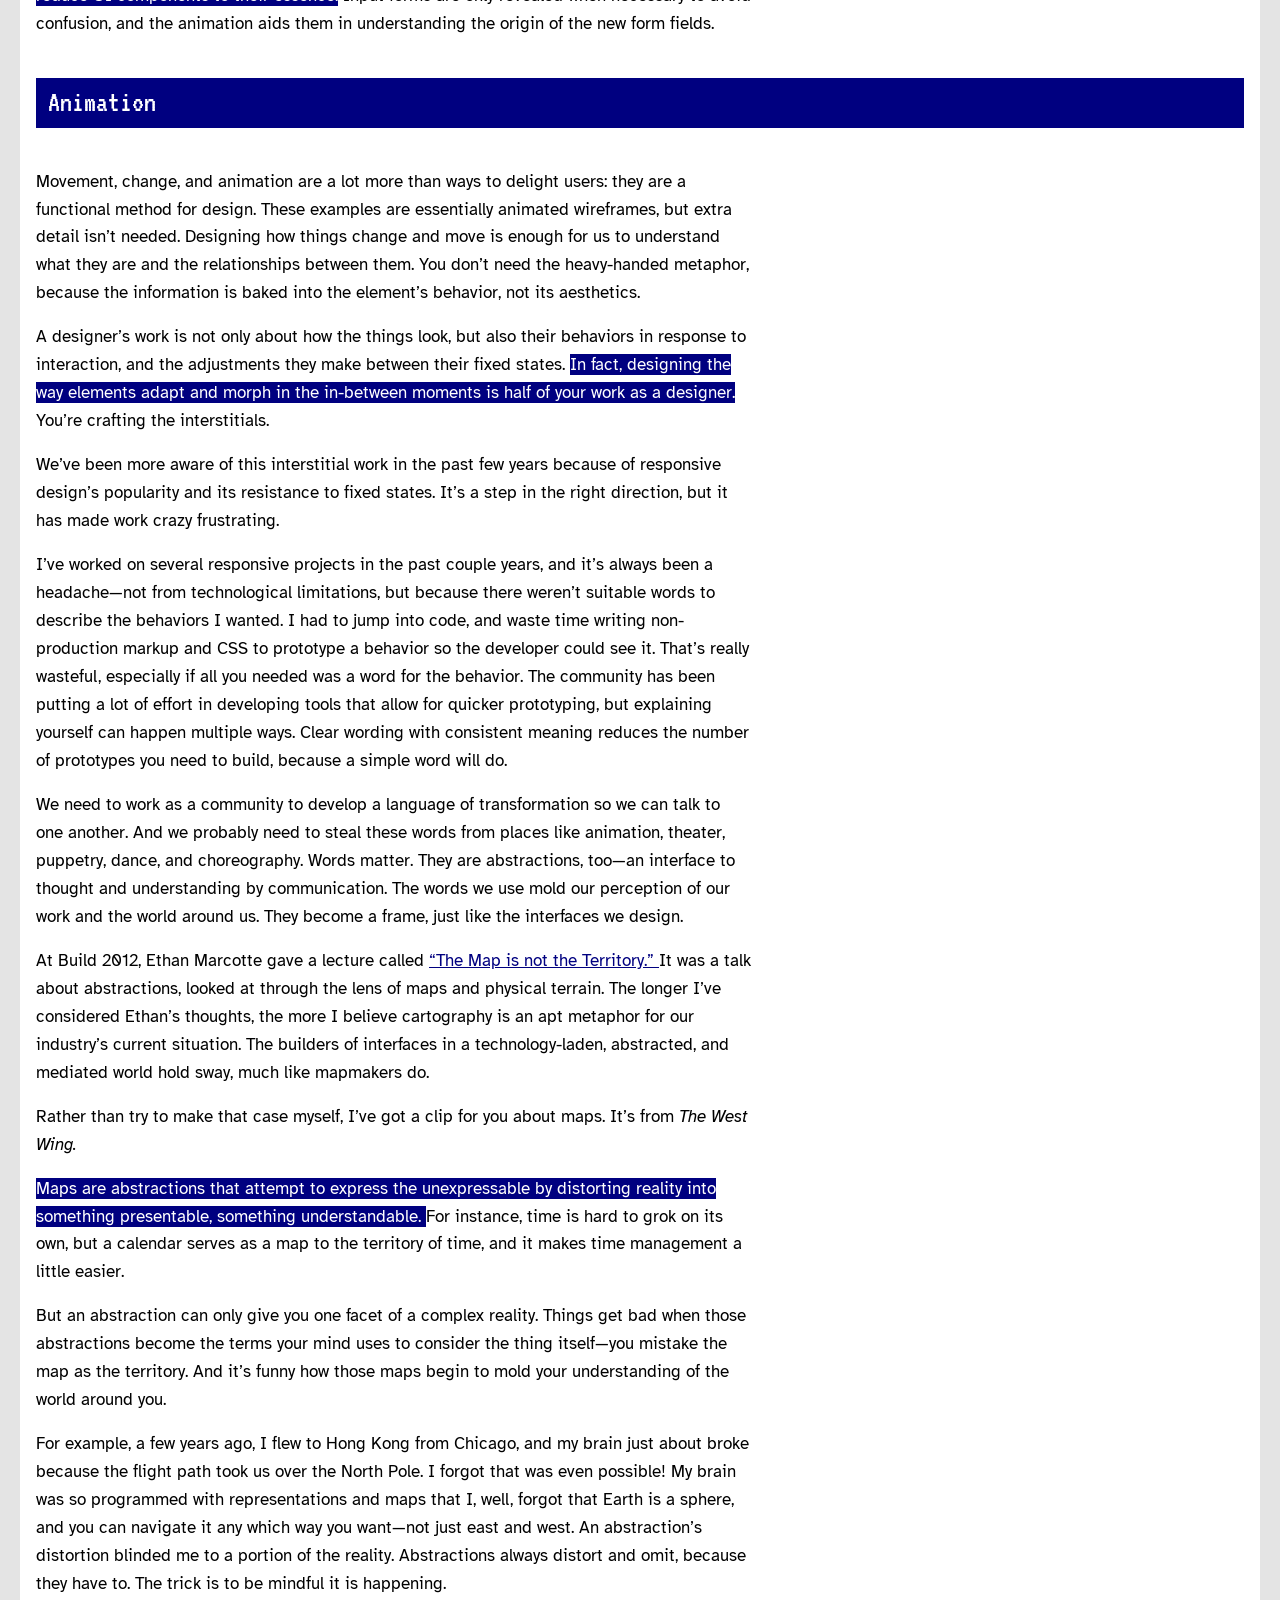
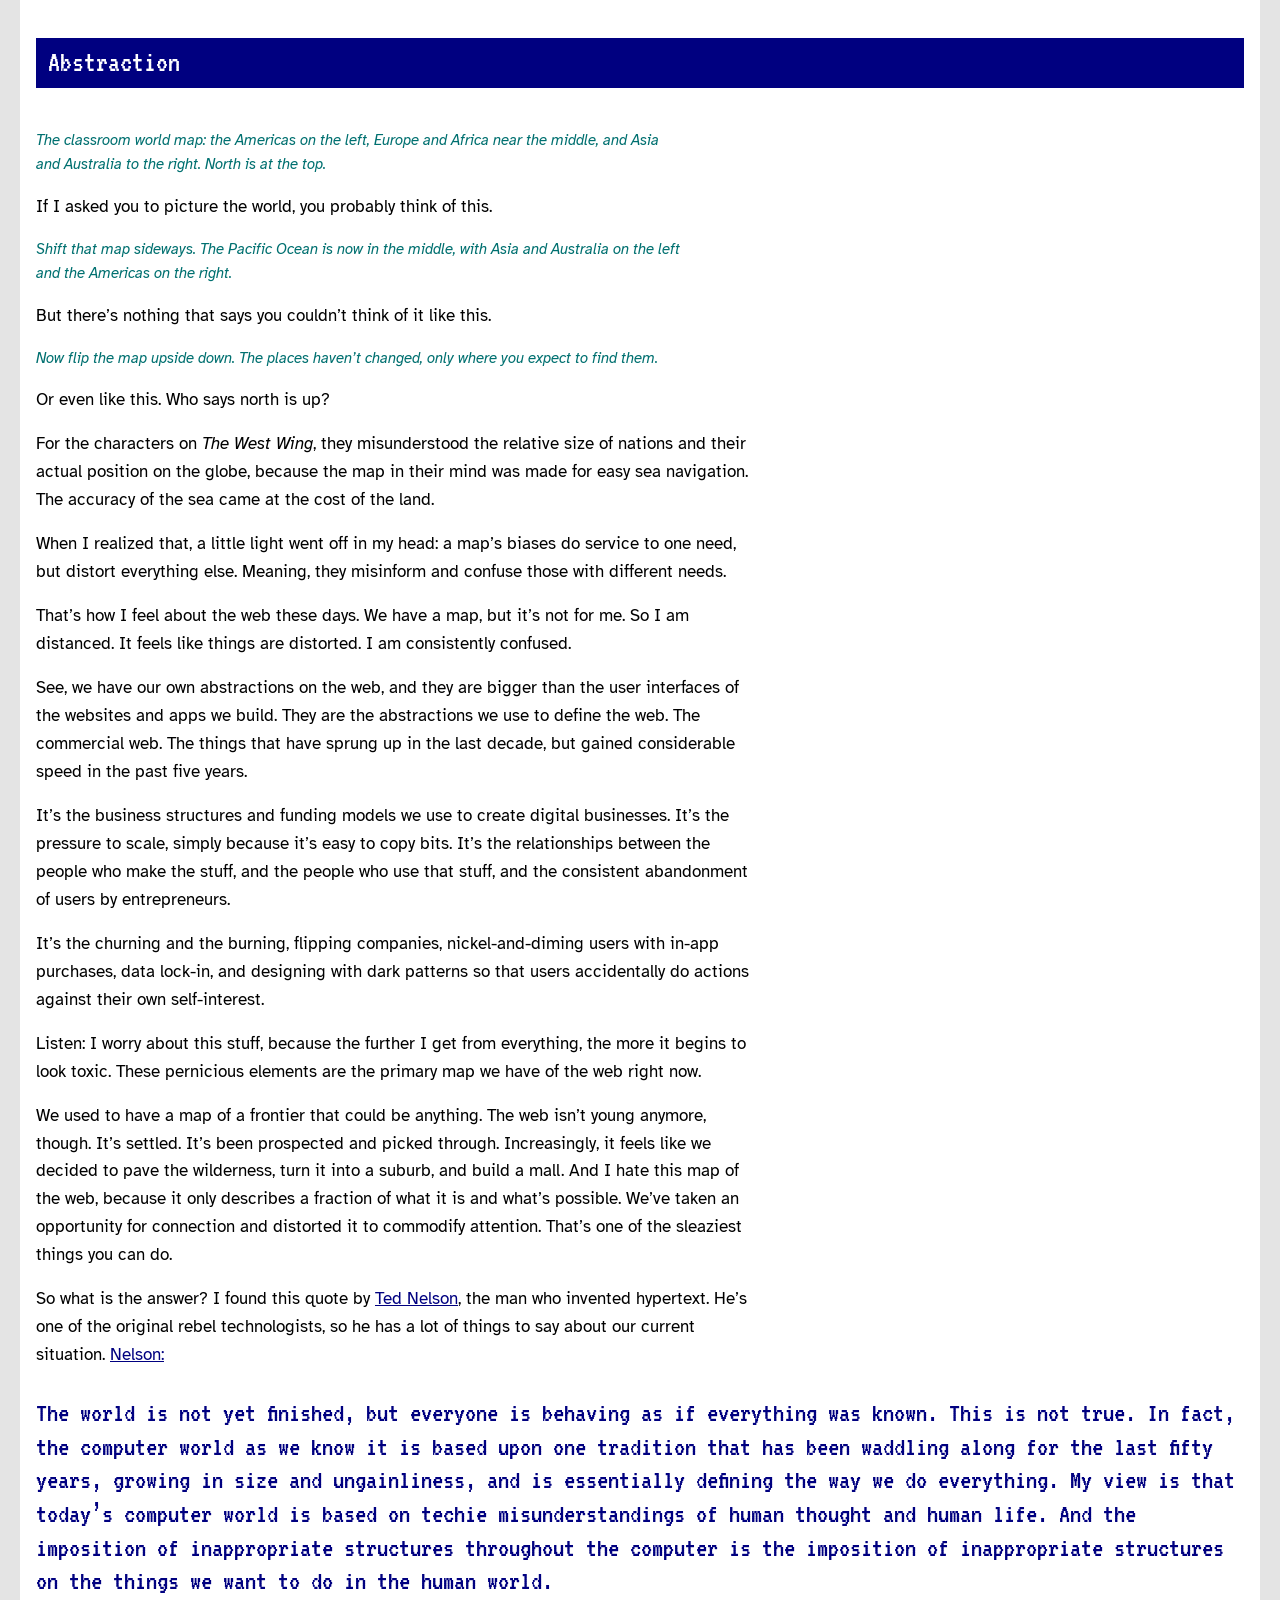
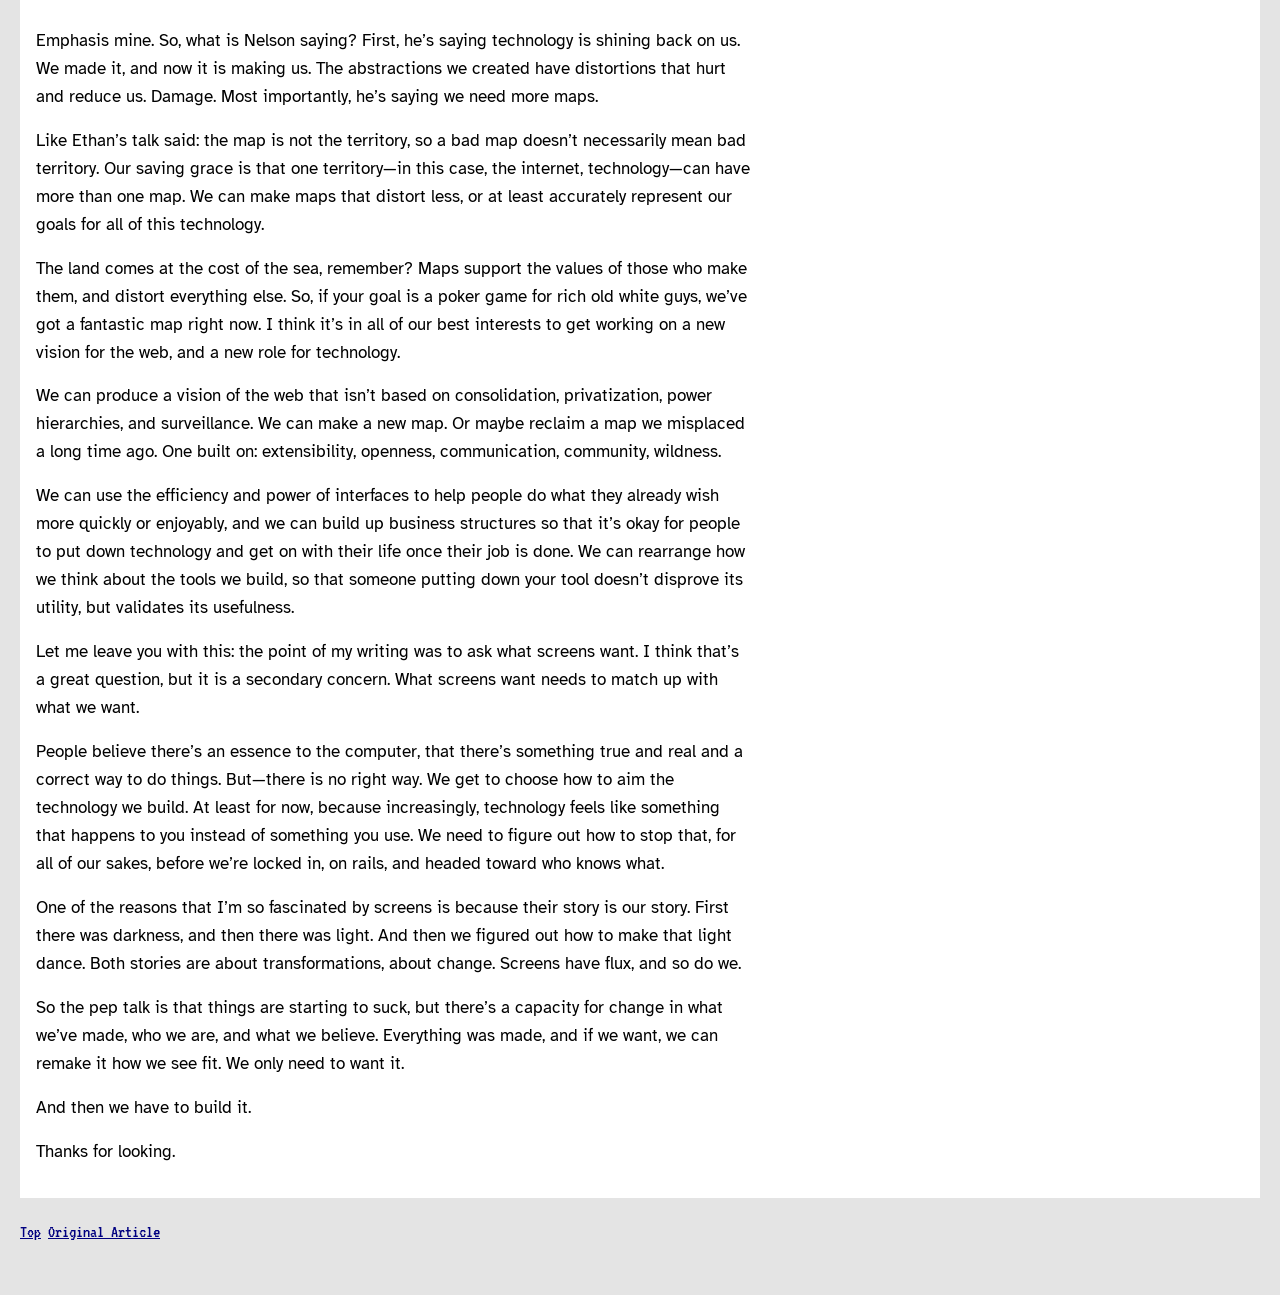
==== commit 6b07c5a4: "Things done in class" ====
--- a/direction-1/index.html
+++ b/direction-1/index.html
@@ -4,12 +4,14 @@
 		<meta name="viewport" content="width=device-width, initial-scale=1">
 		<title>What Screens Want / Binding</title>
 
-		<link href="../styles/reset.css" rel="stylesheet">
-		<link href="../styles/common.css" rel="stylesheet">
+		<style>
+			@import '../styles/reset.css' layer(reset);
+			@import '../styles/common.css' layer(common);
+			@import 'style.css' layer(page);
+		</style>
 		<link rel="preconnect" href="https://fonts.googleapis.com">
 		<link rel="preconnect" href="https://fonts.gstatic.com" crossorigin>
 		<link href="https://fonts.googleapis.com/css2?family=Atkinson+Hyperlegible:ital,wght@0,400;0,700;1,400;1,700&family=VT323&display=swap" rel="stylesheet">
-		<link href="style.css" rel="stylesheet">
 	</head>
 
 	<body>
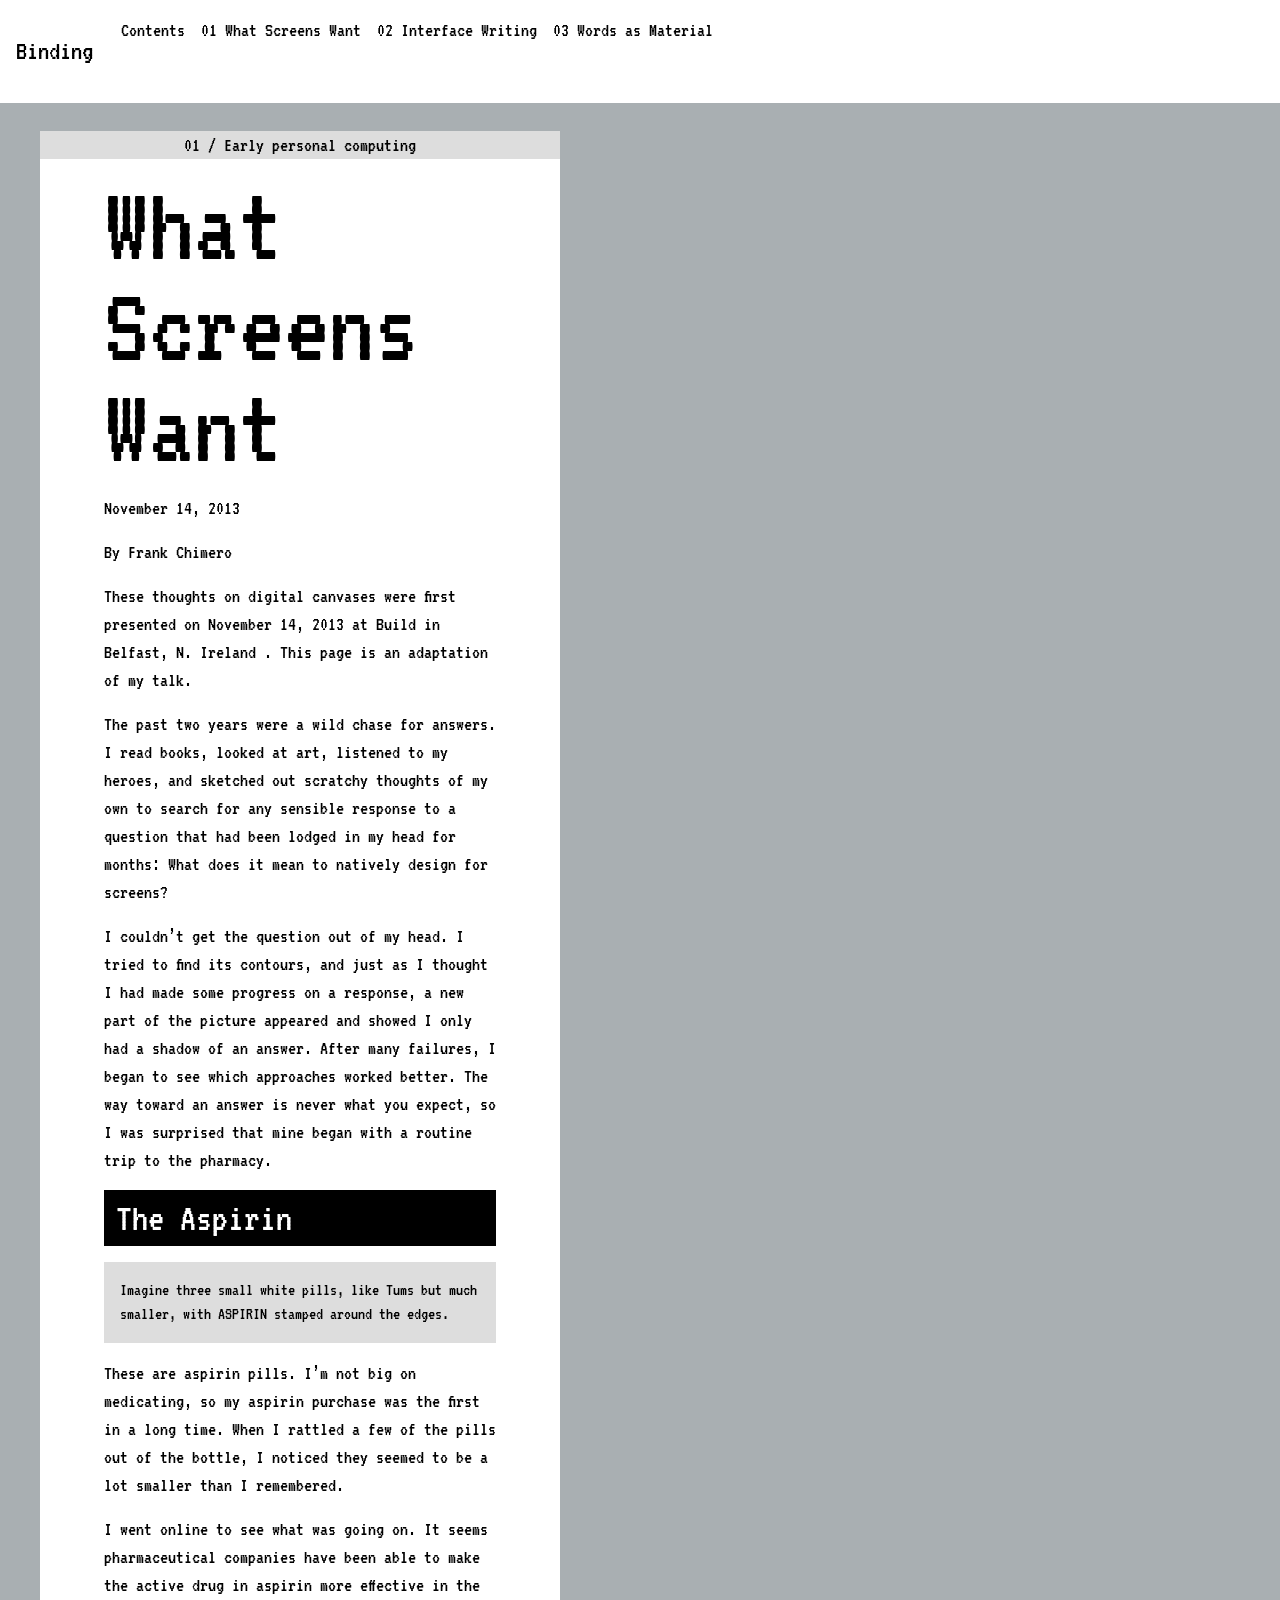
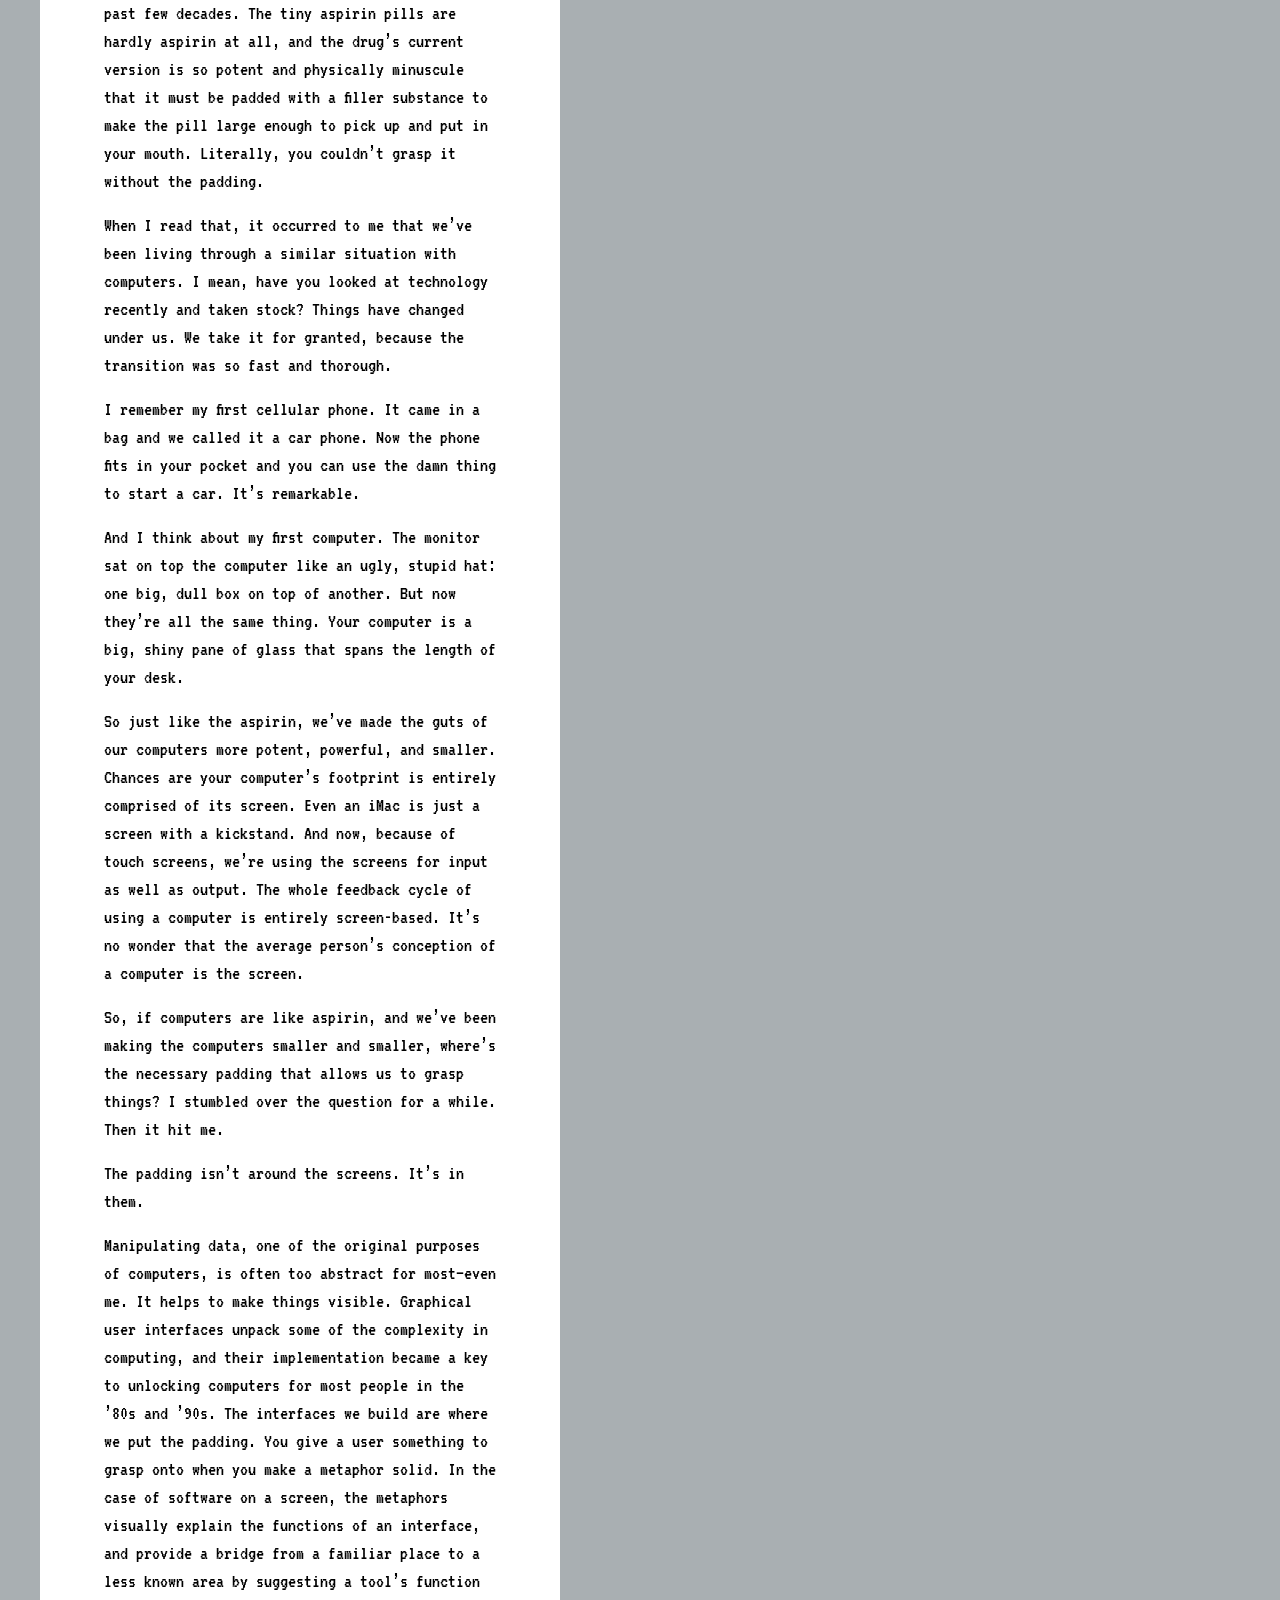
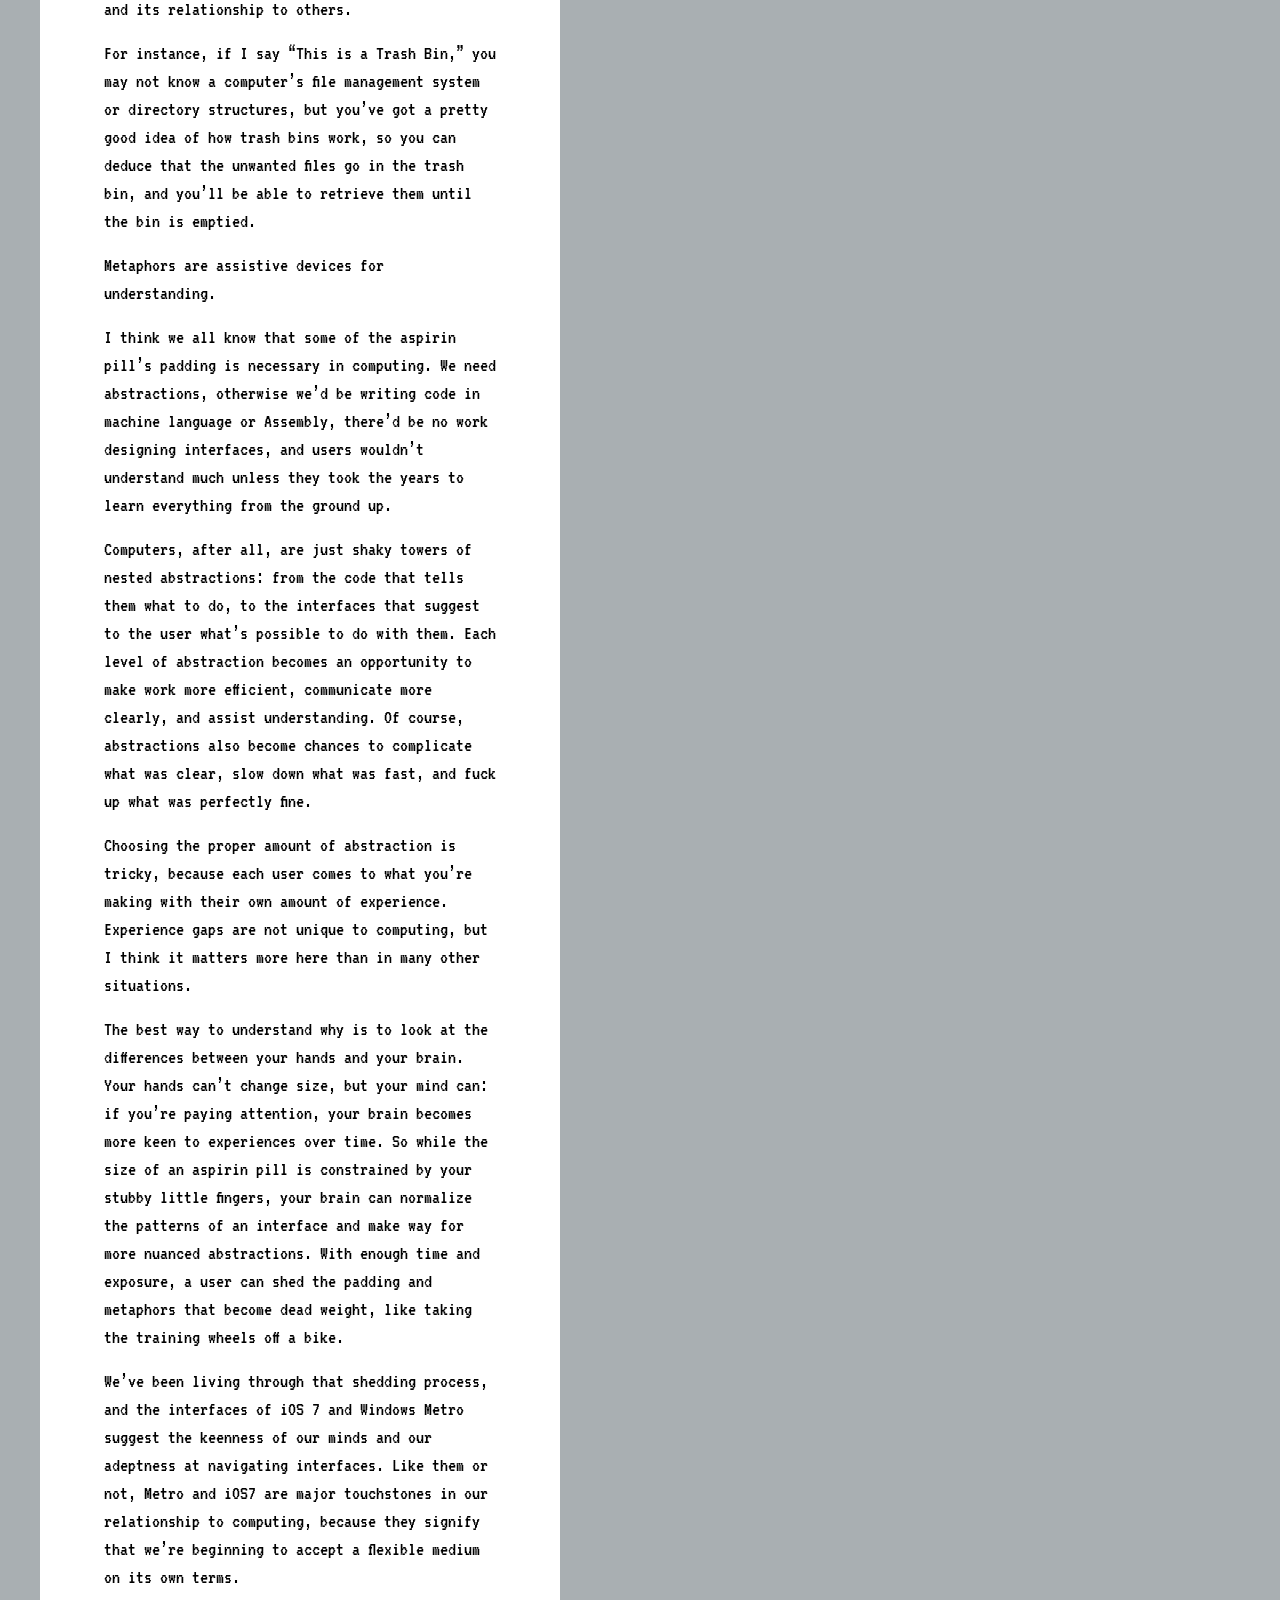
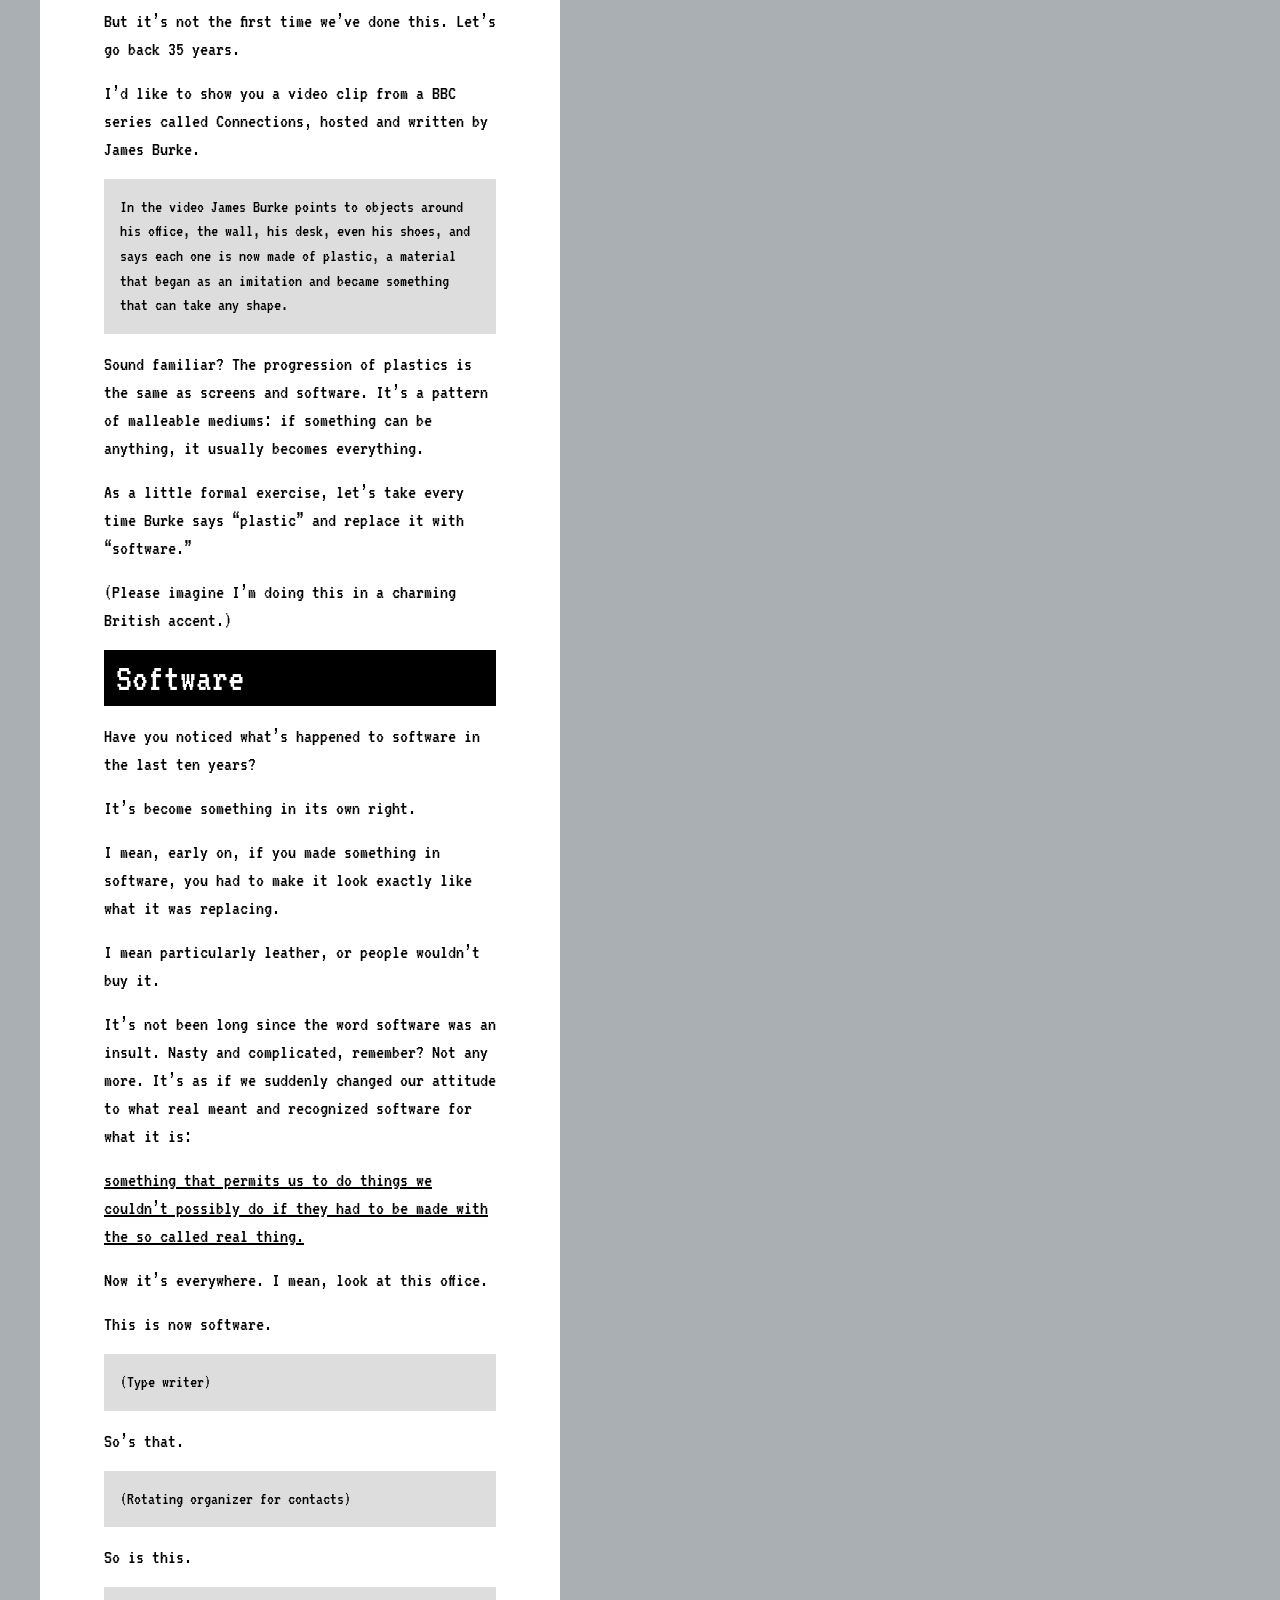
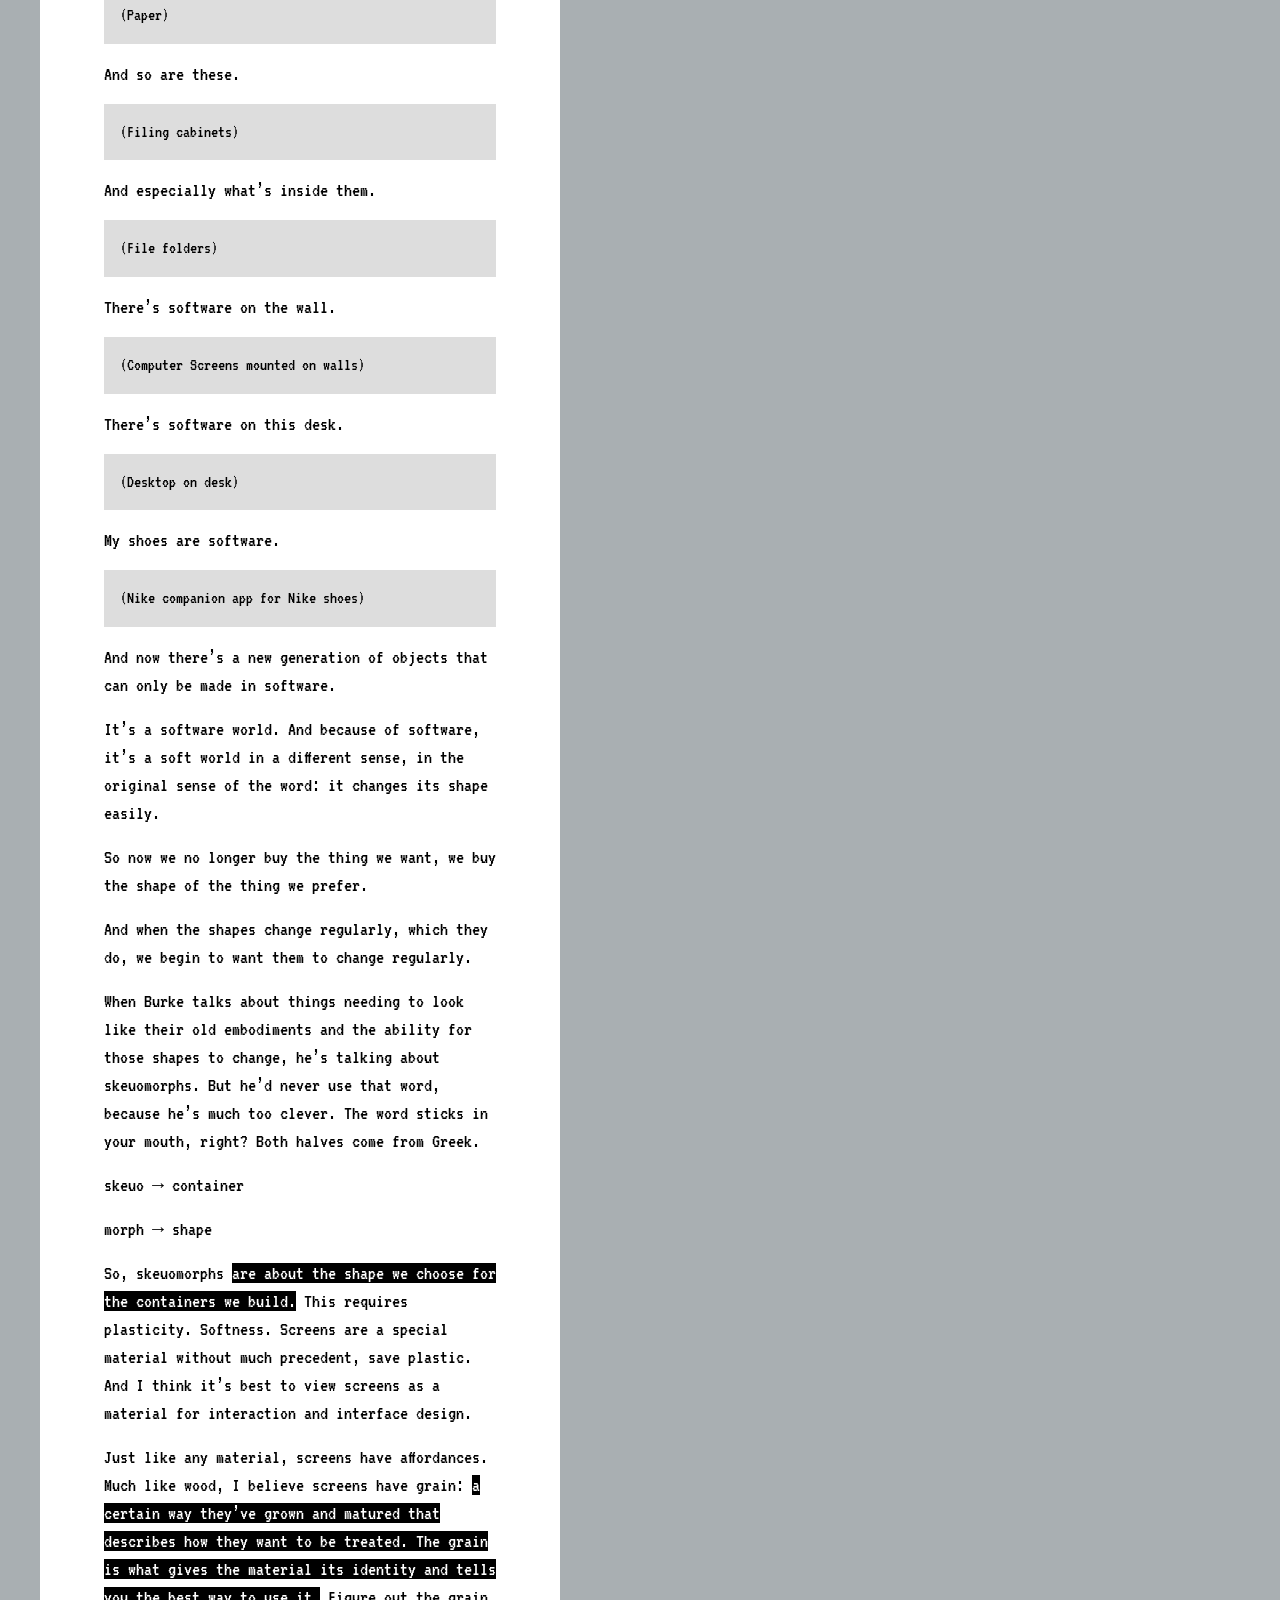
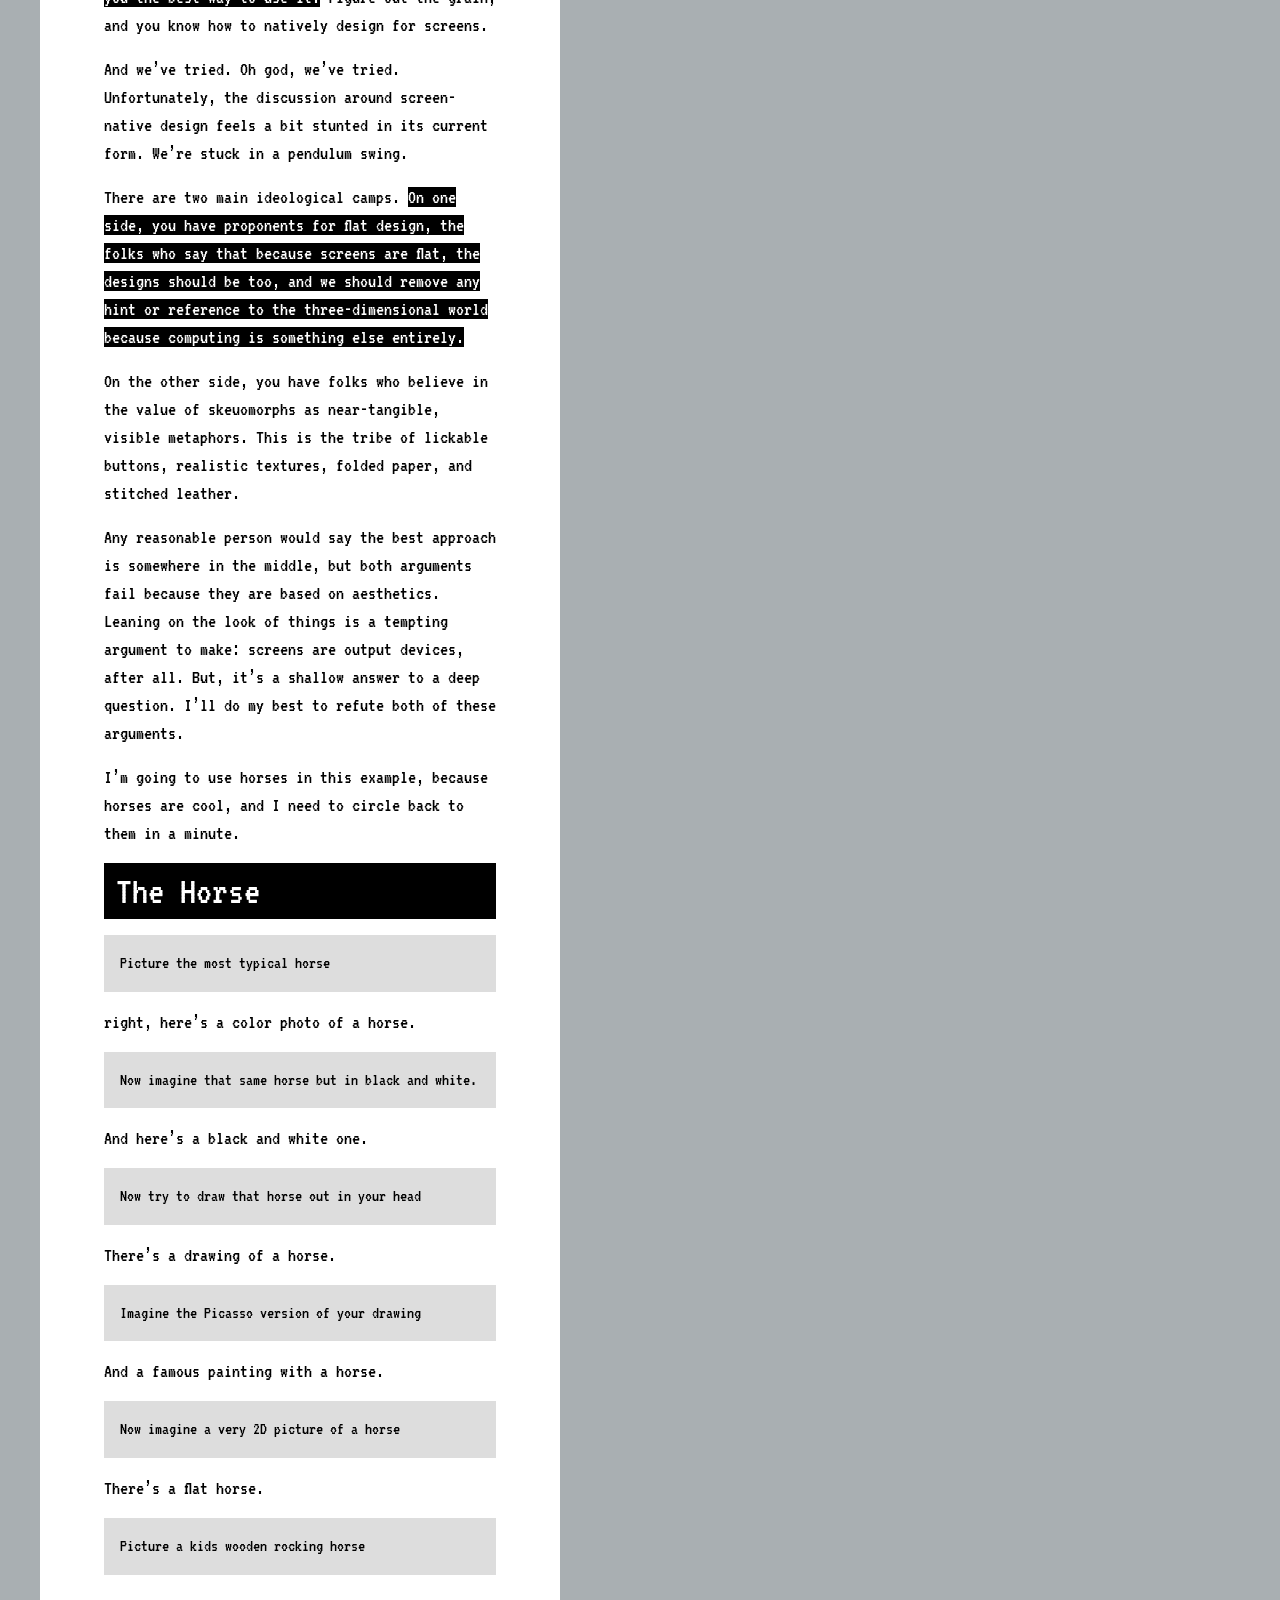
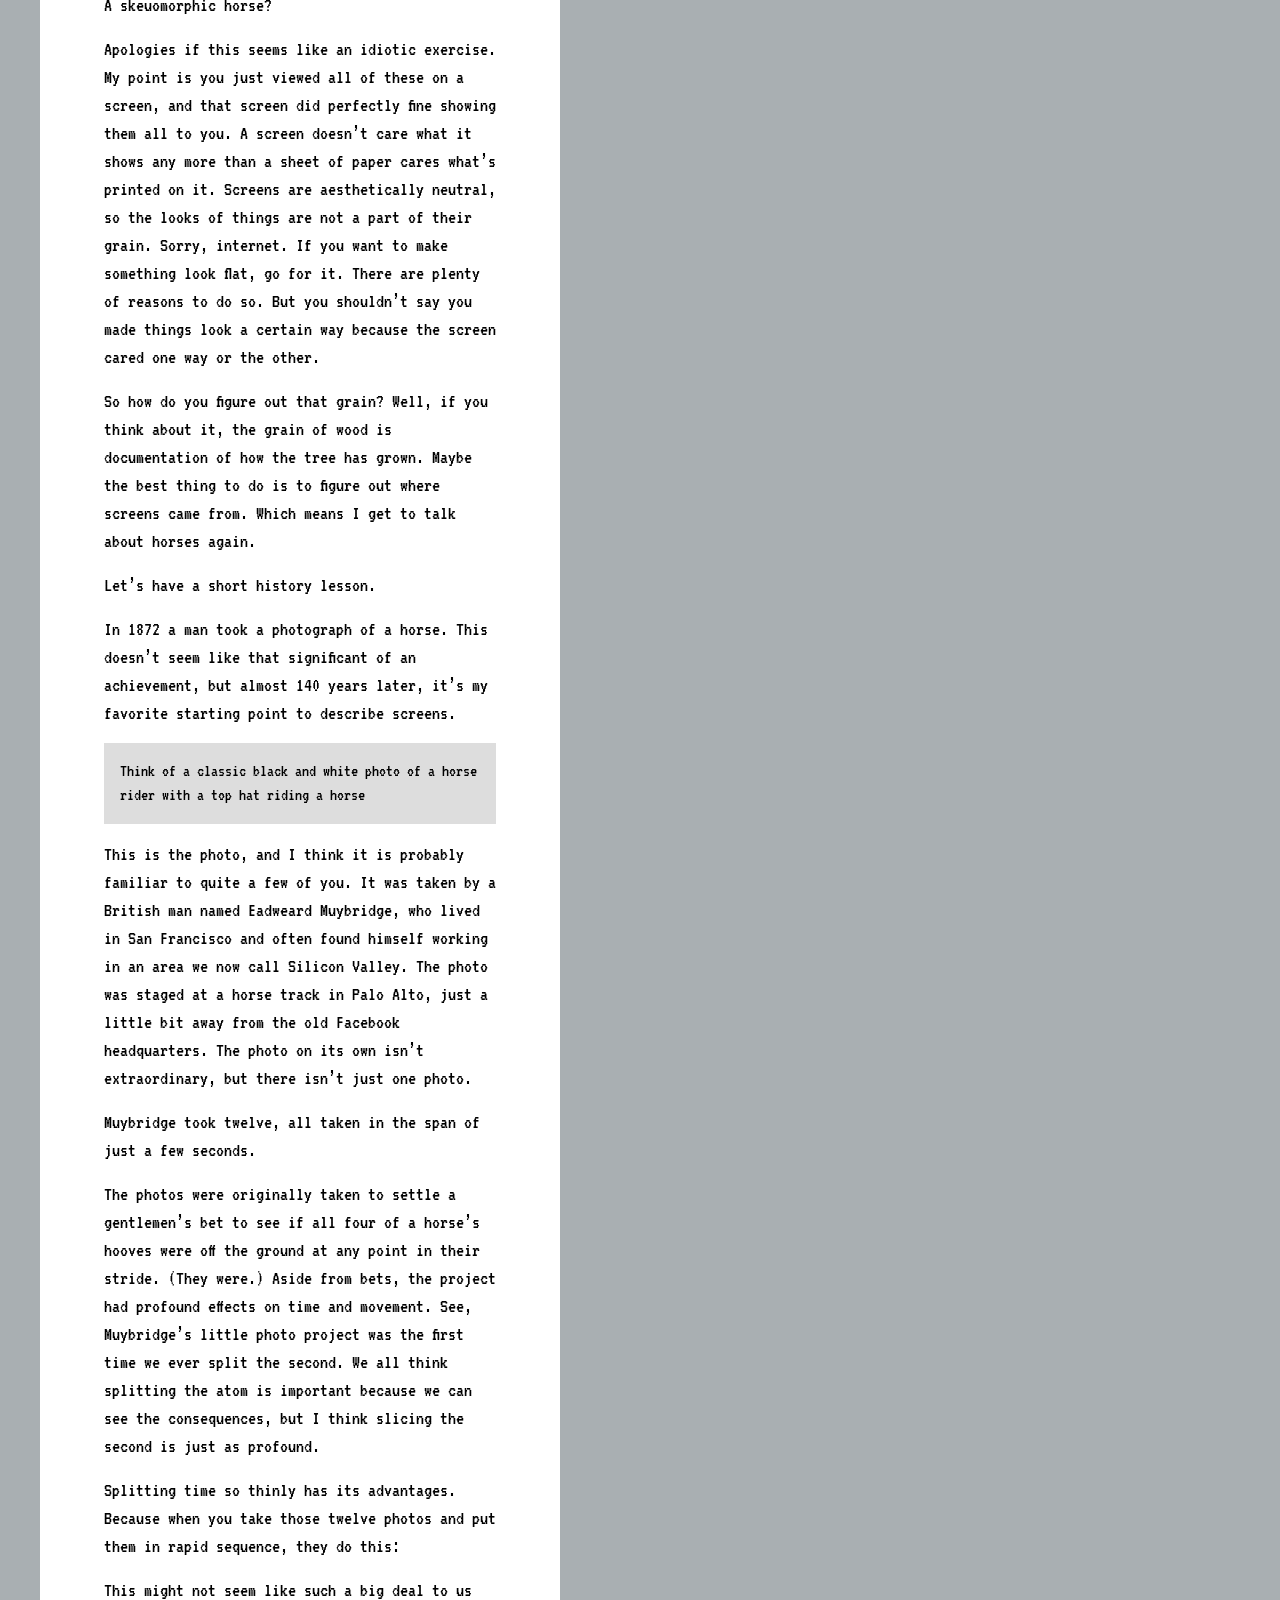
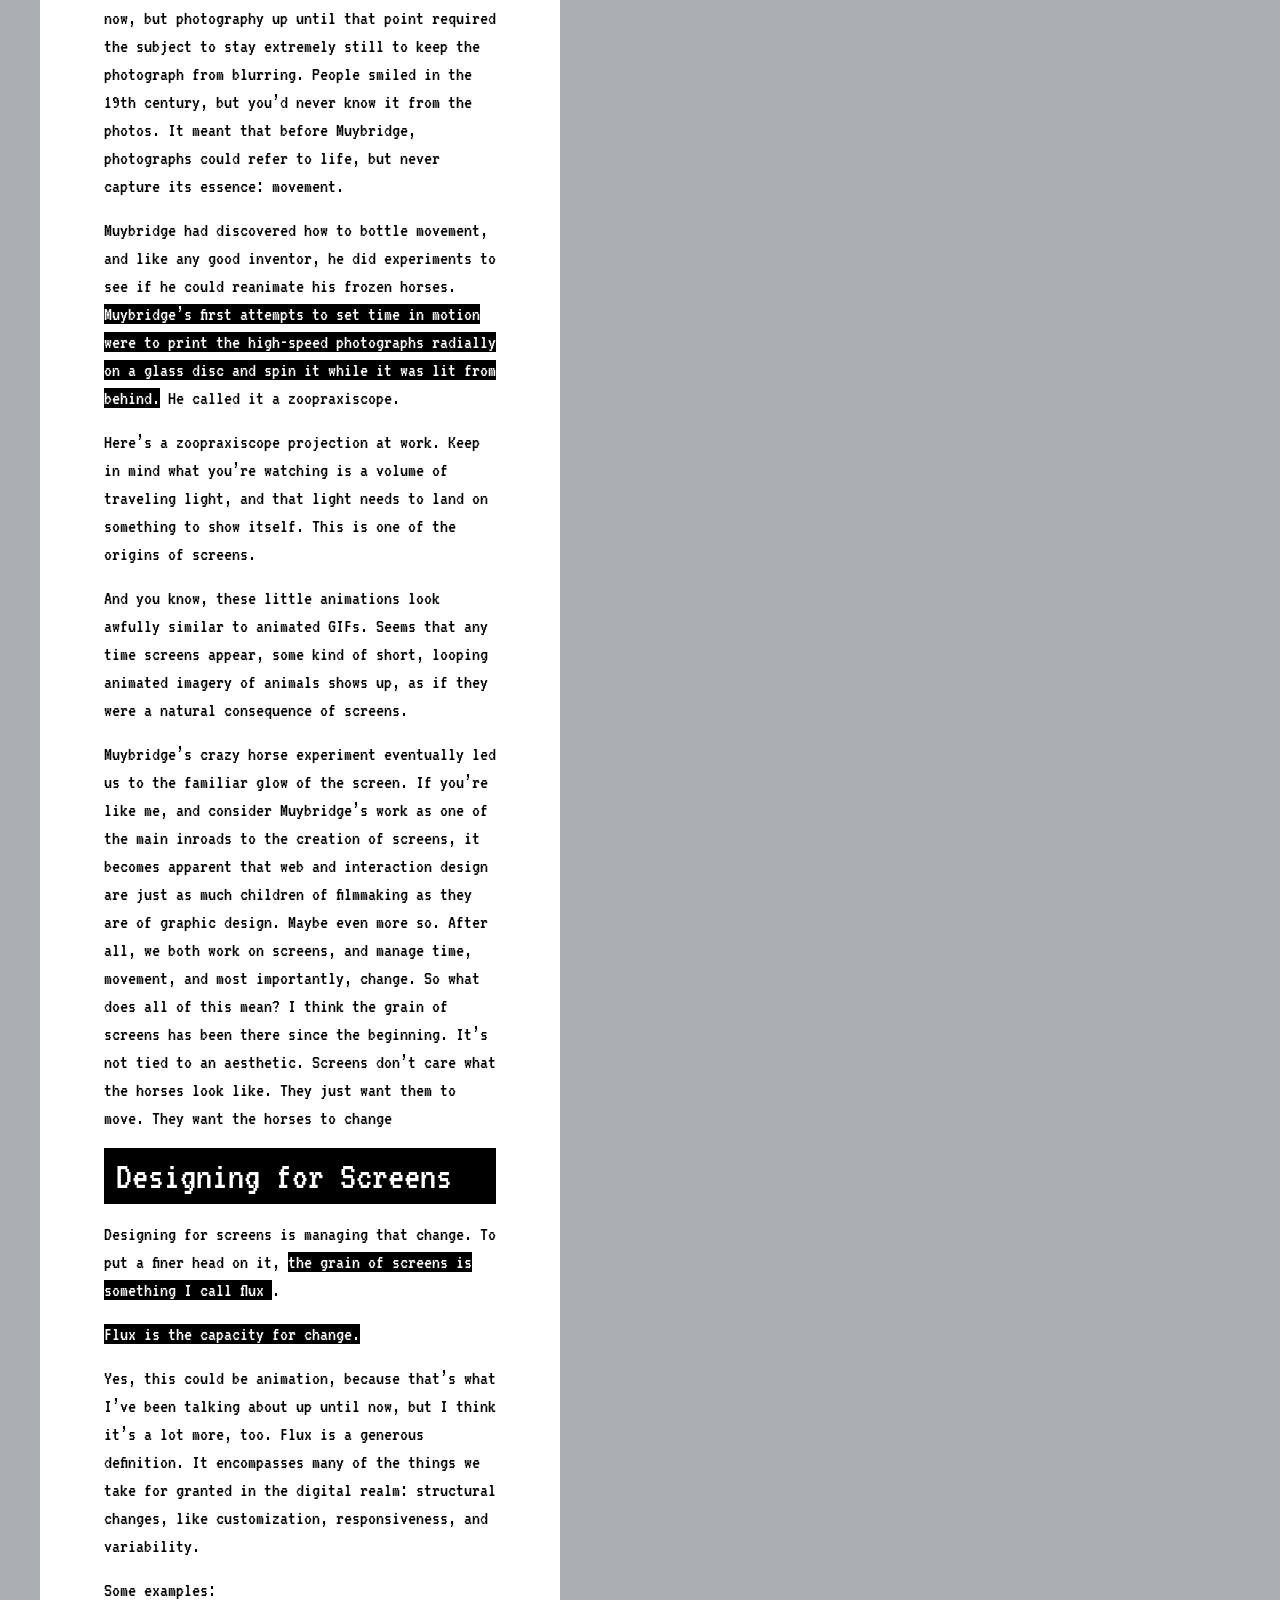
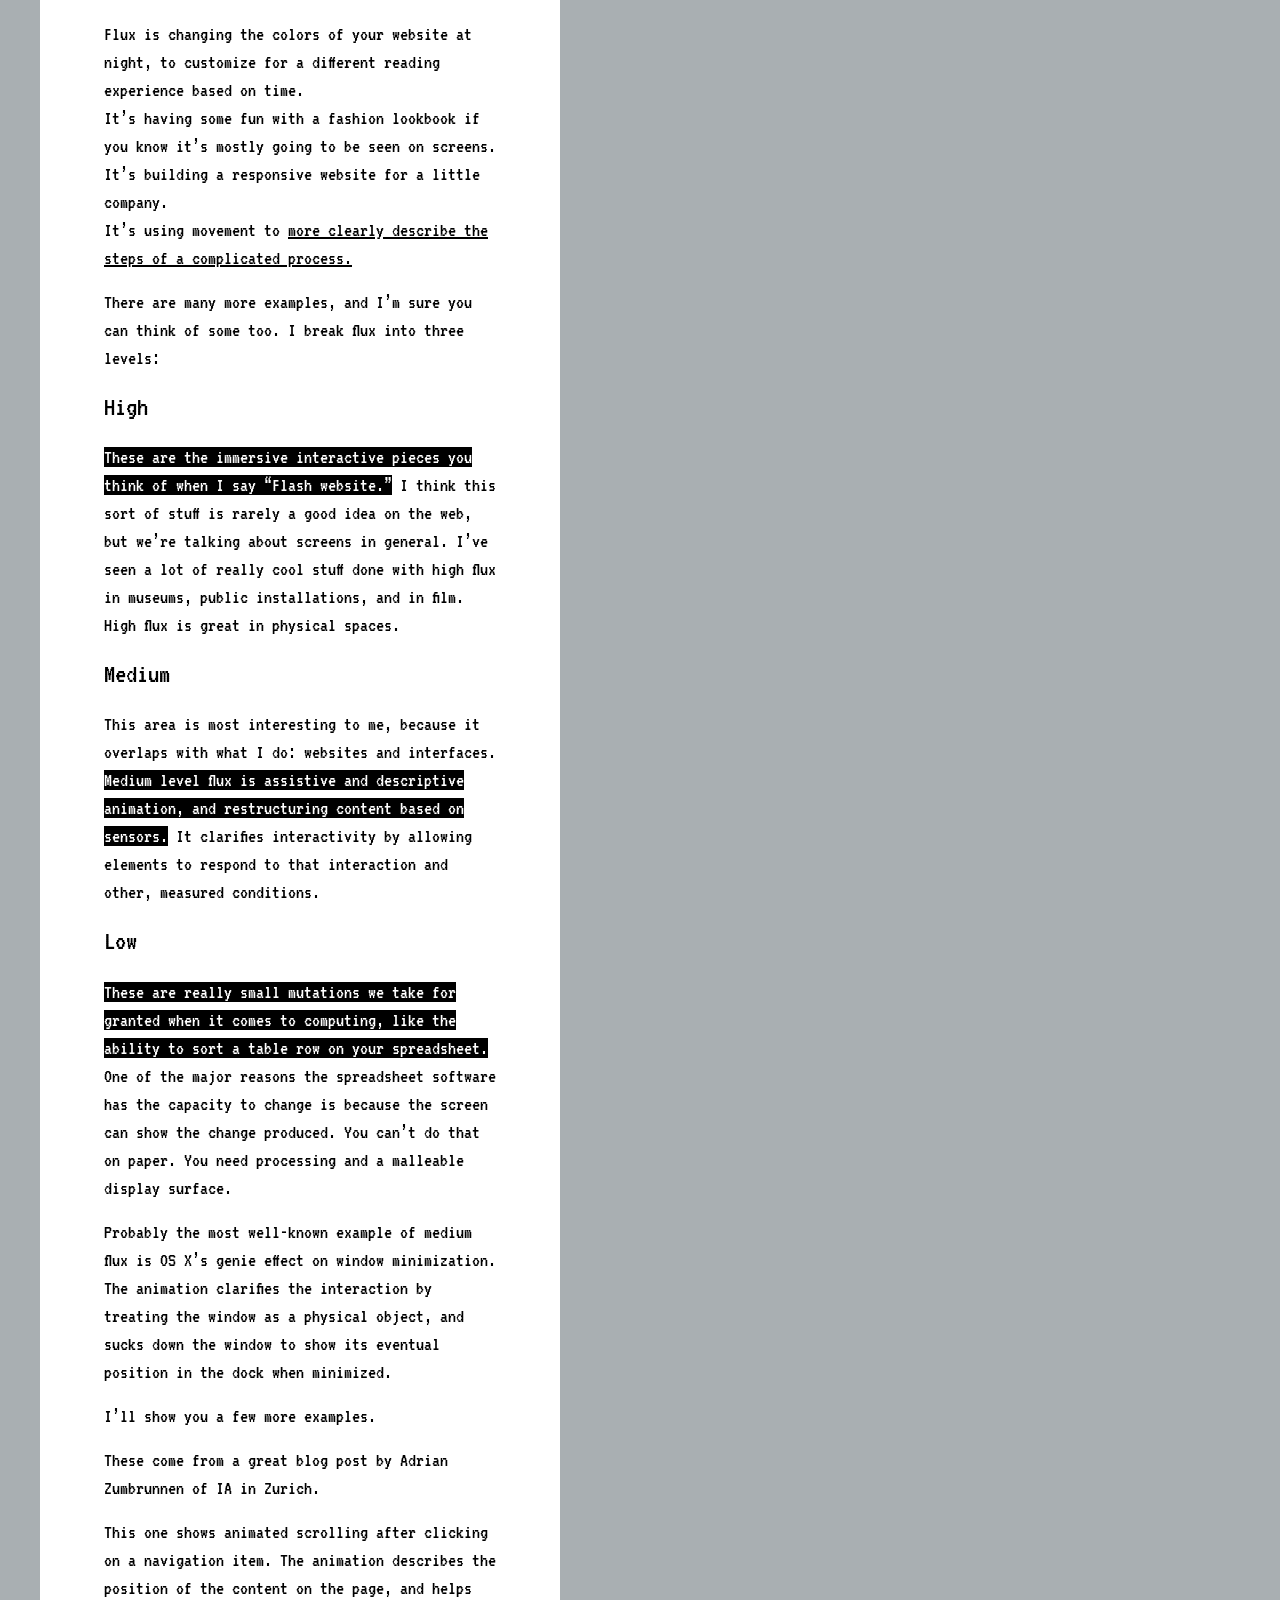
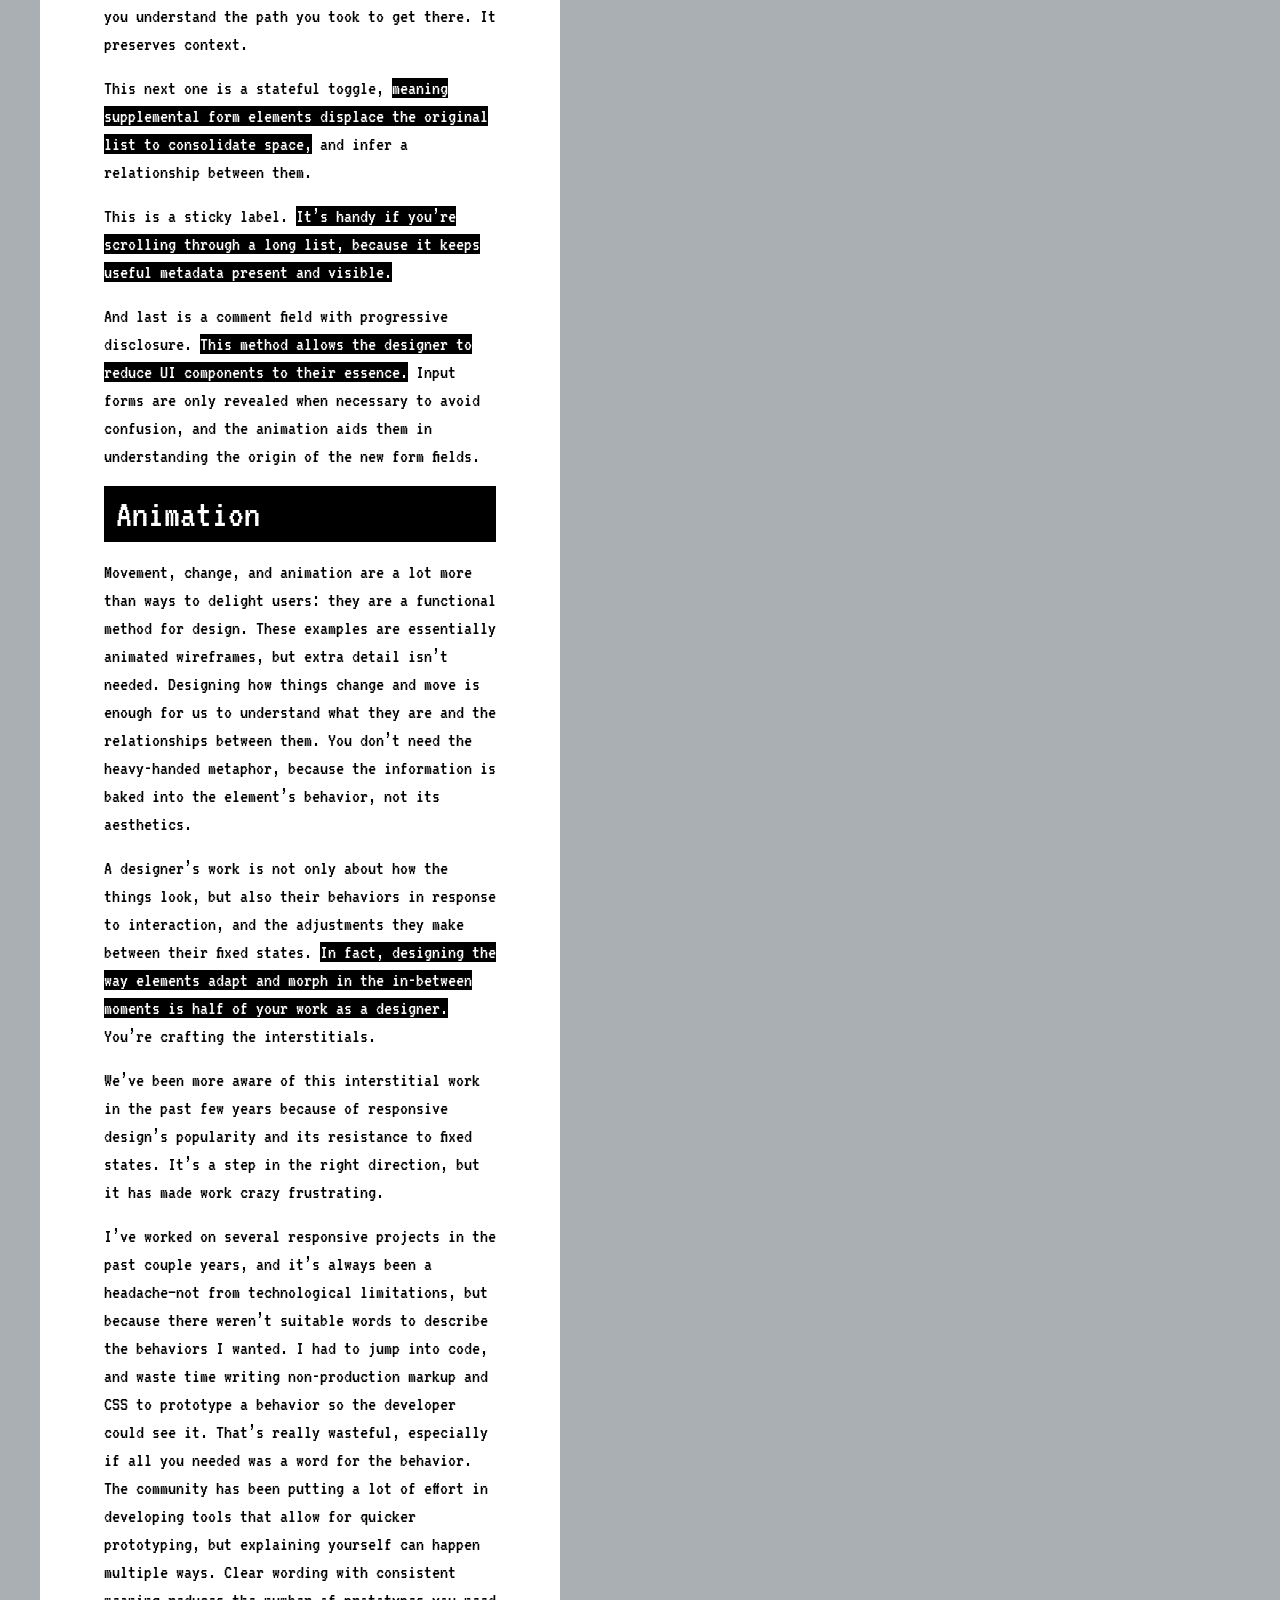
==== commit 1b51d023: "Styling for landing page as well as semantic html set. Direction 1 css made" ====
--- a/direction-1/index.html
+++ b/direction-1/index.html
@@ -15,20 +15,23 @@
 	</head>
 
 	<body>
-		<header>
-			<p>Binding</p>
-			<nav>
-				<a href="../">Contents</a>
-			</nav>
-		</header>
-
-<main>
-<article>
-		<header>
+	<header>
+		<p class="site-title">Binding</p>
+
+		<nav>
+			<a href="../">Contents</a>
+			<a href="../direction-1/">01 What Screens Want</a>
+			<a href="../direction-2/">02 Interface Writing</a>
+			<a href="../direction-3/">03 Words as Material</a>
+		</nav>
+	</header>
+
+	<main>
+	<article>
+		<p class="era">01 / Early personal computing</p>
 			<h1> What Screens Want</h1>
 			<p> <time> November 14, 2013 </time> </p>
 			<p>By Frank Chimero</p>
-		</header>
 
 		<p>These thoughts on digital canvases were first presented on <a href="https://2013.buildconf.com/#conference"> November 14, 2013 at Build in Belfast, N. Ireland </a>. This page is an adaptation of my talk.</p>
 
@@ -36,12 +39,12 @@
 
 		<p>I couldn’t get the question out of my head. I tried to find its contours, and just as I thought I had made some progress on a response, a new part of the picture appeared and showed I only had a shadow of an answer. After many failures, I began to see which approaches worked better. The way toward an answer is never what you expect, so I was surprised that mine began with a routine trip to the pharmacy.</p>
 
-<section>
+	<section>
 		<h2>The Aspirin</h2>
 
 <!-- Trying to structure the article into sections to breakdown the wall of text-->
 
-<p class="image-description"> Imagine three small white pills, like <a href="https://www.tums.com/">Tums</a> but much smaller, with ASPIRIN stamped around the edges.</p>
+	<p class="image-description"> Imagine three small white pills, like <a href="https://www.tums.com/">Tums</a> but much smaller, with ASPIRIN stamped around the edges.</p>
 
 		<p> These are <a href="https://en.wikipedia.org/wiki/Aspirin"> aspirin</a> pills. I’m not big on medicating, so my aspirin purchase was the first in a long time. When I rattled a few of the pills out of the bottle, I noticed they seemed to be a lot smaller than I remembered.</p>
 
@@ -80,7 +83,7 @@
 
 		<p> I’d like to show you a video clip from a BBC series called Connections, hosted and written by James Burke.</p>
 
-<p class="image-description">In the video James Burke points to objects around his office, the wall, his desk, even his shoes, and says each one is now made of plastic, a material that began as an imitation and became something that can take any shape.</p>
+	<p class="image-description">In the video James Burke points to objects around his office, the wall, his desk, even his shoes, and says each one is now made of plastic, a material that began as an imitation and became something that can take any shape.</p>
 
 		<p>Sound familiar? The progression of plastics is the same as screens and software. It’s a pattern of malleable mediums: if something can be anything, it usually becomes everything.</p>
 
@@ -88,11 +91,11 @@
 
 		<p>(Please imagine I’m doing this in a charming British accent.)</p>
 
-</section>
-
-
-		<section>
-<h2> Software</h2>
+	</section>
+
+
+	<section>
+	<h2> Software</h2>
 		<p>Have you noticed what’s happened to <a href="https://en.wikipedia.org/wiki/Software">software</a> in the last ten years?</p>
 
 		<p>It’s become something in its own right.</p>
@@ -107,7 +110,7 @@
 
 		<p>Now it’s everywhere. I mean, look at this office.</p>
 
-<ul>
+	<ul>
 		<li>This is now software. <p class="image-description"> (Type writer)</p></li>
 
 		<li>So’s that. <p class="image-description"> (Rotating organizer for contacts)</p></li>
@@ -124,7 +127,7 @@
 
 		<li> My shoes are software.<p class="image-description"> (Nike companion app for Nike shoes)</p></li>
 
-</ul>
+	</ul>
 
 		<p>And now there’s a new generation of objects that can only be made in software.</p>
 
@@ -153,26 +156,26 @@
 		<p> Any reasonable person would say the best approach is somewhere in the middle, but both arguments fail because they are based on aesthetics. Leaning on the look of things is a tempting argument to make: screens are output devices, after all. But, it’s a shallow answer to a deep question. I’ll do my best to refute both of these arguments.</p>
 
 		<p> I’m going to use horses in this example, because horses are cool, and I need to circle back to them in a minute.</p>
-</section>
-
-<section>
+	</section>
+
+	<section>
 		<h2>The Horse</h2>
 
 <!-- Trying to structure the article into sections to breakdown the wall of text-->
 
-<p class="image-description"> Picture the most typical horse</p>
+	<p class="image-description"> Picture the most typical horse</p>
 
 		<p> right, here’s a color photo of a horse. </p>
 
-<p class="image-description"> Now imagine that same horse but in black and white.</p>
+	<p class="image-description"> Now imagine that same horse but in black and white.</p>
 
 		<p>And here’s a black and white one.</p>
 
-<p class="image-description"> Now try to draw that horse out in your head </p>
+	<p class="image-description"> Now try to draw that horse out in your head </p>
 
 		<p> There’s a drawing of a horse.</p>
 
-<p class="image-description"> Imagine the Picasso version of your drawing </p>
+	<p class="image-description"> Imagine the Picasso version of your drawing </p>
 
 		<p> And a famous painting with a horse.</p>
 
@@ -180,7 +183,7 @@
 
 		<p> There’s a flat horse.</p>
 
-<p class="image-description"> Picture a kids wooden rocking horse </p>
+	<p class="image-description"> Picture a kids wooden rocking horse </p>
 
 		<p> A skeuomorphic horse?</p>
 
@@ -194,7 +197,7 @@
 
 		This doesn’t seem like that significant of an achievement, but almost 140 years later, it’s my favorite starting point to describe screens.</p>
 
-<p class="image-description"> Think of a classic black and white photo of a horse rider with a top hat riding a horse </p>
+	<p class="image-description"> Think of a classic black and white photo of a horse rider with a top hat riding a horse </p>
 
 		<p>This is the photo, and I think it is probably familiar to quite a few of you. It was taken by a British man named <a href="http://en.wikipedia.org/wiki/Eadweard_Muybridge">Eadweard Muybridge</a>, who lived in San Francisco and often found himself working in an area we now call Silicon Valley. The photo was staged at a horse track in Palo Alto, just a little bit away from the old Facebook headquarters. The photo on its own isn’t extraordinary, but there isn’t just one photo.</p>
 
@@ -213,9 +216,9 @@
 		<p> And you know, these little animations look awfully similar to animated <a href="https://en.wikipedia.org/wiki/GIF">GIFs</a>. Seems that any time screens appear, some kind of short, looping animated imagery of animals shows up, as if they were a natural consequence of screens.</p>
 
 		<p> Muybridge’s crazy horse experiment eventually led us to the familiar glow of the screen. If you’re like me, and consider Muybridge’s work as one of the main inroads to the creation of screens, it becomes apparent that web and interaction design are just as much children of filmmaking as they are of graphic design. Maybe even more so. After all, we both work on screens, and manage time, movement, and most importantly, change. So what does all of this mean? I think the grain of screens has been there since the beginning. It’s not tied to an aesthetic. Screens don’t care what the horses look like. They just want them to move. They want the horses to change</p>
-</section>
-
-<section>
+	</section>
+
+	<section>
 
 		<h2>Designing for Screens</h2>
 
@@ -229,7 +232,7 @@
 
 		<p> <strong>Some examples:</strong></p>
 
-<ul>
+	<ul>
 		<li>Flux is changing the colors of your website at night, to customize for a different reading experience based on time.</li>
 
 		<li>It’s having some fun with a fashion lookbook if you know it’s mostly going to be seen on screens.</li>
@@ -237,12 +240,11 @@
 		<li>It’s building a responsive website for a little company.</li>
 
 		<li>It’s using movement to <span class="custom-underline"> more clearly describe the steps of a complicated process.</span></li>
-</ul>
+	</ul>
 
 		<p> There are many more examples, and I’m sure you can think of some too. I break flux into three levels:</p>
 
 
-
 		<h3>High</h3>
 
 		<p> <mark>These are the immersive interactive pieces you think of when I say “Flash website.”</mark> I think this sort of stuff is rarely a good idea on the web, but we’re talking about screens in general. I’ve seen a lot of really cool stuff done with high flux in museums, public installations, and in film. High flux is great in physical spaces.</p>
@@ -272,11 +274,12 @@
 		<p> This is a sticky label. <mark> It’s handy if you’re scrolling through a long list, because it keeps useful metadata present and visible.</mark> </p>
 
 		<p> And last is a comment field with progressive disclosure. <mark>This method allows the designer to reduce UI components to their essence.</mark> Input forms are only revealed when necessary to avoid confusion, and the animation aids them in understanding the origin of the new form fields.</p>
-</section>
-
-
-<section>
-<h2>Animation</h2>
+	</section>
+
+
+	<section>
+	<h2>Animation</h2>
+
 		<p> Movement, change, and animation are a lot more than ways to delight users: they are a functional method for design. These examples are essentially animated wireframes, but extra detail isn’t needed. Designing how things change and move is enough for us to understand what they are and the relationships between them. You don’t need the heavy-handed metaphor, because the information is baked into the element’s behavior, not its aesthetics.</p>
 
 		<p> A designer’s work is not only about how the things look, but also their behaviors in response to interaction, and the adjustments they make between their fixed states. <mark> In fact, designing the way elements adapt and morph in the in-between moments is half of your work as a designer.</mark> You’re crafting the interstitials.</p>
@@ -296,20 +299,20 @@
 		<p> But an abstraction can only give you one facet of a complex reality. Things get bad when those abstractions become the terms your mind uses to consider the thing itself—you mistake the map as the territory. And it’s funny how those maps begin to mold your understanding of the world around you.</p>
 
 		<p> For example, a few years ago, I flew to Hong Kong from Chicago, and my brain just about broke because the flight path took us over the North Pole. I forgot that was even possible! My brain was so programmed with representations and maps that I, well, forgot that Earth is a sphere, and you can navigate it any which way you want—not just east and west. An abstraction’s distortion blinded me to a portion of the reality. Abstractions always distort and omit, because they have to. The trick is to be mindful it is happening.</p>
-</section>
-
-<section>
+	</section>
+
+	<section>
 	<h2>Abstraction</h2>
 
-<p class="image-description"> The classroom world map: the Americas on the left, Europe and Africa near the middle, and Asia and Australia to the right. North is at the top.</p>
+	<p class="image-description"> The classroom world map: the Americas on the left, Europe and Africa near the middle, and Asia and Australia to the right. North is at the top.</p>
 
 		<p>If I asked you to picture the world, you probably think of this.</p>
 
-<p class="image-description"> Shift that map sideways. The Pacific Ocean is now in the middle, with Asia and Australia on the left and the Americas on the right.</p>
+	<p class="image-description"> Shift that map sideways. The Pacific Ocean is now in the middle, with Asia and Australia on the left and the Americas on the right.</p>
 
 		<p> But there’s nothing that says you couldn’t think of it like this.</p>
 
-<p class="image-description"> Now flip the map upside down. The places haven’t changed, only where you expect to find them.</p>
+	<p class="image-description"> Now flip the map upside down. The places haven’t changed, only where you expect to find them.</p>
 
 		<p> Or even like this. Who says north is up?</p>
 
@@ -354,17 +357,17 @@
 		<p>And then we have to build it.</p>
 
 		<p>Thanks for looking.</p>
-</section>
-
-</article>
-</main>
-
-<footer>
+	</section>
+
+	</article>
+	</main>
+
+	<footer>
 
 		<a id="back-to-top" href="#">Top</a>
 
 		<a id="O-Article" href="https://frankchimero.com/blog/2013/what-screens-want/">Original Article</a>
 
-</footer>
+	</footer>
 </body>
 </html>
